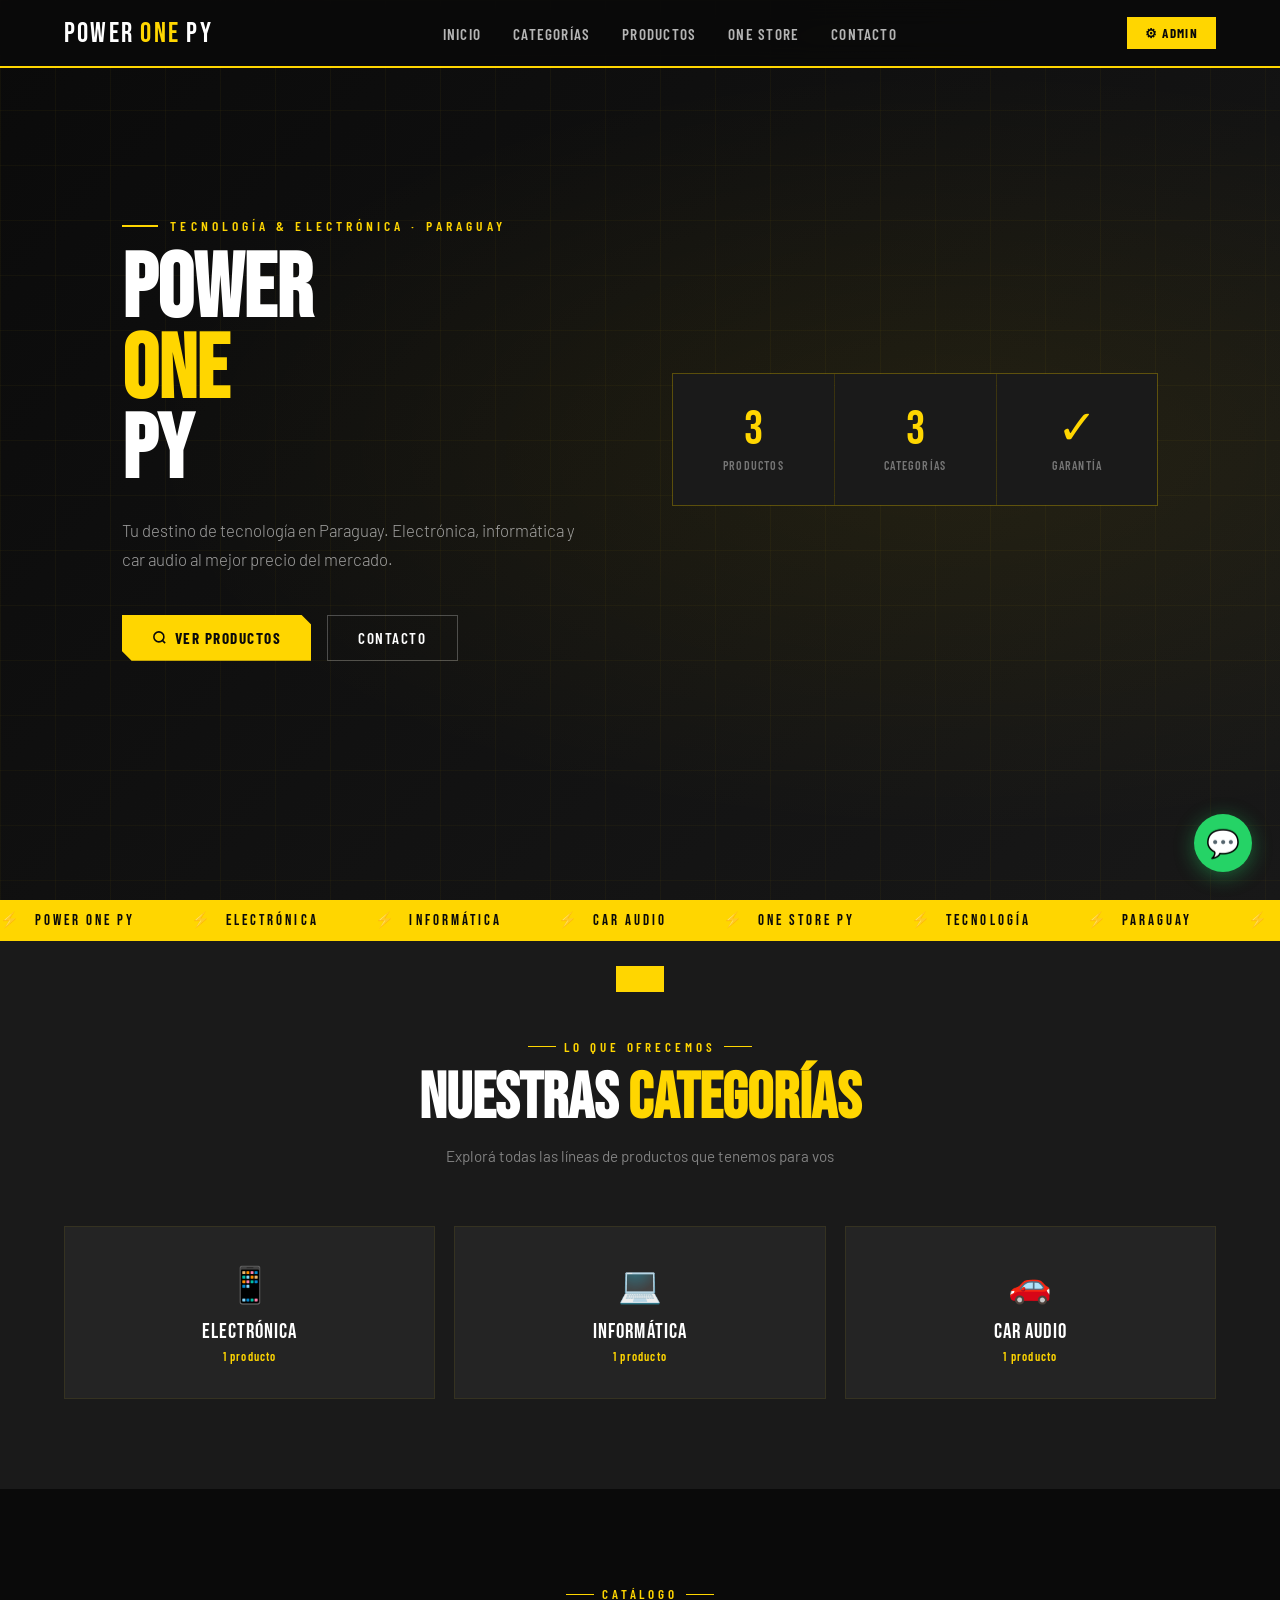
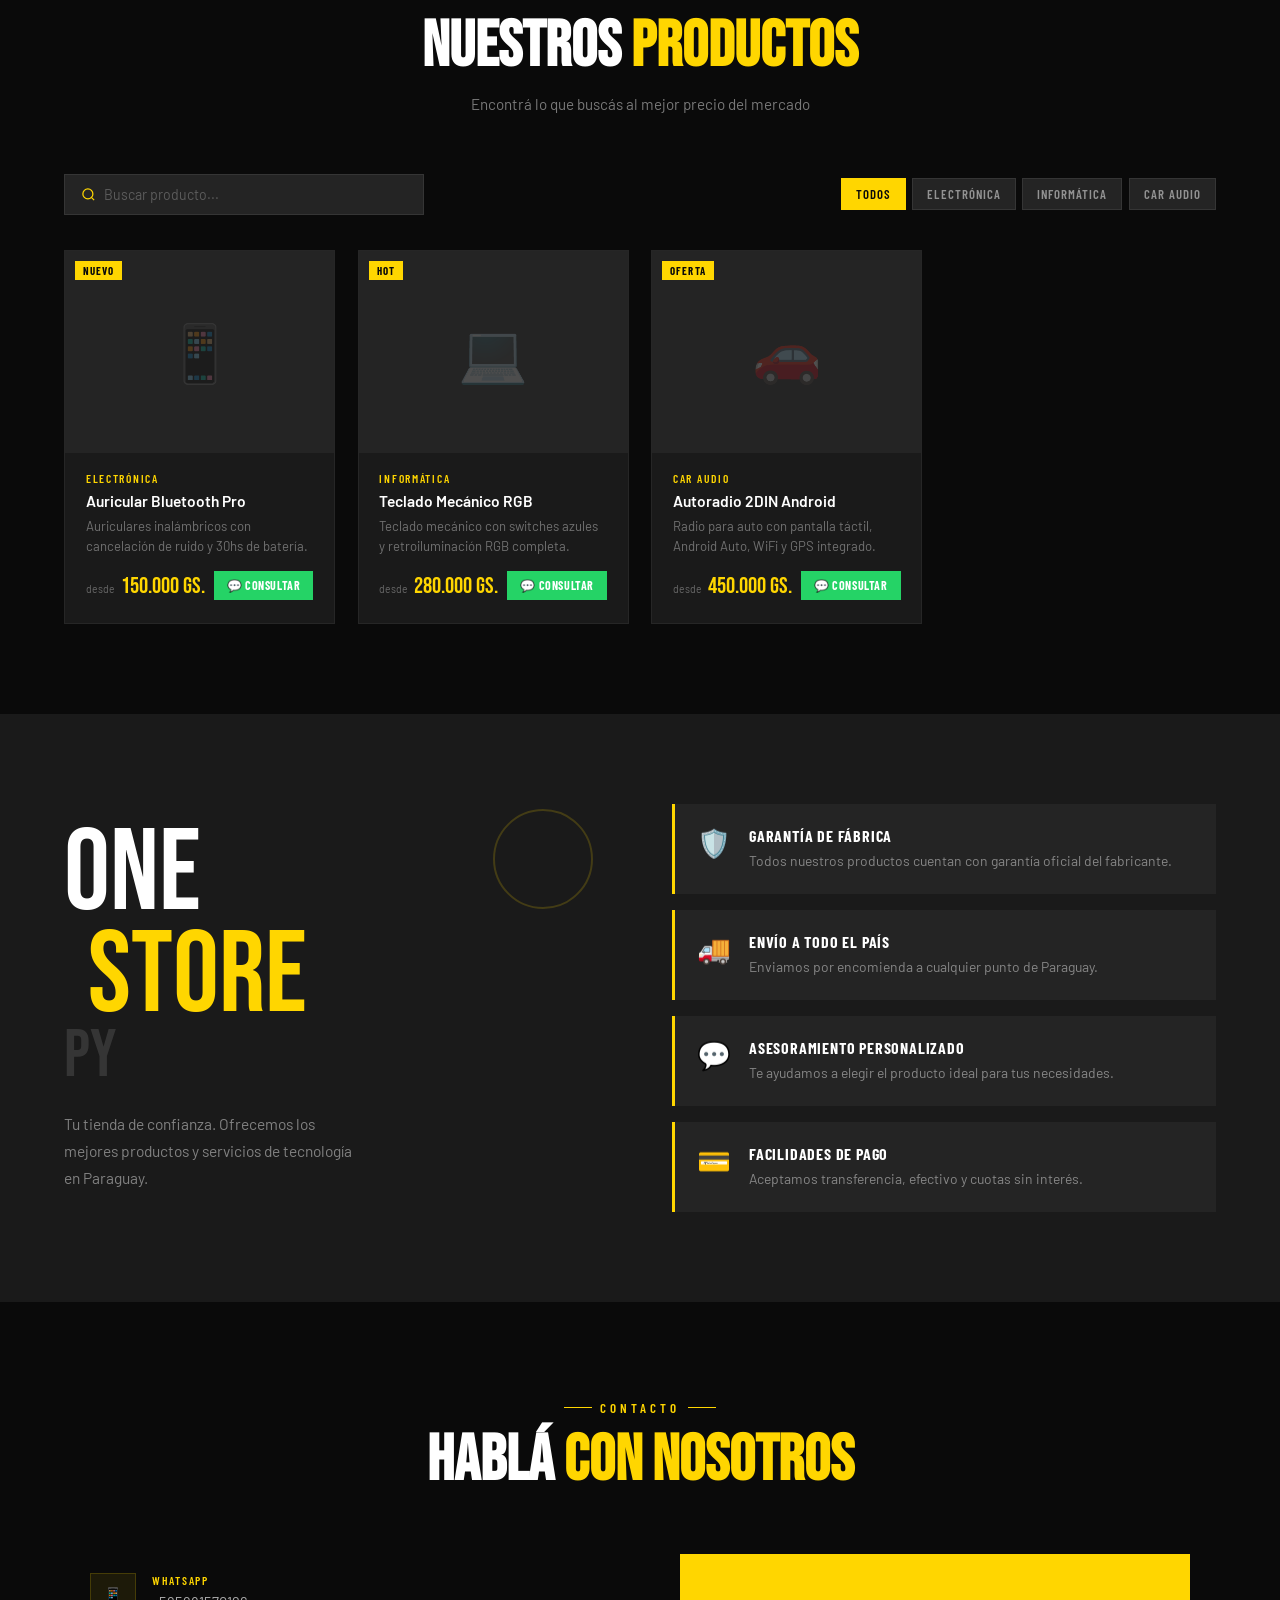
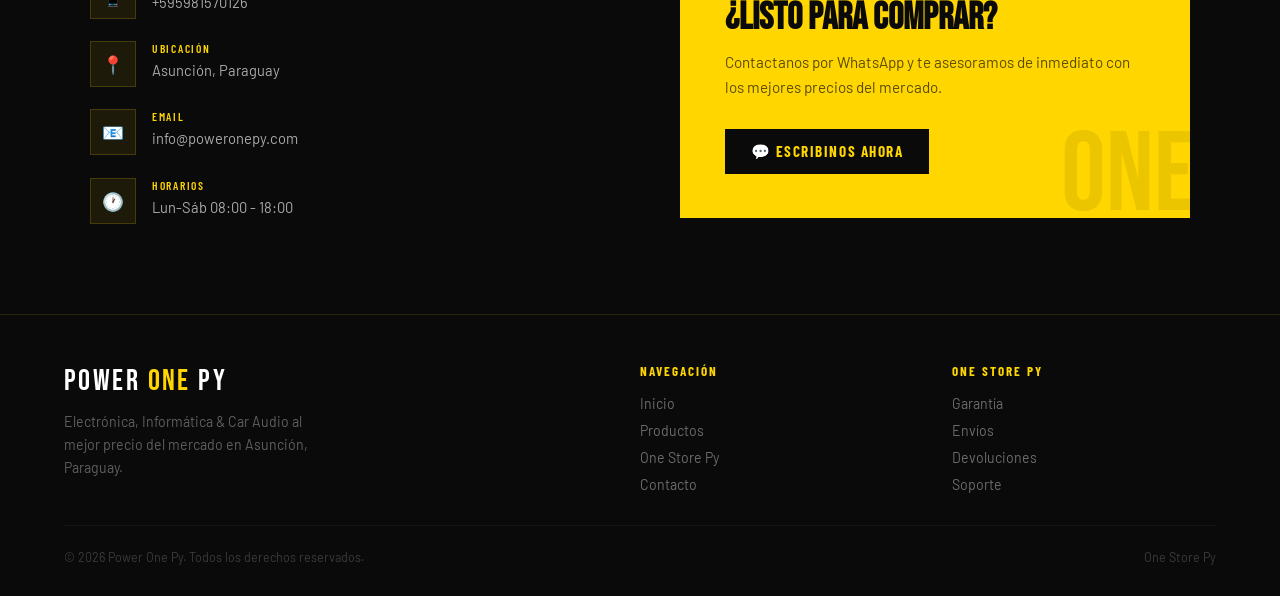
==== index.html @ c1240a86 "Add files via upload" ====
<!DOCTYPE html>
<html lang="es">
<head>
<meta charset="UTF-8">
<meta name="viewport" content="width=device-width, initial-scale=1.0">
<title>Power One Py — Electrónica & Car Audio</title>
<link href="https://fonts.googleapis.com/css2?family=Bebas+Neue&family=Barlow:wght@300;400;500;600;700&family=Barlow+Condensed:wght@400;600;700&display=swap" rel="stylesheet">
<style>
:root {
  --yellow: #FFD600;
  --yellow-dark: #F0C200;
  --black: #0A0A0A;
  --black-mid: #1A1A1A;
  --black-soft: #242424;
  --white: #FFFFFF;
}
* { margin:0; padding:0; box-sizing:border-box; }
html { scroll-behavior:smooth; }
body { font-family:'Barlow',sans-serif; background:var(--black); color:var(--white); overflow-x:hidden; }
::-webkit-scrollbar { width:5px; }
::-webkit-scrollbar-track { background:var(--black); }
::-webkit-scrollbar-thumb { background:var(--yellow); }

/* LOADER */
#loader { position:fixed; inset:0; background:var(--black); display:flex; align-items:center; justify-content:center; z-index:9999; transition:opacity .6s, visibility .6s; }
#loader.hide { opacity:0; visibility:hidden; }
.loader-inner { text-align:center; }
.loader-bar { width:200px; height:3px; background:rgba(255,214,0,0.15); margin:1rem auto 0; overflow:hidden; }
.loader-fill { height:100%; background:var(--yellow); animation:loadfill 1s ease forwards; }
@keyframes loadfill { from{width:0} to{width:100%} }
.loader-logo { font-family:'Bebas Neue',sans-serif; font-size:clamp(2rem,8vw,4.5rem); color:var(--yellow); letter-spacing:.15em; }

/* NAV */
nav { position:fixed; top:0; left:0; right:0; z-index:1000; background:rgba(10,10,10,.94); backdrop-filter:blur(14px); border-bottom:2px solid var(--yellow); display:flex; align-items:center; justify-content:space-between; padding:0 5%; height:68px; }
.nav-logo { font-family:'Bebas Neue',sans-serif; font-size:1.75rem; color:var(--white); letter-spacing:.08em; cursor:pointer; text-decoration:none; }
.nav-logo span { color:var(--yellow); }
.nav-links { display:flex; gap:2rem; list-style:none; }
.nav-links a { text-decoration:none; color:rgba(255,255,255,.7); font-family:'Barlow Condensed',sans-serif; font-weight:600; font-size:.95rem; letter-spacing:.08em; text-transform:uppercase; transition:color .2s; position:relative; }
.nav-links a::after { content:''; position:absolute; bottom:-4px; left:0; right:0; height:2px; background:var(--yellow); transform:scaleX(0); transition:transform .2s; }
.nav-links a:hover { color:var(--yellow); }
.nav-links a:hover::after { transform:scaleX(1); }
.nav-right { display:flex; gap:.8rem; align-items:center; }
.btn-nav { background:var(--yellow); color:var(--black); border:none; cursor:pointer; font-family:'Barlow Condensed',sans-serif; font-weight:700; font-size:.82rem; letter-spacing:.1em; text-transform:uppercase; padding:8px 18px; transition:all .2s; text-decoration:none; }
.btn-nav:hover { background:var(--white); }
.hamburger { display:none; flex-direction:column; gap:5px; cursor:pointer; background:none; border:none; padding:4px; }
.hamburger span { display:block; width:24px; height:2px; background:var(--yellow); transition:all .3s; }

/* HERO */
#home { min-height:100vh; display:flex; align-items:center; position:relative; overflow:hidden; padding-top:68px; }
.hero-bg { position:absolute; inset:0; background:radial-gradient(ellipse at 75% 50%, rgba(255,214,0,.07) 0%, transparent 60%), linear-gradient(135deg,#0A0A0A 0%,#181818 100%); }
.hero-grid { position:absolute; inset:0; background-image:linear-gradient(rgba(255,214,0,.035) 1px,transparent 1px),linear-gradient(90deg,rgba(255,214,0,.035) 1px,transparent 1px); background-size:55px 55px; }
.hero-content { position:relative; z-index:2; padding:0 5%; max-width:1400px; margin:0 auto; width:100%; display:grid; grid-template-columns:1fr 1fr; gap:4rem; align-items:center; }
.hero-tag { font-family:'Barlow Condensed',sans-serif; font-size:.85rem; font-weight:600; color:var(--yellow); letter-spacing:.3em; text-transform:uppercase; margin-bottom:1rem; display:flex; align-items:center; gap:.8rem; }
.hero-tag::before { content:''; display:block; width:36px; height:2px; background:var(--yellow); }
h1.hero-title { font-family:'Bebas Neue',sans-serif; font-size:clamp(3.5rem,7vw,7.5rem); line-height:.9; color:var(--white); margin-bottom:1.5rem; }
h1.hero-title .acc { color:var(--yellow); }
.hero-sub { font-size:1.05rem; font-weight:300; color:rgba(255,255,255,.6); line-height:1.75; max-width:460px; margin-bottom:2.5rem; }
.hero-btns { display:flex; gap:1rem; flex-wrap:wrap; }
.btn-primary { background:var(--yellow); color:var(--black); border:none; cursor:pointer; font-family:'Barlow Condensed',sans-serif; font-weight:700; font-size:.95rem; letter-spacing:.1em; text-transform:uppercase; padding:13px 30px; display:inline-flex; align-items:center; gap:8px; transition:all .25s; text-decoration:none; clip-path:polygon(0 0,calc(100% - 10px) 0,100% 10px,100% 100%,10px 100%,0 calc(100% - 10px)); }
.btn-primary:hover { background:var(--white); transform:translateY(-2px); box-shadow:0 8px 28px rgba(255,214,0,.25); }
.btn-outline { background:transparent; color:var(--white); border:1px solid rgba(255,255,255,.25); cursor:pointer; font-family:'Barlow Condensed',sans-serif; font-weight:600; font-size:.95rem; letter-spacing:.1em; text-transform:uppercase; padding:13px 30px; display:inline-flex; align-items:center; gap:8px; transition:all .25s; text-decoration:none; }
.btn-outline:hover { border-color:var(--yellow); color:var(--yellow); }
.hero-stats { display:grid; grid-template-columns:repeat(3,1fr); gap:1px; background:rgba(255,214,0,.12); border:1px solid rgba(255,214,0,.18); }
.stat-box { background:var(--black-mid); padding:2rem 1.2rem; text-align:center; transition:background .2s; }
.stat-box:hover { background:var(--black-soft); }
.stat-num { font-family:'Bebas Neue',sans-serif; font-size:3rem; color:var(--yellow); display:block; line-height:1; }
.stat-label { font-family:'Barlow Condensed',sans-serif; font-size:.75rem; font-weight:600; color:rgba(255,255,255,.4); text-transform:uppercase; letter-spacing:.1em; margin-top:.3rem; }

/* MARQUEE */
.marquee-wrap { background:var(--yellow); padding:11px 0; overflow:hidden; }
.marquee-track { display:flex; gap:3.5rem; animation:marquee 22s linear infinite; width:max-content; }
.marquee-track span { font-family:'Bebas Neue',sans-serif; font-size:.95rem; color:var(--black); letter-spacing:.2em; text-transform:uppercase; white-space:nowrap; display:flex; align-items:center; gap:.8rem; }
.marquee-track span::before { content:'⚡'; }
@keyframes marquee { from{transform:translateX(0)} to{transform:translateX(-50%)} }

/* SECTIONS */
section { padding:90px 5%; }
.section-header { text-align:center; margin-bottom:3.5rem; }
.section-tag { font-family:'Barlow Condensed',sans-serif; font-size:.82rem; font-weight:600; color:var(--yellow); letter-spacing:.3em; text-transform:uppercase; display:inline-flex; align-items:center; gap:.5rem; margin-bottom:.8rem; }
.section-tag::before,.section-tag::after { content:''; display:block; width:28px; height:1px; background:var(--yellow); }
.section-title { font-family:'Bebas Neue',sans-serif; font-size:clamp(2.5rem,5vw,4.5rem); color:var(--white); line-height:1; margin-bottom:.8rem; }
.section-title .acc { color:var(--yellow); }
.section-sub { font-size:.95rem; color:rgba(255,255,255,.45); max-width:480px; margin:0 auto; line-height:1.7; }

/* CATEGORIES */
#categorias { background:var(--black-mid); }
.cat-grid { display:grid; grid-template-columns:repeat(auto-fit,minmax(200px,1fr)); gap:1.2rem; max-width:1200px; margin:0 auto; }
.cat-card { background:var(--black-soft); border:1px solid rgba(255,214,0,.08); padding:2.2rem 1.5rem; text-align:center; cursor:pointer; transition:all .3s; position:relative; overflow:hidden; }
.cat-card::after { content:''; position:absolute; bottom:0; left:0; right:0; height:3px; background:var(--yellow); transform:scaleX(0); transition:transform .3s; }
.cat-card:hover { border-color:rgba(255,214,0,.35); transform:translateY(-4px); box-shadow:0 10px 35px rgba(255,214,0,.08); }
.cat-card:hover::after { transform:scaleX(1); }
.cat-icon { font-size:2.2rem; margin-bottom:.8rem; }
.cat-name { font-family:'Bebas Neue',sans-serif; font-size:1.3rem; color:var(--white); letter-spacing:.05em; margin-bottom:.3rem; }
.cat-count { font-size:.75rem; color:var(--yellow); font-family:'Barlow Condensed',sans-serif; font-weight:600; letter-spacing:.1em; }

/* PRODUCTS */
#productos { background:var(--black); }
.prod-controls { display:flex; align-items:center; justify-content:space-between; gap:1rem; flex-wrap:wrap; max-width:1300px; margin:0 auto 2.2rem; }
.search-wrap { display:flex; align-items:center; background:var(--black-soft); border:1px solid rgba(255,255,255,.08); padding:0 1rem; flex:1; min-width:200px; max-width:360px; }
.search-wrap svg { color:var(--yellow); flex-shrink:0; }
.search-wrap input { background:none; border:none; outline:none; color:var(--white); font-family:'Barlow',sans-serif; font-size:.88rem; padding:11px .5rem; width:100%; }
.search-wrap input::placeholder { color:rgba(255,255,255,.25); }
.filter-tabs { display:flex; gap:.4rem; flex-wrap:wrap; }
.ftab { background:var(--black-soft); border:1px solid rgba(255,255,255,.08); color:rgba(255,255,255,.5); font-family:'Barlow Condensed',sans-serif; font-weight:600; font-size:.8rem; letter-spacing:.08em; text-transform:uppercase; padding:7px 14px; cursor:pointer; transition:all .2s; }
.ftab:hover { border-color:var(--yellow); color:var(--yellow); }
.ftab.active { background:var(--yellow); border-color:var(--yellow); color:var(--black); }
.prod-grid { display:grid; grid-template-columns:repeat(auto-fill,minmax(255px,1fr)); gap:1.4rem; max-width:1300px; margin:0 auto; }
.prod-card { background:var(--black-mid); border:1px solid rgba(255,255,255,.05); overflow:hidden; transition:all .3s; cursor:default; animation:fadeUp .5s ease both; }
.prod-card:hover { border-color:rgba(255,214,0,.28); transform:translateY(-5px); box-shadow:0 14px 38px rgba(0,0,0,.45); }
.prod-img { width:100%; aspect-ratio:4/3; background:var(--black-soft); overflow:hidden; position:relative; display:flex; align-items:center; justify-content:center; }
.prod-img img { width:100%; height:100%; object-fit:cover; transition:transform .4s; }
.prod-card:hover .prod-img img { transform:scale(1.06); }
.prod-img .no-img { font-size:3.5rem; opacity:.2; }
.prod-badge { position:absolute; top:10px; left:10px; background:var(--yellow); color:var(--black); font-family:'Barlow Condensed',sans-serif; font-weight:700; font-size:.68rem; letter-spacing:.1em; text-transform:uppercase; padding:3px 8px; }
.prod-info { padding:1.1rem 1.3rem 1.4rem; }
.prod-cat { font-family:'Barlow Condensed',sans-serif; font-size:.72rem; font-weight:600; color:var(--yellow); letter-spacing:.15em; text-transform:uppercase; margin-bottom:.4rem; }
.prod-name { font-size:.97rem; font-weight:600; color:var(--white); margin-bottom:.4rem; line-height:1.3; }
.prod-desc { font-size:.82rem; color:rgba(255,255,255,.38); line-height:1.5; margin-bottom:.9rem; display:-webkit-box; -webkit-line-clamp:2; -webkit-box-orient:vertical; overflow:hidden; }
.prod-footer { display:flex; align-items:center; justify-content:space-between; }
.prod-price { font-family:'Bebas Neue',sans-serif; font-size:1.45rem; color:var(--yellow); }
.prod-price small { font-family:'Barlow',sans-serif; font-size:.65rem; color:rgba(255,255,255,.35); margin-right:2px; }
.btn-wa { background:#25D366; color:#fff; border:none; cursor:pointer; font-family:'Barlow Condensed',sans-serif; font-weight:700; font-size:.75rem; letter-spacing:.05em; text-transform:uppercase; padding:7px 13px; display:flex; align-items:center; gap:5px; transition:all .2s; text-decoration:none; }
.btn-wa:hover { background:#1ebe59; transform:scale(1.04); }
.prod-empty { grid-column:1/-1; text-align:center; padding:4rem 2rem; color:rgba(255,255,255,.25); font-family:'Barlow Condensed',sans-serif; font-size:1.1rem; letter-spacing:.1em; }
.prod-loading { grid-column:1/-1; text-align:center; padding:3rem; color:rgba(255,255,255,.3); }
.spinner { display:inline-block; width:32px; height:32px; border:3px solid rgba(255,214,0,.2); border-top-color:var(--yellow); border-radius:50%; animation:spin .7s linear infinite; margin-bottom:1rem; }
@keyframes spin { to{transform:rotate(360deg)} }

/* SERVICES */
#servicios { background:var(--black-mid); }
.services-wrap { display:grid; grid-template-columns:1fr 1fr; gap:4rem; align-items:center; max-width:1200px; margin:0 auto; }
.brand-display { position:relative; }
.brand-big { font-family:'Bebas Neue',sans-serif; font-size:clamp(4rem,9vw,8.5rem); line-height:.88; }
.brand-big .l1 { color:var(--white); }
.brand-big .l2 { color:var(--yellow); margin-left:1.5rem; }
.brand-big .l3 { color:rgba(255,255,255,.12); font-size:.58em; }
.brand-deco { position:absolute; top:-15px; right:15px; width:100px; height:100px; border:2px solid rgba(255,214,0,.18); border-radius:50%; }
.brand-sub { margin-top:1.5rem; font-size:.97rem; color:rgba(255,255,255,.45); line-height:1.75; max-width:300px; }
.svc-list { display:flex; flex-direction:column; gap:1rem; }
.svc-item { display:flex; gap:1.1rem; align-items:flex-start; padding:1.4rem; background:var(--black-soft); border-left:3px solid var(--yellow); transition:all .25s; }
.svc-item:hover { background:rgba(255,214,0,.04); transform:translateX(5px); }
.svc-icon { font-size:1.7rem; flex-shrink:0; }
.svc-name { font-family:'Barlow Condensed',sans-serif; font-size:1rem; font-weight:700; color:var(--white); text-transform:uppercase; letter-spacing:.05em; margin-bottom:.3rem; }
.svc-desc { font-size:.87rem; color:rgba(255,255,255,.45); line-height:1.55; }

/* CONTACT */
#contacto { background:var(--black); }
.contact-wrap { display:grid; grid-template-columns:1fr 1fr; gap:5rem; align-items:center; max-width:1100px; margin:0 auto; }
.contact-items { display:flex; flex-direction:column; gap:1.4rem; margin-top:1.5rem; }
.contact-item { display:flex; gap:1rem; align-items:flex-start; }
.ci-icon { width:46px; height:46px; background:rgba(255,214,0,.08); border:1px solid rgba(255,214,0,.18); display:flex; align-items:center; justify-content:center; font-size:1.1rem; flex-shrink:0; }
.ci-label { font-family:'Barlow Condensed',sans-serif; font-size:.72rem; font-weight:600; color:var(--yellow); text-transform:uppercase; letter-spacing:.15em; margin-bottom:.25rem; }
.ci-val { font-size:.92rem; color:rgba(255,255,255,.65); line-height:1.5; }
.contact-cta { background:var(--yellow); padding:2.8rem; position:relative; overflow:hidden; }
.contact-cta::after { content:'ONE'; position:absolute; bottom:-15px; right:-5px; font-family:'Bebas Neue',sans-serif; font-size:7rem; color:rgba(0,0,0,.08); line-height:1; pointer-events:none; }
.contact-cta h3 { font-family:'Bebas Neue',sans-serif; font-size:2.4rem; color:var(--black); line-height:1; margin-bottom:.8rem; }
.contact-cta p { font-size:.95rem; color:rgba(0,0,0,.65); margin-bottom:1.8rem; line-height:1.65; }
.btn-dark { background:var(--black); color:var(--yellow); border:none; cursor:pointer; font-family:'Barlow Condensed',sans-serif; font-weight:700; font-size:.95rem; letter-spacing:.1em; text-transform:uppercase; padding:13px 26px; display:inline-flex; align-items:center; gap:10px; text-decoration:none; transition:all .2s; }
.btn-dark:hover { background:var(--black-mid); transform:translateY(-2px); }

/* FOOTER */
footer { background:var(--black); border-top:1px solid rgba(255,214,0,.12); padding:3rem 5% 2rem; }
.foot-inner { display:grid; grid-template-columns:2fr 1fr 1fr; gap:3rem; max-width:1200px; margin:0 auto; padding-bottom:2rem; border-bottom:1px solid rgba(255,255,255,.05); }
.foot-logo { font-family:'Bebas Neue',sans-serif; font-size:1.9rem; color:var(--white); letter-spacing:.08em; margin-bottom:.7rem; }
.foot-logo span { color:var(--yellow); }
.foot-tagline { font-size:.88rem; color:rgba(255,255,255,.35); line-height:1.65; max-width:270px; }
.foot-col-title { font-family:'Barlow Condensed',sans-serif; font-weight:700; font-size:.82rem; text-transform:uppercase; letter-spacing:.15em; color:var(--yellow); margin-bottom:.9rem; }
.foot-links { list-style:none; display:flex; flex-direction:column; gap:.5rem; }
.foot-links a { text-decoration:none; color:rgba(255,255,255,.4); font-size:.88rem; transition:color .2s; cursor:pointer; }
.foot-links a:hover { color:var(--yellow); }
.foot-bottom { display:flex; align-items:center; justify-content:space-between; max-width:1200px; margin:1.5rem auto 0; font-size:.78rem; color:rgba(255,255,255,.2); }

/* WA FLOAT */
.wa-float { position:fixed; bottom:28px; right:28px; z-index:900; width:58px; height:58px; background:#25D366; border-radius:50%; display:flex; align-items:center; justify-content:center; font-size:1.7rem; cursor:pointer; text-decoration:none; box-shadow:0 4px 20px rgba(37,211,102,.4); animation:wabounce 2.5s ease-in-out infinite; }
.wa-float:hover { transform:scale(1.12); animation:none; }
@keyframes wabounce { 0%,100%{transform:translateY(0)} 50%{transform:translateY(-7px)} }

/* REVEAL */
.reveal { opacity:0; transform:translateY(22px); transition:opacity .7s,transform .7s; }
.reveal.visible { opacity:1; transform:translateY(0); }

/* TOAST */
.toast { position:fixed; bottom:28px; left:50%; transform:translateX(-50%) translateY(120px); background:var(--yellow); color:var(--black); font-family:'Barlow Condensed',sans-serif; font-weight:700; font-size:.88rem; letter-spacing:.1em; text-transform:uppercase; padding:13px 24px; z-index:9999; transition:transform .3s; pointer-events:none; white-space:nowrap; }
.toast.show { transform:translateX(-50%) translateY(0); }
.toast.err { background:#ff5252; color:#fff; }

@keyframes fadeUp { from{opacity:0;transform:translateY(22px)} to{opacity:1;transform:translateY(0)} }

/* RESPONSIVE */
@media(max-width:900px) {
  .hero-content,.services-wrap,.contact-wrap { grid-template-columns:1fr; gap:2.5rem; }
  .hero-stats { grid-template-columns:repeat(3,1fr); }
  .nav-links { display:none; }
  .nav-links.open { display:flex; flex-direction:column; position:absolute; top:68px; left:0; right:0; background:var(--black-mid); border-bottom:1px solid rgba(255,214,0,.18); padding:1.5rem 5%; gap:1rem; }
  .hamburger { display:flex; }
  .foot-inner { grid-template-columns:1fr 1fr; }
}
@media(max-width:600px) {
  section { padding:65px 5%; }
  .foot-inner { grid-template-columns:1fr; }
  .prod-controls { flex-direction:column; align-items:stretch; }
  .search-wrap { max-width:100%; }
  .stat-num { font-size:2.2rem; }
  .hero-btns { flex-direction:column; }
  .btn-primary,.btn-outline { justify-content:center; }
}
</style>
</head>
<body>

<div id="loader">
  <div class="loader-inner">
    <div class="loader-logo">POWER ONE PY</div>
    <div class="loader-bar"><div class="loader-fill"></div></div>
  </div>
</div>

<nav id="navbar">
  <a class="nav-logo" href="#home">POWER <span>ONE</span> PY</a>
  <ul class="nav-links" id="navLinks">
    <li><a href="#home" onclick="closeMenu()">Inicio</a></li>
    <li><a href="#categorias" onclick="closeMenu()">Categorías</a></li>
    <li><a href="#productos" onclick="closeMenu()">Productos</a></li>
    <li><a href="#servicios" onclick="closeMenu()">One Store</a></li>
    <li><a href="#contacto" onclick="closeMenu()">Contacto</a></li>
  </ul>
  <div class="nav-right">
    <a class="btn-nav" href="admin.html">⚙ Admin</a>
    <button class="hamburger" id="hamburger" onclick="toggleMenu()">
      <span></span><span></span><span></span>
    </button>
  </div>
</nav>

<!-- HERO -->
<section id="home">
  <div class="hero-bg"></div>
  <div class="hero-grid"></div>
  <div class="hero-content">
    <div class="reveal">
      <div class="hero-tag">Tecnología & Electrónica · Paraguay</div>
      <h1 class="hero-title">POWER<br><span class="acc">ONE</span><br>PY</h1>
      <p class="hero-sub" id="heroSub">Tu destino de tecnología en Paraguay. Electrónica, informática y car audio al mejor precio del mercado.</p>
      <div class="hero-btns">
        <a href="#productos" class="btn-primary">
          <svg width="15" height="15" fill="none" stroke="currentColor" stroke-width="2.5" viewBox="0 0 24 24"><circle cx="11" cy="11" r="8"/><path d="m21 21-4.35-4.35"/></svg>
          Ver Productos
        </a>
        <a href="#contacto" class="btn-outline">Contacto</a>
      </div>
    </div>
    <div class="reveal" style="animation-delay:.15s">
      <div class="hero-stats">
        <div class="stat-box"><span class="stat-num" id="statP">—</span><span class="stat-label">Productos</span></div>
        <div class="stat-box"><span class="stat-num" id="statC">—</span><span class="stat-label">Categorías</span></div>
        <div class="stat-box"><span class="stat-num">✓</span><span class="stat-label">Garantía</span></div>
      </div>
    </div>
  </div>
</section>

<div class="marquee-wrap">
  <div class="marquee-track">
    <span>Power One Py</span><span>Electrónica</span><span>Informática</span><span>Car Audio</span><span>One Store Py</span><span>Tecnología</span><span>Paraguay</span><span>Garantía</span>
    <span>Power One Py</span><span>Electrónica</span><span>Informática</span><span>Car Audio</span><span>One Store Py</span><span>Tecnología</span><span>Paraguay</span><span>Garantía</span>
  </div>
</div>

<!-- CATEGORIAS -->
<section id="categorias">
  <div class="section-header reveal">
    <div class="section-tag">Lo que ofrecemos</div>
    <h2 class="section-title">NUESTRAS <span class="acc">CATEGORÍAS</span></h2>
    <p class="section-sub">Explorá todas las líneas de productos que tenemos para vos</p>
  </div>
  <div class="cat-grid reveal" id="catGrid"></div>
</section>

<!-- PRODUCTOS -->
<section id="productos">
  <div class="section-header reveal">
    <div class="section-tag">Catálogo</div>
    <h2 class="section-title">NUESTROS <span class="acc">PRODUCTOS</span></h2>
    <p class="section-sub">Encontrá lo que buscás al mejor precio del mercado</p>
  </div>
  <div class="prod-controls reveal">
    <div class="search-wrap">
      <svg width="15" height="15" fill="none" stroke="currentColor" stroke-width="2" viewBox="0 0 24 24"><circle cx="11" cy="11" r="8"/><path d="m21 21-4.35-4.35"/></svg>
      <input type="text" id="searchInput" placeholder="Buscar producto..." oninput="filterProducts()">
    </div>
    <div class="filter-tabs" id="filterTabs"></div>
  </div>
  <div class="prod-grid" id="prodGrid">
    <div class="prod-loading"><div class="spinner"></div><br>Cargando productos...</div>
  </div>
</section>

<!-- SERVICIOS -->
<section id="servicios">
  <div class="services-wrap">
    <div class="brand-display reveal">
      <div class="brand-big">
        <div class="l1">ONE</div>
        <div class="l2">STORE</div>
        <div class="l3">PY</div>
      </div>
      <div class="brand-deco"></div>
      <p class="brand-sub" id="brandSub">Tu tienda de confianza. Ofrecemos los mejores productos y servicios de tecnología en Paraguay.</p>
    </div>
    <div class="svc-list reveal" id="svcList"></div>
  </div>
</section>

<!-- CONTACTO -->
<section id="contacto">
  <div class="section-header reveal">
    <div class="section-tag">Contacto</div>
    <h2 class="section-title">HABLÁ <span class="acc">CON NOSOTROS</span></h2>
  </div>
  <div class="contact-wrap">
    <div class="contact-items reveal" id="contactItems"></div>
    <div class="contact-cta reveal">
      <h3>¿LISTO PARA COMPRAR?</h3>
      <p>Contactanos por WhatsApp y te asesoramos de inmediato con los mejores precios del mercado.</p>
      <a href="#" class="btn-dark" id="ctaWa" target="_blank">💬 Escribinos ahora</a>
    </div>
  </div>
</section>

<footer>
  <div class="foot-inner">
    <div>
      <div class="foot-logo">POWER <span>ONE</span> PY</div>
      <p class="foot-tagline" id="footTagline">Electrónica, Informática & Car Audio al mejor precio del mercado en Paraguay.</p>
    </div>
    <div>
      <div class="foot-col-title">Navegación</div>
      <ul class="foot-links">
        <li><a href="#home">Inicio</a></li>
        <li><a href="#productos">Productos</a></li>
        <li><a href="#servicios">One Store Py</a></li>
        <li><a href="#contacto">Contacto</a></li>
      </ul>
    </div>
    <div>
      <div class="foot-col-title">One Store Py</div>
      <ul class="foot-links">
        <li><a href="#">Garantía</a></li>
        <li><a href="#">Envíos</a></li>
        <li><a href="#">Devoluciones</a></li>
        <li><a href="#">Soporte</a></li>
      </ul>
    </div>
  </div>
  <div class="foot-bottom">
    <span id="footYear"></span>
    <span>One Store Py</span>
  </div>
</footer>

<a class="wa-float" id="waFloat" href="#" target="_blank">💬</a>
<div class="toast" id="toast"></div>

<script>
// ── CONFIG ──────────────────────────────────────
const DATA_URL = './productos.json'; // served by Netlify
let DB = null;
let activeFilter = 'Todos';

// ── INIT ─────────────────────────────────────────
window.addEventListener('load', async () => {
  setTimeout(() => document.getElementById('loader').classList.add('hide'), 1300);
  document.getElementById('footYear').textContent = `© ${new Date().getFullYear()} Power One Py. Todos los derechos reservados.`;
  await loadData();
  initReveal();
});

async function loadData() {
  try {
    const res = await fetch(DATA_URL + '?t=' + Date.now());
    DB = await res.json();
  } catch(e) {
    DB = getDefaultData();
  }
  renderAll();
}

function renderAll() {
  applyConfig();
  renderCategories();
  renderProducts();
  renderServices();
  renderContact();
  updateStats();
}

function applyConfig() {
  const c = DB.config || {};
  const wa = `https://wa.me/${c.wa || '595981570126'}`;
  document.getElementById('waFloat').href = wa;
  document.getElementById('ctaWa').href = wa;
  if (c.heroDesc) document.getElementById('heroSub').textContent = c.heroDesc;
  if (c.city) document.getElementById('footTagline').textContent = `Electrónica, Informática & Car Audio al mejor precio del mercado en ${c.city}.`;
}

// ── CATEGORIES ───────────────────────────────────
function renderCategories() {
  const counts = {};
  (DB.products||[]).forEach(p => { counts[p.cat] = (counts[p.cat]||0)+1; });
  document.getElementById('catGrid').innerHTML = (DB.categories||[]).map(c => `
    <div class="cat-card" onclick="filterByCat('${c.name}')">
      <div class="cat-icon">${c.icon}</div>
      <div class="cat-name">${c.name}</div>
      <div class="cat-count">${counts[c.name]||0} producto${(counts[c.name]||0)!==1?'s':''}</div>
    </div>`).join('');
}

function filterByCat(cat) {
  activeFilter = cat;
  document.getElementById('productos').scrollIntoView({behavior:'smooth'});
  setTimeout(() => { renderFilterTabs(); renderProducts(); }, 300);
}

// ── PRODUCTS ─────────────────────────────────────
function renderFilterTabs() {
  const cats = ['Todos', ...(DB.categories||[]).map(c=>c.name)];
  document.getElementById('filterTabs').innerHTML = cats.map(c =>
    `<button class="ftab ${activeFilter===c?'active':''}" onclick="setFilter('${c}')">${c}</button>`
  ).join('');
}

function setFilter(cat) { activeFilter = cat; renderFilterTabs(); renderProducts(); }

function renderProducts() {
  renderFilterTabs();
  const search = document.getElementById('searchInput').value.toLowerCase();
  const wa = (DB.config||{}).wa || '595981570126';
  let list = DB.products || [];
  if (activeFilter !== 'Todos') list = list.filter(p => p.cat === activeFilter);
  if (search) list = list.filter(p => (p.name+p.desc).toLowerCase().includes(search));

  if (!list.length) {
    document.getElementById('prodGrid').innerHTML = `<div class="prod-empty">😕 No se encontraron productos</div>`;
    return;
  }
  document.getElementById('prodGrid').innerHTML = list.map((p,i) => {
    const catIcon = (DB.categories||[]).find(c=>c.name===p.cat)?.icon || '📦';
    return `
    <div class="prod-card" style="animation-delay:${i*.06}s">
      <div class="prod-img">
        ${p.img
          ? `<img src="${p.img}" alt="${p.name}" loading="lazy" onerror="this.style.display='none';this.nextSibling.style.display='flex'">`
          : ''}
        <div class="no-img" style="${p.img?'display:none':'display:flex'}">${catIcon}</div>
        ${p.badge ? `<div class="prod-badge">${p.badge}</div>` : ''}
      </div>
      <div class="prod-info">
        <div class="prod-cat">${p.cat}</div>
        <div class="prod-name">${p.name}</div>
        <div class="prod-desc">${p.desc||'Consultá disponibilidad'}</div>
        <div class="prod-footer">
          <div class="prod-price"><small>desde</small> ${p.price||'Consultar'}</div>
          <a class="btn-wa" href="https://wa.me/${wa}?text=${encodeURIComponent('Hola! Me interesa: '+p.name+' ('+p.price+')')}" target="_blank">💬 Consultar</a>
        </div>
      </div>
    </div>`;
  }).join('');
}

function filterProducts() { renderProducts(); }

// ── SERVICES ─────────────────────────────────────
function renderServices() {
  document.getElementById('svcList').innerHTML = (DB.services||[]).map(s => `
    <div class="svc-item">
      <div class="svc-icon">${s.icon}</div>
      <div><div class="svc-name">${s.name}</div><div class="svc-desc">${s.desc}</div></div>
    </div>`).join('');
}

// ── CONTACT ──────────────────────────────────────
function renderContact() {
  const c = DB.config || {};
  const items = [
    { icon:'📱', label:'WhatsApp', val: c.wa ? `+${c.wa}` : null },
    { icon:'📍', label:'Ubicación', val: c.address || c.city },
    { icon:'📧', label:'Email', val: c.email },
    { icon:'🕐', label:'Horarios', val: c.hours },
  ].filter(i=>i.val);
  document.getElementById('contactItems').innerHTML = items.map(i => `
    <div class="contact-item">
      <div class="ci-icon">${i.icon}</div>
      <div><div class="ci-label">${i.label}</div><div class="ci-val">${i.val}</div></div>
    </div>`).join('');
}

// ── STATS ────────────────────────────────────────
function updateStats() {
  animNum('statP', (DB.products||[]).length);
  animNum('statC', (DB.categories||[]).length);
}
function animNum(id, target) {
  let cur=0; const el=document.getElementById(id);
  const t=setInterval(()=>{ cur=Math.min(cur+Math.ceil(target/25),target); el.textContent=cur; if(cur>=target)clearInterval(t); },40);
}

// ── NAV ──────────────────────────────────────────
function toggleMenu() { document.getElementById('navLinks').classList.toggle('open'); }
function closeMenu() { document.getElementById('navLinks').classList.remove('open'); }

// ── SCROLL REVEAL ────────────────────────────────
function initReveal() {
  const obs = new IntersectionObserver(entries => {
    entries.forEach(e => { if(e.isIntersecting){ e.target.classList.add('visible'); obs.unobserve(e.target); } });
  },{threshold:.1});
  document.querySelectorAll('.reveal').forEach(el=>obs.observe(el));
}

// ── TOAST ────────────────────────────────────────
function showToast(msg, err=false) {
  const t=document.getElementById('toast');
  t.textContent=msg; t.className='toast'+(err?' err':'')+' show';
  setTimeout(()=>t.className='toast',3000);
}

// ── FALLBACK DATA ─────────────────────────────────
function getDefaultData() {
  return {
    products:[
      {id:1,name:'Auricular Bluetooth Pro',cat:'Electrónica',desc:'Inalámbrico con cancelación de ruido y 30hs de batería.',price:'150.000 Gs.',badge:'Nuevo',img:''},
      {id:2,name:'Teclado Mecánico RGB',cat:'Informática',desc:'Switches azules y retroiluminación RGB completa.',price:'280.000 Gs.',badge:'Hot',img:''},
      {id:3,name:'Autoradio 2DIN Android',cat:'Car Audio',desc:'Pantalla táctil, Android Auto, WiFi y GPS.',price:'450.000 Gs.',badge:'Oferta',img:''},
    ],
    categories:[{id:1,name:'Electrónica',icon:'📱'},{id:2,name:'Informática',icon:'💻'},{id:3,name:'Car Audio',icon:'🚗'}],
    services:[
      {id:1,icon:'🛡️',name:'Garantía de fábrica',desc:'Todos nuestros productos cuentan con garantía oficial.'},
      {id:2,icon:'🚚',name:'Envío a todo el país',desc:'Enviamos por encomienda a cualquier punto de Paraguay.'},
      {id:3,icon:'💬',name:'Asesoramiento personalizado',desc:'Te ayudamos a elegir el producto ideal.'},
      {id:4,icon:'💳',name:'Facilidades de pago',desc:'Transferencia, efectivo y cuotas sin interés.'},
    ],
    config:{wa:'595981570126',city:'Asunción, Paraguay',email:'info@poweronepy.com',address:'Asunción, Paraguay',hours:'Lun-Sáb 08:00 - 18:00',heroDesc:'Tu destino de tecnología en Paraguay.'}
  };
}
</script>
</body>
</html>
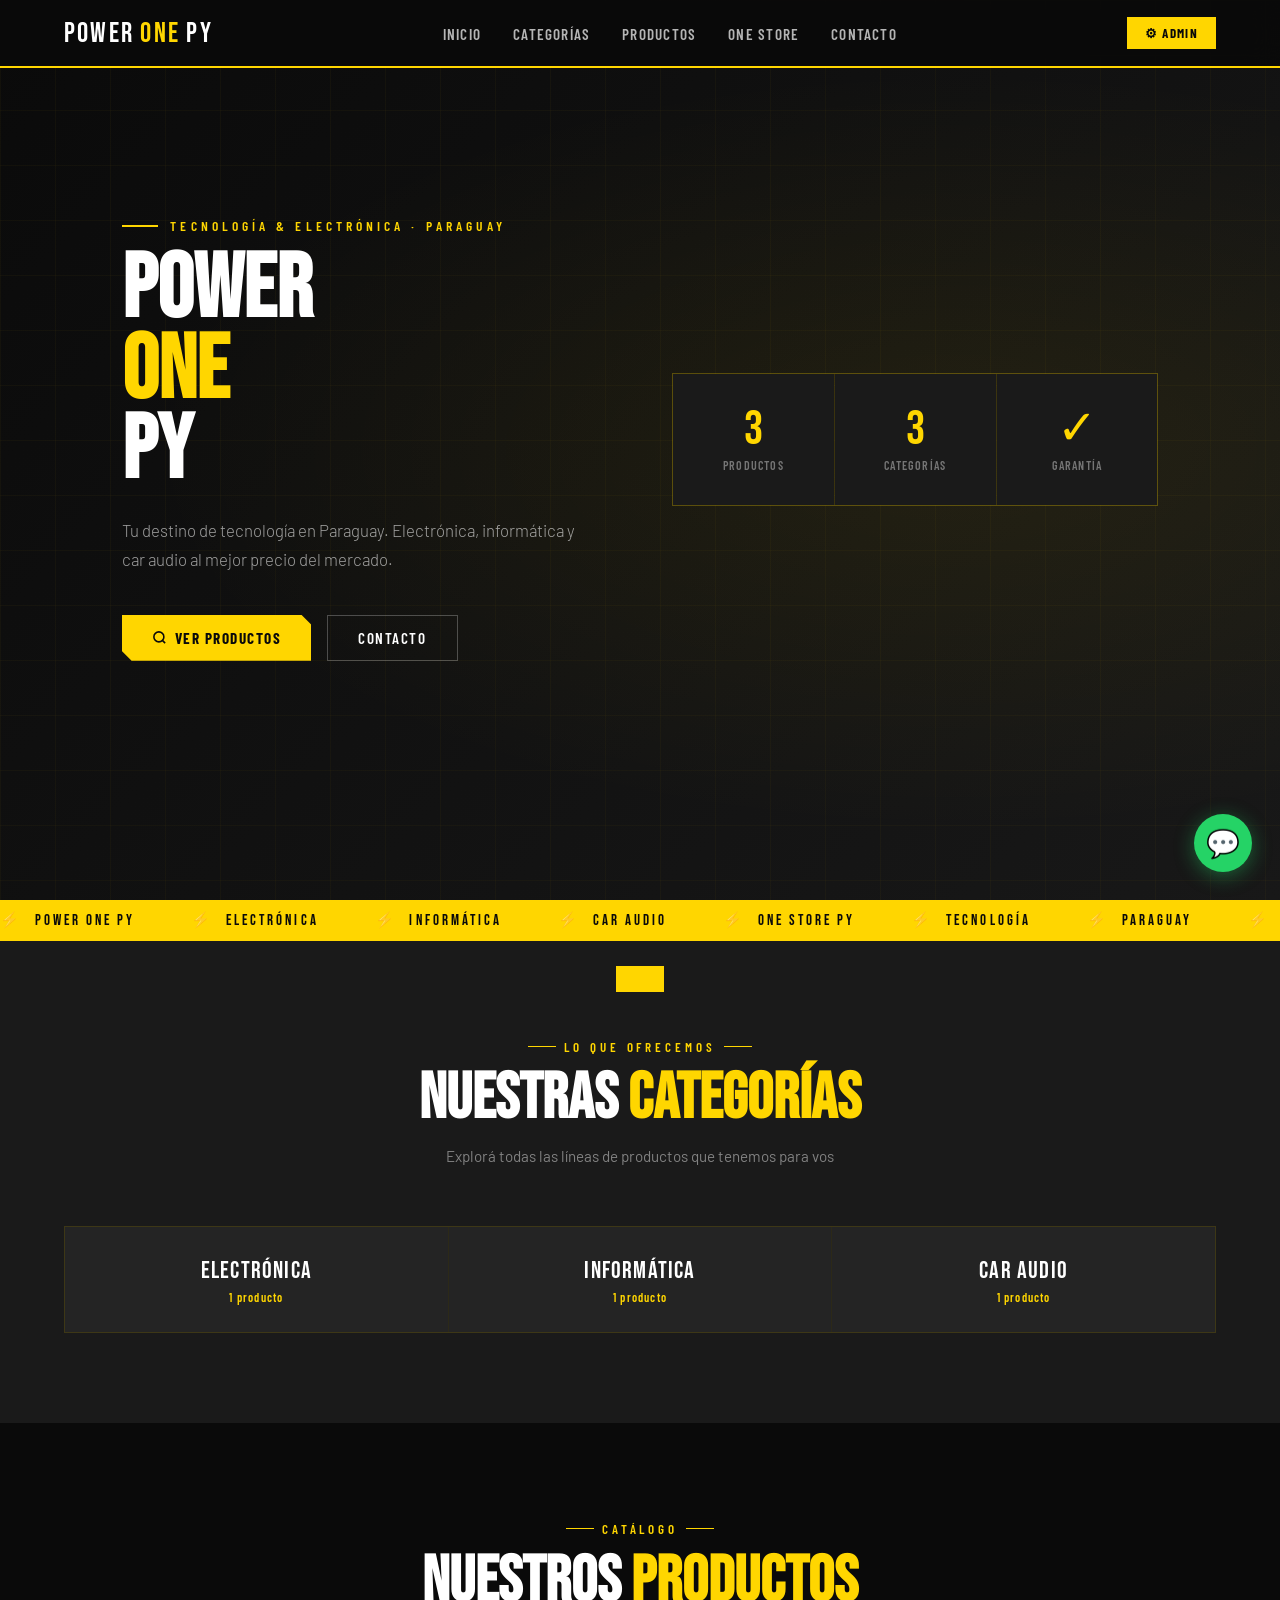
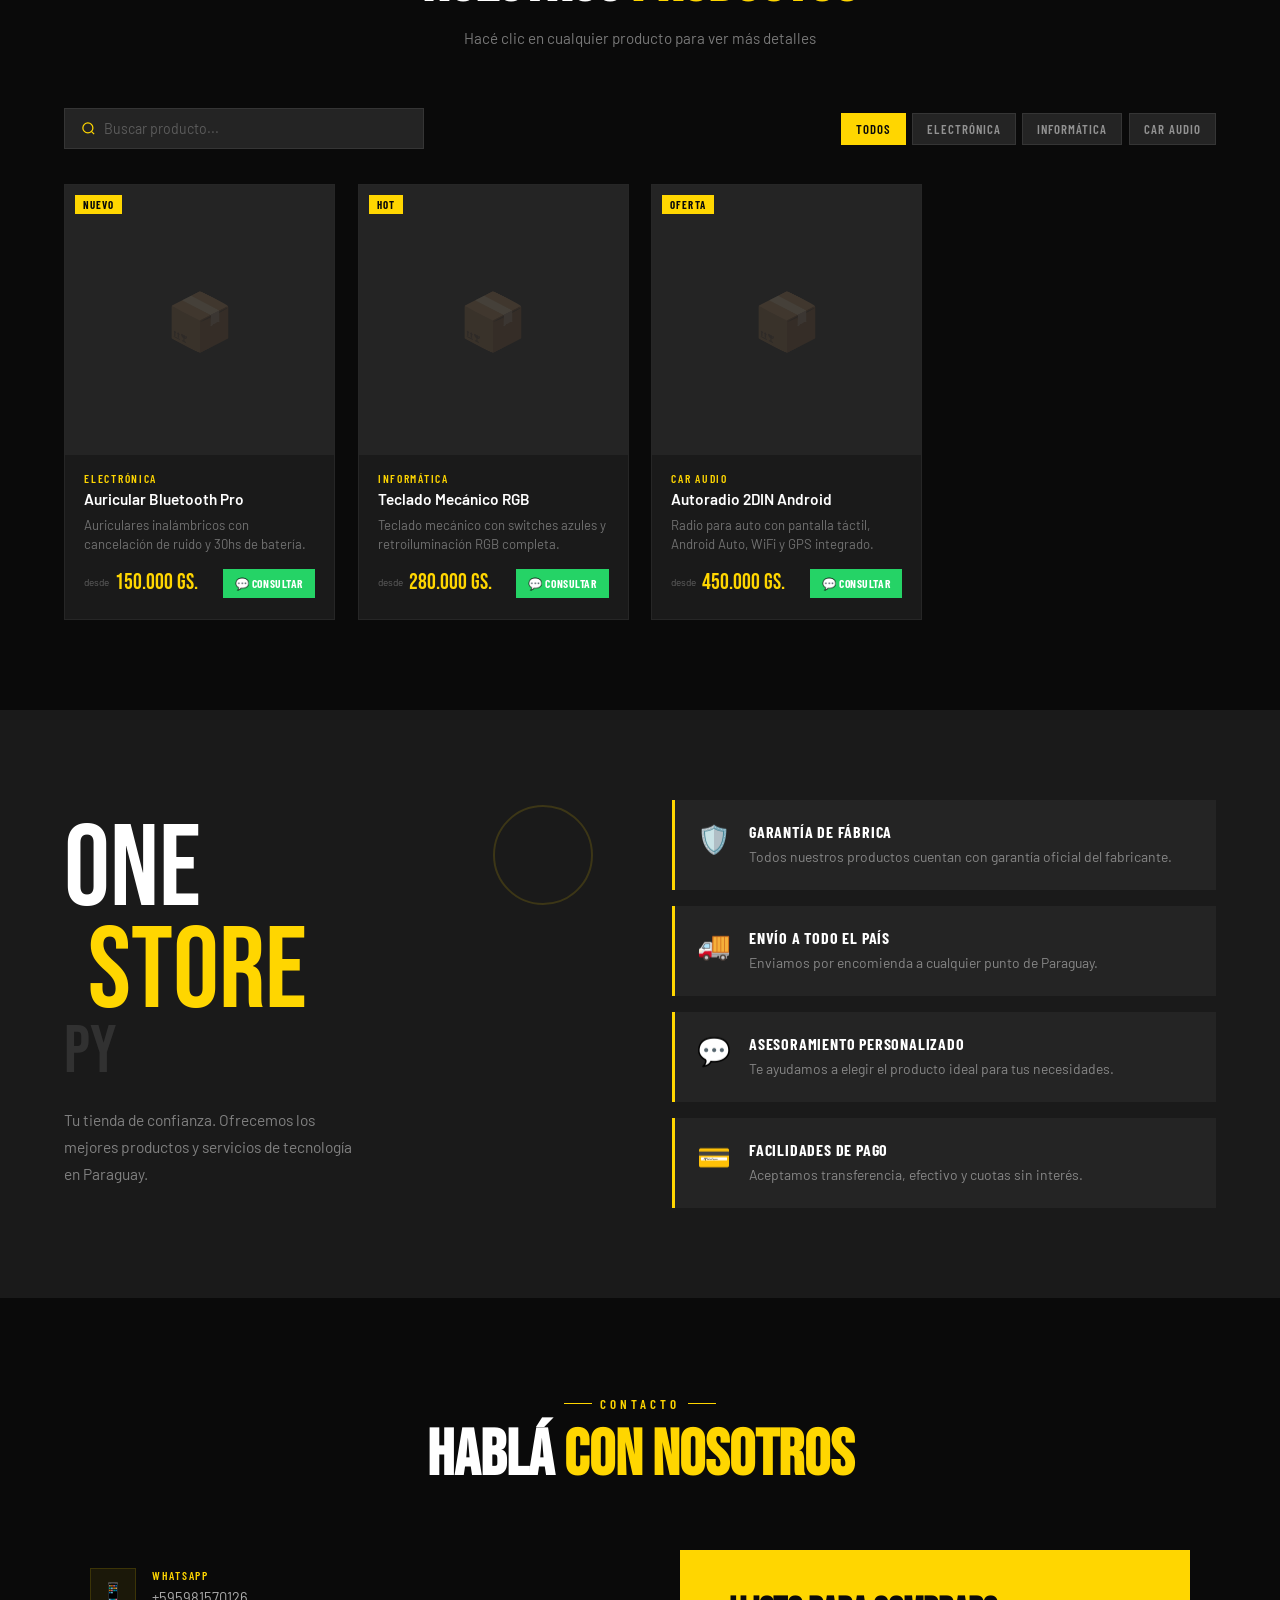
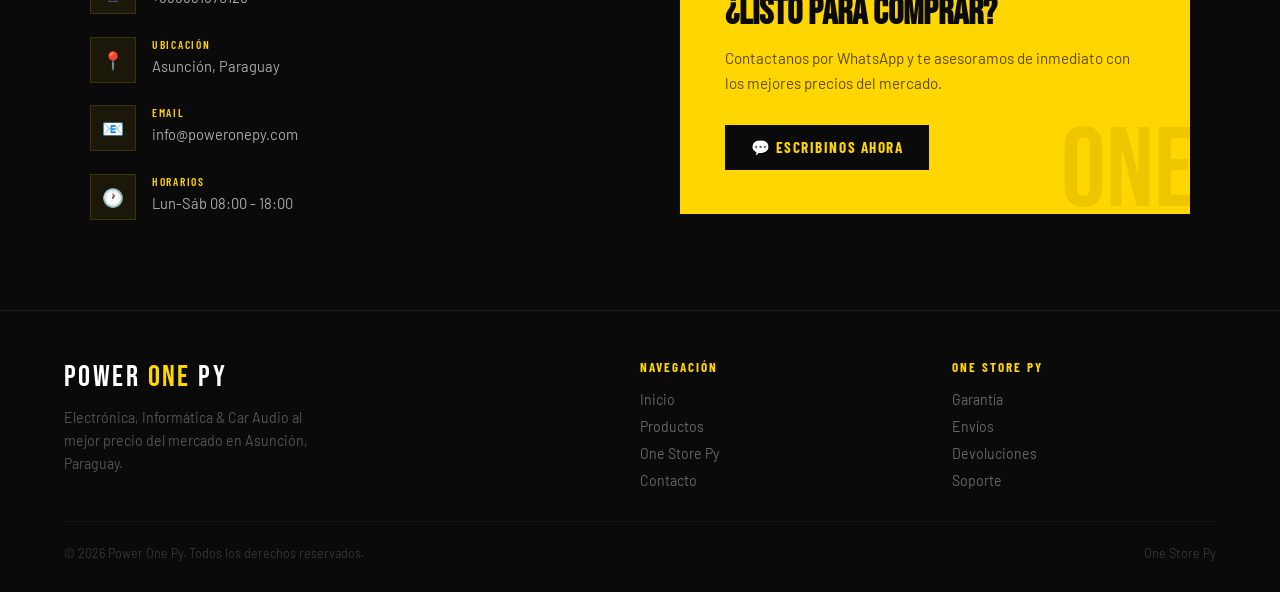
==== commit dfebc489: "Add files via upload" ====
--- a/index.html
+++ b/index.html
@@ -6,216 +6,265 @@
 <title>Power One Py — Electrónica & Car Audio</title>
 <link href="https://fonts.googleapis.com/css2?family=Bebas+Neue&family=Barlow:wght@300;400;500;600;700&family=Barlow+Condensed:wght@400;600;700&display=swap" rel="stylesheet">
 <style>
-:root {
-  --yellow: #FFD600;
-  --yellow-dark: #F0C200;
-  --black: #0A0A0A;
-  --black-mid: #1A1A1A;
-  --black-soft: #242424;
-  --white: #FFFFFF;
-}
-* { margin:0; padding:0; box-sizing:border-box; }
-html { scroll-behavior:smooth; }
-body { font-family:'Barlow',sans-serif; background:var(--black); color:var(--white); overflow-x:hidden; }
-::-webkit-scrollbar { width:5px; }
-::-webkit-scrollbar-track { background:var(--black); }
-::-webkit-scrollbar-thumb { background:var(--yellow); }
+:root{--yellow:#FFD600;--yd:#F0C200;--black:#0A0A0A;--bm:#1A1A1A;--bs:#242424;--white:#FFFFFF}
+*{margin:0;padding:0;box-sizing:border-box}
+html{scroll-behavior:smooth}
+body{font-family:'Barlow',sans-serif;background:var(--black);color:var(--white);overflow-x:hidden}
+::-webkit-scrollbar{width:5px}::-webkit-scrollbar-track{background:var(--black)}::-webkit-scrollbar-thumb{background:var(--yellow)}
 
 /* LOADER */
-#loader { position:fixed; inset:0; background:var(--black); display:flex; align-items:center; justify-content:center; z-index:9999; transition:opacity .6s, visibility .6s; }
-#loader.hide { opacity:0; visibility:hidden; }
-.loader-inner { text-align:center; }
-.loader-bar { width:200px; height:3px; background:rgba(255,214,0,0.15); margin:1rem auto 0; overflow:hidden; }
-.loader-fill { height:100%; background:var(--yellow); animation:loadfill 1s ease forwards; }
-@keyframes loadfill { from{width:0} to{width:100%} }
-.loader-logo { font-family:'Bebas Neue',sans-serif; font-size:clamp(2rem,8vw,4.5rem); color:var(--yellow); letter-spacing:.15em; }
+#loader{position:fixed;inset:0;background:var(--black);display:flex;align-items:center;justify-content:center;z-index:9999;transition:opacity .6s,visibility .6s}
+#loader.hide{opacity:0;visibility:hidden}
+.loader-bar{width:200px;height:3px;background:rgba(255,214,0,.12);margin:1rem auto 0;overflow:hidden}
+.loader-fill{height:100%;background:var(--yellow);animation:loadfill 1s ease forwards}
+@keyframes loadfill{from{width:0}to{width:100%}}
+.loader-logo{font-family:'Bebas Neue',sans-serif;font-size:clamp(2rem,8vw,4.5rem);color:var(--yellow);letter-spacing:.15em;text-align:center}
 
 /* NAV */
-nav { position:fixed; top:0; left:0; right:0; z-index:1000; background:rgba(10,10,10,.94); backdrop-filter:blur(14px); border-bottom:2px solid var(--yellow); display:flex; align-items:center; justify-content:space-between; padding:0 5%; height:68px; }
-.nav-logo { font-family:'Bebas Neue',sans-serif; font-size:1.75rem; color:var(--white); letter-spacing:.08em; cursor:pointer; text-decoration:none; }
-.nav-logo span { color:var(--yellow); }
-.nav-links { display:flex; gap:2rem; list-style:none; }
-.nav-links a { text-decoration:none; color:rgba(255,255,255,.7); font-family:'Barlow Condensed',sans-serif; font-weight:600; font-size:.95rem; letter-spacing:.08em; text-transform:uppercase; transition:color .2s; position:relative; }
-.nav-links a::after { content:''; position:absolute; bottom:-4px; left:0; right:0; height:2px; background:var(--yellow); transform:scaleX(0); transition:transform .2s; }
-.nav-links a:hover { color:var(--yellow); }
-.nav-links a:hover::after { transform:scaleX(1); }
-.nav-right { display:flex; gap:.8rem; align-items:center; }
-.btn-nav { background:var(--yellow); color:var(--black); border:none; cursor:pointer; font-family:'Barlow Condensed',sans-serif; font-weight:700; font-size:.82rem; letter-spacing:.1em; text-transform:uppercase; padding:8px 18px; transition:all .2s; text-decoration:none; }
-.btn-nav:hover { background:var(--white); }
-.hamburger { display:none; flex-direction:column; gap:5px; cursor:pointer; background:none; border:none; padding:4px; }
-.hamburger span { display:block; width:24px; height:2px; background:var(--yellow); transition:all .3s; }
+nav{position:fixed;top:0;left:0;right:0;z-index:1000;background:rgba(10,10,10,.95);backdrop-filter:blur(14px);border-bottom:2px solid var(--yellow);display:flex;align-items:center;justify-content:space-between;padding:0 5%;height:68px}
+.nav-logo{font-family:'Bebas Neue',sans-serif;font-size:1.75rem;color:var(--white);letter-spacing:.08em;text-decoration:none}
+.nav-logo span{color:var(--yellow)}
+.nav-links{display:flex;gap:2rem;list-style:none}
+.nav-links a{text-decoration:none;color:rgba(255,255,255,.7);font-family:'Barlow Condensed',sans-serif;font-weight:600;font-size:.95rem;letter-spacing:.08em;text-transform:uppercase;transition:color .2s;position:relative}
+.nav-links a::after{content:'';position:absolute;bottom:-4px;left:0;right:0;height:2px;background:var(--yellow);transform:scaleX(0);transition:transform .2s}
+.nav-links a:hover{color:var(--yellow)}.nav-links a:hover::after{transform:scaleX(1)}
+.nav-right{display:flex;gap:.8rem;align-items:center}
+.btn-nav{background:var(--yellow);color:var(--black);border:none;cursor:pointer;font-family:'Barlow Condensed',sans-serif;font-weight:700;font-size:.82rem;letter-spacing:.1em;text-transform:uppercase;padding:8px 18px;transition:all .2s;text-decoration:none}
+.btn-nav:hover{background:var(--white)}
+.hamburger{display:none;flex-direction:column;gap:5px;cursor:pointer;background:none;border:none;padding:4px}
+.hamburger span{display:block;width:24px;height:2px;background:var(--yellow);transition:all .3s}
 
 /* HERO */
-#home { min-height:100vh; display:flex; align-items:center; position:relative; overflow:hidden; padding-top:68px; }
-.hero-bg { position:absolute; inset:0; background:radial-gradient(ellipse at 75% 50%, rgba(255,214,0,.07) 0%, transparent 60%), linear-gradient(135deg,#0A0A0A 0%,#181818 100%); }
-.hero-grid { position:absolute; inset:0; background-image:linear-gradient(rgba(255,214,0,.035) 1px,transparent 1px),linear-gradient(90deg,rgba(255,214,0,.035) 1px,transparent 1px); background-size:55px 55px; }
-.hero-content { position:relative; z-index:2; padding:0 5%; max-width:1400px; margin:0 auto; width:100%; display:grid; grid-template-columns:1fr 1fr; gap:4rem; align-items:center; }
-.hero-tag { font-family:'Barlow Condensed',sans-serif; font-size:.85rem; font-weight:600; color:var(--yellow); letter-spacing:.3em; text-transform:uppercase; margin-bottom:1rem; display:flex; align-items:center; gap:.8rem; }
-.hero-tag::before { content:''; display:block; width:36px; height:2px; background:var(--yellow); }
-h1.hero-title { font-family:'Bebas Neue',sans-serif; font-size:clamp(3.5rem,7vw,7.5rem); line-height:.9; color:var(--white); margin-bottom:1.5rem; }
-h1.hero-title .acc { color:var(--yellow); }
-.hero-sub { font-size:1.05rem; font-weight:300; color:rgba(255,255,255,.6); line-height:1.75; max-width:460px; margin-bottom:2.5rem; }
-.hero-btns { display:flex; gap:1rem; flex-wrap:wrap; }
-.btn-primary { background:var(--yellow); color:var(--black); border:none; cursor:pointer; font-family:'Barlow Condensed',sans-serif; font-weight:700; font-size:.95rem; letter-spacing:.1em; text-transform:uppercase; padding:13px 30px; display:inline-flex; align-items:center; gap:8px; transition:all .25s; text-decoration:none; clip-path:polygon(0 0,calc(100% - 10px) 0,100% 10px,100% 100%,10px 100%,0 calc(100% - 10px)); }
-.btn-primary:hover { background:var(--white); transform:translateY(-2px); box-shadow:0 8px 28px rgba(255,214,0,.25); }
-.btn-outline { background:transparent; color:var(--white); border:1px solid rgba(255,255,255,.25); cursor:pointer; font-family:'Barlow Condensed',sans-serif; font-weight:600; font-size:.95rem; letter-spacing:.1em; text-transform:uppercase; padding:13px 30px; display:inline-flex; align-items:center; gap:8px; transition:all .25s; text-decoration:none; }
-.btn-outline:hover { border-color:var(--yellow); color:var(--yellow); }
-.hero-stats { display:grid; grid-template-columns:repeat(3,1fr); gap:1px; background:rgba(255,214,0,.12); border:1px solid rgba(255,214,0,.18); }
-.stat-box { background:var(--black-mid); padding:2rem 1.2rem; text-align:center; transition:background .2s; }
-.stat-box:hover { background:var(--black-soft); }
-.stat-num { font-family:'Bebas Neue',sans-serif; font-size:3rem; color:var(--yellow); display:block; line-height:1; }
-.stat-label { font-family:'Barlow Condensed',sans-serif; font-size:.75rem; font-weight:600; color:rgba(255,255,255,.4); text-transform:uppercase; letter-spacing:.1em; margin-top:.3rem; }
+#home{min-height:100vh;display:flex;align-items:center;position:relative;overflow:hidden;padding-top:68px}
+.hero-bg{position:absolute;inset:0;background:radial-gradient(ellipse at 75% 50%,rgba(255,214,0,.07) 0%,transparent 60%),linear-gradient(135deg,#0A0A0A 0%,#181818 100%)}
+.hero-grid{position:absolute;inset:0;background-image:linear-gradient(rgba(255,214,0,.03) 1px,transparent 1px),linear-gradient(90deg,rgba(255,214,0,.03) 1px,transparent 1px);background-size:55px 55px}
+.hero-content{position:relative;z-index:2;padding:0 5%;max-width:1400px;margin:0 auto;width:100%;display:grid;grid-template-columns:1fr 1fr;gap:4rem;align-items:center}
+.hero-tag{font-family:'Barlow Condensed',sans-serif;font-size:.85rem;font-weight:600;color:var(--yellow);letter-spacing:.3em;text-transform:uppercase;margin-bottom:1rem;display:flex;align-items:center;gap:.8rem}
+.hero-tag::before{content:'';display:block;width:36px;height:2px;background:var(--yellow)}
+h1.hero-title{font-family:'Bebas Neue',sans-serif;font-size:clamp(3.5rem,7vw,7.5rem);line-height:.9;color:var(--white);margin-bottom:1.5rem}
+h1.hero-title .acc{color:var(--yellow)}
+.hero-sub{font-size:1.05rem;font-weight:300;color:rgba(255,255,255,.6);line-height:1.75;max-width:460px;margin-bottom:2.5rem}
+.hero-btns{display:flex;gap:1rem;flex-wrap:wrap}
+.btn-primary{background:var(--yellow);color:var(--black);border:none;cursor:pointer;font-family:'Barlow Condensed',sans-serif;font-weight:700;font-size:.95rem;letter-spacing:.1em;text-transform:uppercase;padding:13px 30px;display:inline-flex;align-items:center;gap:8px;transition:all .25s;text-decoration:none;clip-path:polygon(0 0,calc(100% - 10px) 0,100% 10px,100% 100%,10px 100%,0 calc(100% - 10px))}
+.btn-primary:hover{background:var(--white);transform:translateY(-2px);box-shadow:0 8px 28px rgba(255,214,0,.25)}
+.btn-outline{background:transparent;color:var(--white);border:1px solid rgba(255,255,255,.25);cursor:pointer;font-family:'Barlow Condensed',sans-serif;font-weight:600;font-size:.95rem;letter-spacing:.1em;text-transform:uppercase;padding:13px 30px;display:inline-flex;align-items:center;gap:8px;transition:all .25s;text-decoration:none}
+.btn-outline:hover{border-color:var(--yellow);color:var(--yellow)}
+.hero-stats{display:grid;grid-template-columns:repeat(3,1fr);gap:1px;background:rgba(255,214,0,.12);border:1px solid rgba(255,214,0,.18)}
+.stat-box{background:var(--bm);padding:2rem 1.2rem;text-align:center;transition:background .2s}
+.stat-box:hover{background:var(--bs)}
+.stat-num{font-family:'Bebas Neue',sans-serif;font-size:3rem;color:var(--yellow);display:block;line-height:1}
+.stat-label{font-family:'Barlow Condensed',sans-serif;font-size:.75rem;font-weight:600;color:rgba(255,255,255,.4);text-transform:uppercase;letter-spacing:.1em;margin-top:.3rem}
 
 /* MARQUEE */
-.marquee-wrap { background:var(--yellow); padding:11px 0; overflow:hidden; }
-.marquee-track { display:flex; gap:3.5rem; animation:marquee 22s linear infinite; width:max-content; }
-.marquee-track span { font-family:'Bebas Neue',sans-serif; font-size:.95rem; color:var(--black); letter-spacing:.2em; text-transform:uppercase; white-space:nowrap; display:flex; align-items:center; gap:.8rem; }
-.marquee-track span::before { content:'⚡'; }
-@keyframes marquee { from{transform:translateX(0)} to{transform:translateX(-50%)} }
+.marquee-wrap{background:var(--yellow);padding:11px 0;overflow:hidden}
+.marquee-track{display:flex;gap:3.5rem;animation:marquee 22s linear infinite;width:max-content}
+.marquee-track span{font-family:'Bebas Neue',sans-serif;font-size:.95rem;color:var(--black);letter-spacing:.2em;text-transform:uppercase;white-space:nowrap;display:flex;align-items:center;gap:.8rem}
+.marquee-track span::before{content:'⚡'}
+@keyframes marquee{from{transform:translateX(0)}to{transform:translateX(-50%)}}
 
 /* SECTIONS */
-section { padding:90px 5%; }
-.section-header { text-align:center; margin-bottom:3.5rem; }
-.section-tag { font-family:'Barlow Condensed',sans-serif; font-size:.82rem; font-weight:600; color:var(--yellow); letter-spacing:.3em; text-transform:uppercase; display:inline-flex; align-items:center; gap:.5rem; margin-bottom:.8rem; }
-.section-tag::before,.section-tag::after { content:''; display:block; width:28px; height:1px; background:var(--yellow); }
-.section-title { font-family:'Bebas Neue',sans-serif; font-size:clamp(2.5rem,5vw,4.5rem); color:var(--white); line-height:1; margin-bottom:.8rem; }
-.section-title .acc { color:var(--yellow); }
-.section-sub { font-size:.95rem; color:rgba(255,255,255,.45); max-width:480px; margin:0 auto; line-height:1.7; }
-
-/* CATEGORIES */
-#categorias { background:var(--black-mid); }
-.cat-grid { display:grid; grid-template-columns:repeat(auto-fit,minmax(200px,1fr)); gap:1.2rem; max-width:1200px; margin:0 auto; }
-.cat-card { background:var(--black-soft); border:1px solid rgba(255,214,0,.08); padding:2.2rem 1.5rem; text-align:center; cursor:pointer; transition:all .3s; position:relative; overflow:hidden; }
-.cat-card::after { content:''; position:absolute; bottom:0; left:0; right:0; height:3px; background:var(--yellow); transform:scaleX(0); transition:transform .3s; }
-.cat-card:hover { border-color:rgba(255,214,0,.35); transform:translateY(-4px); box-shadow:0 10px 35px rgba(255,214,0,.08); }
-.cat-card:hover::after { transform:scaleX(1); }
-.cat-icon { font-size:2.2rem; margin-bottom:.8rem; }
-.cat-name { font-family:'Bebas Neue',sans-serif; font-size:1.3rem; color:var(--white); letter-spacing:.05em; margin-bottom:.3rem; }
-.cat-count { font-size:.75rem; color:var(--yellow); font-family:'Barlow Condensed',sans-serif; font-weight:600; letter-spacing:.1em; }
+section{padding:90px 5%}
+.section-header{text-align:center;margin-bottom:3.5rem}
+.section-tag{font-family:'Barlow Condensed',sans-serif;font-size:.82rem;font-weight:600;color:var(--yellow);letter-spacing:.3em;text-transform:uppercase;display:inline-flex;align-items:center;gap:.5rem;margin-bottom:.8rem}
+.section-tag::before,.section-tag::after{content:'';display:block;width:28px;height:1px;background:var(--yellow)}
+.section-title{font-family:'Bebas Neue',sans-serif;font-size:clamp(2.5rem,5vw,4.5rem);color:var(--white);line-height:1;margin-bottom:.8rem}
+.section-title .acc{color:var(--yellow)}
+.section-sub{font-size:.95rem;color:rgba(255,255,255,.45);max-width:480px;margin:0 auto;line-height:1.7}
+
+/* CATEGORIES — sin íconos */
+#categorias{background:var(--bm)}
+.cat-grid{display:grid;grid-template-columns:repeat(auto-fit,minmax(160px,1fr));gap:1px;max-width:1200px;margin:0 auto;background:rgba(255,214,0,.08);border:1px solid rgba(255,214,0,.08)}
+.cat-card{background:var(--bs);padding:1.8rem 1.5rem;text-align:center;cursor:pointer;transition:all .25s;position:relative;overflow:hidden}
+.cat-card::after{content:'';position:absolute;bottom:0;left:0;right:0;height:3px;background:var(--yellow);transform:scaleX(0);transition:transform .28s}
+.cat-card:hover{background:rgba(255,214,0,.05)}.cat-card:hover::after,.cat-card.active-cat::after{transform:scaleX(1)}
+.cat-card.active-cat{background:rgba(255,214,0,.07)}
+.cat-name{font-family:'Bebas Neue',sans-serif;font-size:1.5rem;color:var(--white);letter-spacing:.05em;margin-bottom:.3rem}
+.cat-count{font-size:.75rem;color:var(--yellow);font-family:'Barlow Condensed',sans-serif;font-weight:600;letter-spacing:.1em}
 
 /* PRODUCTS */
-#productos { background:var(--black); }
-.prod-controls { display:flex; align-items:center; justify-content:space-between; gap:1rem; flex-wrap:wrap; max-width:1300px; margin:0 auto 2.2rem; }
-.search-wrap { display:flex; align-items:center; background:var(--black-soft); border:1px solid rgba(255,255,255,.08); padding:0 1rem; flex:1; min-width:200px; max-width:360px; }
-.search-wrap svg { color:var(--yellow); flex-shrink:0; }
-.search-wrap input { background:none; border:none; outline:none; color:var(--white); font-family:'Barlow',sans-serif; font-size:.88rem; padding:11px .5rem; width:100%; }
-.search-wrap input::placeholder { color:rgba(255,255,255,.25); }
-.filter-tabs { display:flex; gap:.4rem; flex-wrap:wrap; }
-.ftab { background:var(--black-soft); border:1px solid rgba(255,255,255,.08); color:rgba(255,255,255,.5); font-family:'Barlow Condensed',sans-serif; font-weight:600; font-size:.8rem; letter-spacing:.08em; text-transform:uppercase; padding:7px 14px; cursor:pointer; transition:all .2s; }
-.ftab:hover { border-color:var(--yellow); color:var(--yellow); }
-.ftab.active { background:var(--yellow); border-color:var(--yellow); color:var(--black); }
-.prod-grid { display:grid; grid-template-columns:repeat(auto-fill,minmax(255px,1fr)); gap:1.4rem; max-width:1300px; margin:0 auto; }
-.prod-card { background:var(--black-mid); border:1px solid rgba(255,255,255,.05); overflow:hidden; transition:all .3s; cursor:default; animation:fadeUp .5s ease both; }
-.prod-card:hover { border-color:rgba(255,214,0,.28); transform:translateY(-5px); box-shadow:0 14px 38px rgba(0,0,0,.45); }
-.prod-img { width:100%; aspect-ratio:4/3; background:var(--black-soft); overflow:hidden; position:relative; display:flex; align-items:center; justify-content:center; }
-.prod-img img { width:100%; height:100%; object-fit:cover; transition:transform .4s; }
-.prod-card:hover .prod-img img { transform:scale(1.06); }
-.prod-img .no-img { font-size:3.5rem; opacity:.2; }
-.prod-badge { position:absolute; top:10px; left:10px; background:var(--yellow); color:var(--black); font-family:'Barlow Condensed',sans-serif; font-weight:700; font-size:.68rem; letter-spacing:.1em; text-transform:uppercase; padding:3px 8px; }
-.prod-info { padding:1.1rem 1.3rem 1.4rem; }
-.prod-cat { font-family:'Barlow Condensed',sans-serif; font-size:.72rem; font-weight:600; color:var(--yellow); letter-spacing:.15em; text-transform:uppercase; margin-bottom:.4rem; }
-.prod-name { font-size:.97rem; font-weight:600; color:var(--white); margin-bottom:.4rem; line-height:1.3; }
-.prod-desc { font-size:.82rem; color:rgba(255,255,255,.38); line-height:1.5; margin-bottom:.9rem; display:-webkit-box; -webkit-line-clamp:2; -webkit-box-orient:vertical; overflow:hidden; }
-.prod-footer { display:flex; align-items:center; justify-content:space-between; }
-.prod-price { font-family:'Bebas Neue',sans-serif; font-size:1.45rem; color:var(--yellow); }
-.prod-price small { font-family:'Barlow',sans-serif; font-size:.65rem; color:rgba(255,255,255,.35); margin-right:2px; }
-.btn-wa { background:#25D366; color:#fff; border:none; cursor:pointer; font-family:'Barlow Condensed',sans-serif; font-weight:700; font-size:.75rem; letter-spacing:.05em; text-transform:uppercase; padding:7px 13px; display:flex; align-items:center; gap:5px; transition:all .2s; text-decoration:none; }
-.btn-wa:hover { background:#1ebe59; transform:scale(1.04); }
-.prod-empty { grid-column:1/-1; text-align:center; padding:4rem 2rem; color:rgba(255,255,255,.25); font-family:'Barlow Condensed',sans-serif; font-size:1.1rem; letter-spacing:.1em; }
-.prod-loading { grid-column:1/-1; text-align:center; padding:3rem; color:rgba(255,255,255,.3); }
-.spinner { display:inline-block; width:32px; height:32px; border:3px solid rgba(255,214,0,.2); border-top-color:var(--yellow); border-radius:50%; animation:spin .7s linear infinite; margin-bottom:1rem; }
-@keyframes spin { to{transform:rotate(360deg)} }
+#productos{background:var(--black)}
+.prod-controls{display:flex;align-items:center;justify-content:space-between;gap:1rem;flex-wrap:wrap;max-width:1300px;margin:0 auto 2.2rem}
+.search-wrap{display:flex;align-items:center;background:var(--bs);border:1px solid rgba(255,255,255,.08);padding:0 1rem;flex:1;min-width:200px;max-width:360px}
+.search-wrap svg{color:var(--yellow);flex-shrink:0}
+.search-wrap input{background:none;border:none;outline:none;color:var(--white);font-family:'Barlow',sans-serif;font-size:.88rem;padding:11px .5rem;width:100%}
+.search-wrap input::placeholder{color:rgba(255,255,255,.25)}
+.filter-tabs{display:flex;gap:.4rem;flex-wrap:wrap}
+.ftab{background:var(--bs);border:1px solid rgba(255,255,255,.08);color:rgba(255,255,255,.5);font-family:'Barlow Condensed',sans-serif;font-weight:600;font-size:.8rem;letter-spacing:.08em;text-transform:uppercase;padding:7px 14px;cursor:pointer;transition:all .2s}
+.ftab:hover{border-color:var(--yellow);color:var(--yellow)}.ftab.active{background:var(--yellow);border-color:var(--yellow);color:var(--black)}
+.prod-grid{display:grid;grid-template-columns:repeat(auto-fill,minmax(255px,1fr));gap:1.4rem;max-width:1300px;margin:0 auto}
+
+/* PRODUCT CARD */
+.prod-card{background:var(--bm);border:1px solid rgba(255,255,255,.05);overflow:hidden;transition:all .3s;cursor:pointer;animation:fadeUp .5s ease both}
+.prod-card:hover{border-color:rgba(255,214,0,.3);transform:translateY(-5px);box-shadow:0 14px 38px rgba(0,0,0,.45)}
+.prod-img-wrap{width:100%;aspect-ratio:1/1;background:var(--bs);overflow:hidden;position:relative;display:flex;align-items:center;justify-content:center}
+.prod-img-wrap img{width:100%;height:100%;object-fit:contain;padding:8px;transition:transform .4s}
+.prod-card:hover .prod-img-wrap img{transform:scale(1.06)}
+.prod-img-wrap .no-img{font-size:3.5rem;opacity:.15}
+.prod-badge{position:absolute;top:10px;left:10px;font-family:'Barlow Condensed',sans-serif;font-weight:700;font-size:.68rem;letter-spacing:.1em;text-transform:uppercase;padding:3px 8px;z-index:2}
+.prod-badge.yellow{background:var(--yellow);color:var(--black)}.prod-badge.red{background:#ff4d4d;color:#fff}
+.prod-info{padding:1rem 1.2rem 1.3rem}
+.prod-cat{font-family:'Barlow Condensed',sans-serif;font-size:.72rem;font-weight:600;color:var(--yellow);letter-spacing:.15em;text-transform:uppercase;margin-bottom:.35rem}
+.prod-name{font-size:.96rem;font-weight:600;color:var(--white);margin-bottom:.35rem;line-height:1.3}
+.prod-desc-text{font-size:.82rem;color:rgba(255,255,255,.38);line-height:1.5;margin-bottom:.85rem;display:-webkit-box;-webkit-line-clamp:2;-webkit-box-orient:vertical;overflow:hidden}
+.prod-footer{display:flex;align-items:center;justify-content:space-between;gap:.5rem}
+.price-block{display:flex;flex-direction:column;gap:2px;min-width:0}
+.price-original-text{font-size:.75rem;color:rgba(255,255,255,.28);text-decoration:line-through;font-family:'Barlow Condensed',sans-serif;line-height:1}
+.price-final{font-family:'Bebas Neue',sans-serif;font-size:1.35rem;color:var(--yellow);line-height:1;display:flex;align-items:center;gap:5px;flex-wrap:wrap}
+.price-final.red{color:#ff4d4d}
+.price-from-sm{font-family:'Barlow',sans-serif;font-size:.62rem;color:rgba(255,255,255,.3);margin-right:1px}
+.disc-tag{background:#ff4d4d;color:#fff;font-family:'Barlow Condensed',sans-serif;font-weight:700;font-size:.66rem;letter-spacing:.06em;padding:2px 5px}
+.btn-wa{background:#25D366;color:#fff;border:none;cursor:pointer;font-family:'Barlow Condensed',sans-serif;font-weight:700;font-size:.72rem;letter-spacing:.05em;text-transform:uppercase;padding:7px 12px;display:flex;align-items:center;gap:5px;transition:all .2s;text-decoration:none;flex-shrink:0;white-space:nowrap}
+.btn-wa:hover{background:#1ebe59;transform:scale(1.04)}
+.prod-empty{grid-column:1/-1;text-align:center;padding:4rem 2rem;color:rgba(255,255,255,.25);font-family:'Barlow Condensed',sans-serif;font-size:1.1rem;letter-spacing:.1em}
+.prod-loading{grid-column:1/-1;text-align:center;padding:3rem;color:rgba(255,255,255,.3)}
+.spinner{display:inline-block;width:30px;height:30px;border:3px solid rgba(255,214,0,.15);border-top-color:var(--yellow);border-radius:50%;animation:spin .7s linear infinite;margin-bottom:1rem}
+@keyframes spin{to{transform:rotate(360deg)}}
+
+/* ═══════ PRODUCT MODAL ═══════ */
+.modal-overlay{position:fixed;inset:0;z-index:2000;background:rgba(0,0,0,.9);backdrop-filter:blur(10px);display:flex;align-items:center;justify-content:center;padding:16px;opacity:0;visibility:hidden;transition:opacity .3s,visibility .3s}
+.modal-overlay.open{opacity:1;visibility:visible}
+.modal-box{background:var(--bm);border:1px solid rgba(255,214,0,.15);width:100%;max-width:980px;max-height:92vh;overflow-y:auto;position:relative;transform:translateY(20px);transition:transform .35s}
+.modal-overlay.open .modal-box{transform:translateY(0)}
+.modal-close-bar{display:flex;justify-content:flex-end;padding:.7rem .9rem;background:var(--bs);border-bottom:1px solid rgba(255,255,255,.04);position:sticky;top:0;z-index:5}
+.modal-close-bar button{background:none;border:1px solid rgba(255,255,255,.1);color:rgba(255,255,255,.45);cursor:pointer;width:34px;height:34px;font-size:1rem;transition:all .2s;display:flex;align-items:center;justify-content:center}
+.modal-close-bar button:hover{border-color:var(--yellow);color:var(--yellow)}
+/* Main content grid */
+.modal-main{display:grid;grid-template-columns:1fr 1fr}
+/* Gallery */
+.modal-gallery{background:var(--bs);position:relative;aspect-ratio:1/1;overflow:hidden;display:flex;align-items:center;justify-content:center}
+.modal-gallery img{width:100%;height:100%;object-fit:contain;padding:20px}
+.modal-gallery .no-img-lg{font-size:7rem;opacity:.1}
+.modal-gallery-badge{position:absolute;top:14px;left:14px;font-family:'Barlow Condensed',sans-serif;font-weight:700;font-size:.82rem;letter-spacing:.1em;text-transform:uppercase;padding:5px 12px}
+.modal-gallery-badge.yellow{background:var(--yellow);color:var(--black)}.modal-gallery-badge.red{background:#ff4d4d;color:#fff}
+/* Info panel */
+.modal-info{padding:2rem;display:flex;flex-direction:column;gap:.9rem;overflow-y:auto}
+.modal-cat{font-family:'Barlow Condensed',sans-serif;font-size:.78rem;font-weight:600;color:var(--yellow);letter-spacing:.2em;text-transform:uppercase}
+.modal-name{font-family:'Bebas Neue',sans-serif;font-size:clamp(1.8rem,3vw,2.6rem);color:var(--white);line-height:1;letter-spacing:.02em}
+.modal-desc{font-size:.93rem;color:rgba(255,255,255,.5);line-height:1.75}
+.modal-hr{border:none;border-top:1px solid rgba(255,255,255,.06)}
+/* Price */
+.modal-price-wrap{display:flex;align-items:flex-end;gap:.8rem;flex-wrap:wrap}
+.modal-price-old{font-family:'Barlow Condensed',sans-serif;font-size:1.1rem;color:rgba(255,255,255,.28);text-decoration:line-through;line-height:1;align-self:flex-end;margin-bottom:4px}
+.modal-price-new{font-family:'Bebas Neue',sans-serif;font-size:3rem;color:var(--yellow);line-height:1}
+.modal-price-new.red{color:#ff4d4d}
+.modal-disc-chip{background:#ff4d4d;color:#fff;font-family:'Bebas Neue',sans-serif;font-size:1.3rem;padding:5px 10px;letter-spacing:.05em;align-self:flex-end;margin-bottom:4px}
+/* CTAs */
+.modal-ctas{display:flex;gap:.7rem;flex-wrap:wrap}
+.btn-modal-wa{background:#25D366;color:#fff;border:none;cursor:pointer;font-family:'Barlow Condensed',sans-serif;font-weight:700;font-size:.92rem;letter-spacing:.08em;text-transform:uppercase;padding:13px 22px;display:inline-flex;align-items:center;gap:8px;transition:all .2s;text-decoration:none}
+.btn-modal-wa:hover{background:#1ebe59;transform:translateY(-2px)}
+.btn-modal-back{background:none;border:1px solid rgba(255,255,255,.15);color:rgba(255,255,255,.55);cursor:pointer;font-family:'Barlow Condensed',sans-serif;font-weight:600;font-size:.88rem;letter-spacing:.08em;text-transform:uppercase;padding:13px 18px;display:inline-flex;align-items:center;gap:6px;transition:all .2s}
+.btn-modal-back:hover{border-color:var(--yellow);color:var(--yellow)}
+
+/* SIMILAR SLIDER */
+.modal-similar{padding:1.5rem 2rem 2rem;border-top:1px solid rgba(255,255,255,.05)}
+.similar-label{font-family:'Barlow Condensed',sans-serif;font-weight:700;font-size:.8rem;color:rgba(255,255,255,.35);text-transform:uppercase;letter-spacing:.2em;margin-bottom:1.1rem}
+.slider-outer{position:relative;padding:0 26px}
+.slider-overflow{overflow:hidden}
+.slider-track{display:flex;gap:12px;transition:transform .4s cubic-bezier(.25,.46,.45,.94);will-change:transform}
+.slide-card{flex:0 0 calc(25% - 9px);background:var(--bs);border:1px solid rgba(255,255,255,.05);cursor:pointer;transition:all .25s}
+.slide-card:hover{border-color:rgba(255,214,0,.25);transform:translateY(-3px)}
+.slide-img{aspect-ratio:1/1;background:var(--black);display:flex;align-items:center;justify-content:center;overflow:hidden}
+.slide-img img{width:100%;height:100%;object-fit:contain;padding:6px}
+.slide-empty{font-size:2rem;opacity:.15}
+.slide-info{padding:.65rem .75rem .8rem}
+.slide-name{font-size:.8rem;font-weight:600;color:var(--white);margin-bottom:.25rem;line-height:1.3;display:-webkit-box;-webkit-line-clamp:2;-webkit-box-orient:vertical;overflow:hidden}
+.slide-price{font-family:'Bebas Neue',sans-serif;font-size:1.05rem;color:var(--yellow)}
+.slide-price.red{color:#ff4d4d}
+.sldr-btn{position:absolute;top:50%;transform:translateY(-50%);background:var(--bm);border:1px solid rgba(255,214,0,.2);color:var(--yellow);cursor:pointer;width:28px;height:28px;display:flex;align-items:center;justify-content:center;font-size:1rem;transition:all .2s;z-index:2;padding:0}
+.sldr-btn:hover{background:var(--yellow);color:var(--black)}.sldr-btn:disabled{opacity:.2;cursor:default}
+.sldr-btn.prev{left:0}.sldr-btn.next{right:0}
 
 /* SERVICES */
-#servicios { background:var(--black-mid); }
-.services-wrap { display:grid; grid-template-columns:1fr 1fr; gap:4rem; align-items:center; max-width:1200px; margin:0 auto; }
-.brand-display { position:relative; }
-.brand-big { font-family:'Bebas Neue',sans-serif; font-size:clamp(4rem,9vw,8.5rem); line-height:.88; }
-.brand-big .l1 { color:var(--white); }
-.brand-big .l2 { color:var(--yellow); margin-left:1.5rem; }
-.brand-big .l3 { color:rgba(255,255,255,.12); font-size:.58em; }
-.brand-deco { position:absolute; top:-15px; right:15px; width:100px; height:100px; border:2px solid rgba(255,214,0,.18); border-radius:50%; }
-.brand-sub { margin-top:1.5rem; font-size:.97rem; color:rgba(255,255,255,.45); line-height:1.75; max-width:300px; }
-.svc-list { display:flex; flex-direction:column; gap:1rem; }
-.svc-item { display:flex; gap:1.1rem; align-items:flex-start; padding:1.4rem; background:var(--black-soft); border-left:3px solid var(--yellow); transition:all .25s; }
-.svc-item:hover { background:rgba(255,214,0,.04); transform:translateX(5px); }
-.svc-icon { font-size:1.7rem; flex-shrink:0; }
-.svc-name { font-family:'Barlow Condensed',sans-serif; font-size:1rem; font-weight:700; color:var(--white); text-transform:uppercase; letter-spacing:.05em; margin-bottom:.3rem; }
-.svc-desc { font-size:.87rem; color:rgba(255,255,255,.45); line-height:1.55; }
+#servicios{background:var(--bm)}
+.services-wrap{display:grid;grid-template-columns:1fr 1fr;gap:4rem;align-items:center;max-width:1200px;margin:0 auto}
+.brand-display{position:relative}
+.brand-big{font-family:'Bebas Neue',sans-serif;font-size:clamp(4rem,9vw,8.5rem);line-height:.88}
+.brand-big .l1{color:var(--white)}.brand-big .l2{color:var(--yellow);margin-left:1.5rem}.brand-big .l3{color:rgba(255,255,255,.1);font-size:.58em}
+.brand-deco{position:absolute;top:-15px;right:15px;width:100px;height:100px;border:2px solid rgba(255,214,0,.15);border-radius:50%}
+.brand-sub{margin-top:1.5rem;font-size:.97rem;color:rgba(255,255,255,.45);line-height:1.75;max-width:300px}
+.svc-list{display:flex;flex-direction:column;gap:1rem}
+.svc-item{display:flex;gap:1.1rem;align-items:flex-start;padding:1.4rem;background:var(--bs);border-left:3px solid var(--yellow);transition:all .25s}
+.svc-item:hover{background:rgba(255,214,0,.04);transform:translateX(5px)}
+.svc-icon{font-size:1.7rem;flex-shrink:0}
+.svc-name{font-family:'Barlow Condensed',sans-serif;font-size:1rem;font-weight:700;color:var(--white);text-transform:uppercase;letter-spacing:.05em;margin-bottom:.3rem}
+.svc-desc{font-size:.87rem;color:rgba(255,255,255,.45);line-height:1.55}
 
 /* CONTACT */
-#contacto { background:var(--black); }
-.contact-wrap { display:grid; grid-template-columns:1fr 1fr; gap:5rem; align-items:center; max-width:1100px; margin:0 auto; }
-.contact-items { display:flex; flex-direction:column; gap:1.4rem; margin-top:1.5rem; }
-.contact-item { display:flex; gap:1rem; align-items:flex-start; }
-.ci-icon { width:46px; height:46px; background:rgba(255,214,0,.08); border:1px solid rgba(255,214,0,.18); display:flex; align-items:center; justify-content:center; font-size:1.1rem; flex-shrink:0; }
-.ci-label { font-family:'Barlow Condensed',sans-serif; font-size:.72rem; font-weight:600; color:var(--yellow); text-transform:uppercase; letter-spacing:.15em; margin-bottom:.25rem; }
-.ci-val { font-size:.92rem; color:rgba(255,255,255,.65); line-height:1.5; }
-.contact-cta { background:var(--yellow); padding:2.8rem; position:relative; overflow:hidden; }
-.contact-cta::after { content:'ONE'; position:absolute; bottom:-15px; right:-5px; font-family:'Bebas Neue',sans-serif; font-size:7rem; color:rgba(0,0,0,.08); line-height:1; pointer-events:none; }
-.contact-cta h3 { font-family:'Bebas Neue',sans-serif; font-size:2.4rem; color:var(--black); line-height:1; margin-bottom:.8rem; }
-.contact-cta p { font-size:.95rem; color:rgba(0,0,0,.65); margin-bottom:1.8rem; line-height:1.65; }
-.btn-dark { background:var(--black); color:var(--yellow); border:none; cursor:pointer; font-family:'Barlow Condensed',sans-serif; font-weight:700; font-size:.95rem; letter-spacing:.1em; text-transform:uppercase; padding:13px 26px; display:inline-flex; align-items:center; gap:10px; text-decoration:none; transition:all .2s; }
-.btn-dark:hover { background:var(--black-mid); transform:translateY(-2px); }
+#contacto{background:var(--black)}
+.contact-wrap{display:grid;grid-template-columns:1fr 1fr;gap:5rem;align-items:center;max-width:1100px;margin:0 auto}
+.contact-items{display:flex;flex-direction:column;gap:1.4rem;margin-top:1.5rem}
+.contact-item{display:flex;gap:1rem;align-items:flex-start}
+.ci-icon{width:46px;height:46px;background:rgba(255,214,0,.07);border:1px solid rgba(255,214,0,.15);display:flex;align-items:center;justify-content:center;font-size:1.1rem;flex-shrink:0}
+.ci-label{font-family:'Barlow Condensed',sans-serif;font-size:.72rem;font-weight:600;color:var(--yellow);text-transform:uppercase;letter-spacing:.15em;margin-bottom:.25rem}
+.ci-val{font-size:.92rem;color:rgba(255,255,255,.65);line-height:1.5}
+.contact-cta{background:var(--yellow);padding:2.8rem;position:relative;overflow:hidden}
+.contact-cta::after{content:'ONE';position:absolute;bottom:-15px;right:-5px;font-family:'Bebas Neue',sans-serif;font-size:7rem;color:rgba(0,0,0,.07);line-height:1;pointer-events:none}
+.contact-cta h3{font-family:'Bebas Neue',sans-serif;font-size:2.4rem;color:var(--black);line-height:1;margin-bottom:.8rem}
+.contact-cta p{font-size:.95rem;color:rgba(0,0,0,.65);margin-bottom:1.8rem;line-height:1.65}
+.btn-dark{background:var(--black);color:var(--yellow);border:none;cursor:pointer;font-family:'Barlow Condensed',sans-serif;font-weight:700;font-size:.95rem;letter-spacing:.1em;text-transform:uppercase;padding:13px 26px;display:inline-flex;align-items:center;gap:10px;text-decoration:none;transition:all .2s}
+.btn-dark:hover{background:var(--bm);transform:translateY(-2px)}
 
 /* FOOTER */
-footer { background:var(--black); border-top:1px solid rgba(255,214,0,.12); padding:3rem 5% 2rem; }
-.foot-inner { display:grid; grid-template-columns:2fr 1fr 1fr; gap:3rem; max-width:1200px; margin:0 auto; padding-bottom:2rem; border-bottom:1px solid rgba(255,255,255,.05); }
-.foot-logo { font-family:'Bebas Neue',sans-serif; font-size:1.9rem; color:var(--white); letter-spacing:.08em; margin-bottom:.7rem; }
-.foot-logo span { color:var(--yellow); }
-.foot-tagline { font-size:.88rem; color:rgba(255,255,255,.35); line-height:1.65; max-width:270px; }
-.foot-col-title { font-family:'Barlow Condensed',sans-serif; font-weight:700; font-size:.82rem; text-transform:uppercase; letter-spacing:.15em; color:var(--yellow); margin-bottom:.9rem; }
-.foot-links { list-style:none; display:flex; flex-direction:column; gap:.5rem; }
-.foot-links a { text-decoration:none; color:rgba(255,255,255,.4); font-size:.88rem; transition:color .2s; cursor:pointer; }
-.foot-links a:hover { color:var(--yellow); }
-.foot-bottom { display:flex; align-items:center; justify-content:space-between; max-width:1200px; margin:1.5rem auto 0; font-size:.78rem; color:rgba(255,255,255,.2); }
+footer{background:var(--black);border-top:1px solid rgba(255,214,0,.1);padding:3rem 5% 2rem}
+.foot-inner{display:grid;grid-template-columns:2fr 1fr 1fr;gap:3rem;max-width:1200px;margin:0 auto;padding-bottom:2rem;border-bottom:1px solid rgba(255,255,255,.04)}
+.foot-logo{font-family:'Bebas Neue',sans-serif;font-size:1.9rem;color:var(--white);letter-spacing:.08em;margin-bottom:.7rem}
+.foot-logo span{color:var(--yellow)}
+.foot-tagline{font-size:.88rem;color:rgba(255,255,255,.3);line-height:1.65;max-width:270px}
+.foot-col-title{font-family:'Barlow Condensed',sans-serif;font-weight:700;font-size:.82rem;text-transform:uppercase;letter-spacing:.15em;color:var(--yellow);margin-bottom:.9rem}
+.foot-links{list-style:none;display:flex;flex-direction:column;gap:.5rem}
+.foot-links a{text-decoration:none;color:rgba(255,255,255,.38);font-size:.88rem;transition:color .2s;cursor:pointer}
+.foot-links a:hover{color:var(--yellow)}
+.foot-bottom{display:flex;align-items:center;justify-content:space-between;max-width:1200px;margin:1.5rem auto 0;font-size:.78rem;color:rgba(255,255,255,.18)}
 
 /* WA FLOAT */
-.wa-float { position:fixed; bottom:28px; right:28px; z-index:900; width:58px; height:58px; background:#25D366; border-radius:50%; display:flex; align-items:center; justify-content:center; font-size:1.7rem; cursor:pointer; text-decoration:none; box-shadow:0 4px 20px rgba(37,211,102,.4); animation:wabounce 2.5s ease-in-out infinite; }
-.wa-float:hover { transform:scale(1.12); animation:none; }
-@keyframes wabounce { 0%,100%{transform:translateY(0)} 50%{transform:translateY(-7px)} }
+.wa-float{position:fixed;bottom:28px;right:28px;z-index:900;width:58px;height:58px;background:#25D366;border-radius:50%;display:flex;align-items:center;justify-content:center;font-size:1.7rem;cursor:pointer;text-decoration:none;box-shadow:0 4px 20px rgba(37,211,102,.4);animation:wabounce 2.5s ease-in-out infinite}
+.wa-float:hover{transform:scale(1.12);animation:none}
+@keyframes wabounce{0%,100%{transform:translateY(0)}50%{transform:translateY(-7px)}}
 
 /* REVEAL */
-.reveal { opacity:0; transform:translateY(22px); transition:opacity .7s,transform .7s; }
-.reveal.visible { opacity:1; transform:translateY(0); }
+.reveal{opacity:0;transform:translateY(22px);transition:opacity .7s,transform .7s}
+.reveal.visible{opacity:1;transform:translateY(0)}
 
 /* TOAST */
-.toast { position:fixed; bottom:28px; left:50%; transform:translateX(-50%) translateY(120px); background:var(--yellow); color:var(--black); font-family:'Barlow Condensed',sans-serif; font-weight:700; font-size:.88rem; letter-spacing:.1em; text-transform:uppercase; padding:13px 24px; z-index:9999; transition:transform .3s; pointer-events:none; white-space:nowrap; }
-.toast.show { transform:translateX(-50%) translateY(0); }
-.toast.err { background:#ff5252; color:#fff; }
-
-@keyframes fadeUp { from{opacity:0;transform:translateY(22px)} to{opacity:1;transform:translateY(0)} }
+.toast{position:fixed;bottom:28px;left:50%;transform:translateX(-50%) translateY(120px);background:var(--yellow);color:var(--black);font-family:'Barlow Condensed',sans-serif;font-weight:700;font-size:.88rem;letter-spacing:.1em;text-transform:uppercase;padding:13px 24px;z-index:9999;transition:transform .3s;pointer-events:none;white-space:nowrap}
+.toast.show{transform:translateX(-50%) translateY(0)}.toast.err{background:#ff5252;color:#fff}
+
+@keyframes fadeUp{from{opacity:0;transform:translateY(22px)}to{opacity:1;transform:translateY(0)}}
 
 /* RESPONSIVE */
-@media(max-width:900px) {
-  .hero-content,.services-wrap,.contact-wrap { grid-template-columns:1fr; gap:2.5rem; }
-  .hero-stats { grid-template-columns:repeat(3,1fr); }
-  .nav-links { display:none; }
-  .nav-links.open { display:flex; flex-direction:column; position:absolute; top:68px; left:0; right:0; background:var(--black-mid); border-bottom:1px solid rgba(255,214,0,.18); padding:1.5rem 5%; gap:1rem; }
-  .hamburger { display:flex; }
-  .foot-inner { grid-template-columns:1fr 1fr; }
-}
-@media(max-width:600px) {
-  section { padding:65px 5%; }
-  .foot-inner { grid-template-columns:1fr; }
-  .prod-controls { flex-direction:column; align-items:stretch; }
-  .search-wrap { max-width:100%; }
-  .stat-num { font-size:2.2rem; }
-  .hero-btns { flex-direction:column; }
-  .btn-primary,.btn-outline { justify-content:center; }
+@media(max-width:900px){
+  .hero-content,.services-wrap,.contact-wrap{grid-template-columns:1fr;gap:2.5rem}
+  .nav-links{display:none}
+  .nav-links.open{display:flex;flex-direction:column;position:absolute;top:68px;left:0;right:0;background:var(--bm);border-bottom:1px solid rgba(255,214,0,.18);padding:1.5rem 5%;gap:1rem}
+  .hamburger{display:flex}
+  .foot-inner{grid-template-columns:1fr 1fr}
+  .modal-main{grid-template-columns:1fr}
+  .modal-gallery{aspect-ratio:4/3;max-height:280px}
+  .slide-card{flex:0 0 calc(50% - 6px)}
+}
+@media(max-width:600px){
+  section{padding:65px 5%}
+  .foot-inner{grid-template-columns:1fr}
+  .prod-controls{flex-direction:column;align-items:stretch}
+  .search-wrap{max-width:100%}
+  .hero-btns{flex-direction:column}
+  .btn-primary,.btn-outline{justify-content:center}
+  .modal-info{padding:1.3rem}
+  .modal-similar{padding:1.2rem 1.3rem 1.5rem}
+  .slide-card{flex:0 0 calc(50% - 6px)}
 }
 </style>
 </head>
 <body>
 
 <div id="loader">
-  <div class="loader-inner">
+  <div>
     <div class="loader-logo">POWER ONE PY</div>
     <div class="loader-bar"><div class="loader-fill"></div></div>
   </div>
 </div>
 
-<nav id="navbar">
+<nav>
   <a class="nav-logo" href="#home">POWER <span>ONE</span> PY</a>
   <ul class="nav-links" id="navLinks">
     <li><a href="#home" onclick="closeMenu()">Inicio</a></li>
@@ -226,26 +275,19 @@
   </ul>
   <div class="nav-right">
     <a class="btn-nav" href="admin.html">⚙ Admin</a>
-    <button class="hamburger" id="hamburger" onclick="toggleMenu()">
-      <span></span><span></span><span></span>
-    </button>
+    <button class="hamburger" onclick="toggleMenu()"><span></span><span></span><span></span></button>
   </div>
 </nav>
 
-<!-- HERO -->
 <section id="home">
-  <div class="hero-bg"></div>
-  <div class="hero-grid"></div>
+  <div class="hero-bg"></div><div class="hero-grid"></div>
   <div class="hero-content">
     <div class="reveal">
       <div class="hero-tag">Tecnología & Electrónica · Paraguay</div>
       <h1 class="hero-title">POWER<br><span class="acc">ONE</span><br>PY</h1>
       <p class="hero-sub" id="heroSub">Tu destino de tecnología en Paraguay. Electrónica, informática y car audio al mejor precio del mercado.</p>
       <div class="hero-btns">
-        <a href="#productos" class="btn-primary">
-          <svg width="15" height="15" fill="none" stroke="currentColor" stroke-width="2.5" viewBox="0 0 24 24"><circle cx="11" cy="11" r="8"/><path d="m21 21-4.35-4.35"/></svg>
-          Ver Productos
-        </a>
+        <a href="#productos" class="btn-primary"><svg width="15" height="15" fill="none" stroke="currentColor" stroke-width="2.5" viewBox="0 0 24 24"><circle cx="11" cy="11" r="8"/><path d="m21 21-4.35-4.35"/></svg>Ver Productos</a>
         <a href="#contacto" class="btn-outline">Contacto</a>
       </div>
     </div>
@@ -266,7 +308,6 @@
   </div>
 </div>
 
-<!-- CATEGORIAS -->
 <section id="categorias">
   <div class="section-header reveal">
     <div class="section-tag">Lo que ofrecemos</div>
@@ -276,12 +317,11 @@
   <div class="cat-grid reveal" id="catGrid"></div>
 </section>
 
-<!-- PRODUCTOS -->
 <section id="productos">
   <div class="section-header reveal">
     <div class="section-tag">Catálogo</div>
     <h2 class="section-title">NUESTROS <span class="acc">PRODUCTOS</span></h2>
-    <p class="section-sub">Encontrá lo que buscás al mejor precio del mercado</p>
+    <p class="section-sub">Hacé clic en cualquier producto para ver más detalles</p>
   </div>
   <div class="prod-controls reveal">
     <div class="search-wrap">
@@ -295,23 +335,17 @@
   </div>
 </section>
 
-<!-- SERVICIOS -->
 <section id="servicios">
   <div class="services-wrap">
     <div class="brand-display reveal">
-      <div class="brand-big">
-        <div class="l1">ONE</div>
-        <div class="l2">STORE</div>
-        <div class="l3">PY</div>
-      </div>
+      <div class="brand-big"><div class="l1">ONE</div><div class="l2">STORE</div><div class="l3">PY</div></div>
       <div class="brand-deco"></div>
-      <p class="brand-sub" id="brandSub">Tu tienda de confianza. Ofrecemos los mejores productos y servicios de tecnología en Paraguay.</p>
+      <p class="brand-sub">Tu tienda de confianza. Ofrecemos los mejores productos y servicios de tecnología en Paraguay.</p>
     </div>
     <div class="svc-list reveal" id="svcList"></div>
   </div>
 </section>
 
-<!-- CONTACTO -->
 <section id="contacto">
   <div class="section-header reveal">
     <div class="section-tag">Contacto</div>
@@ -336,200 +370,312 @@
     <div>
       <div class="foot-col-title">Navegación</div>
       <ul class="foot-links">
-        <li><a href="#home">Inicio</a></li>
-        <li><a href="#productos">Productos</a></li>
-        <li><a href="#servicios">One Store Py</a></li>
-        <li><a href="#contacto">Contacto</a></li>
+        <li><a href="#home">Inicio</a></li><li><a href="#productos">Productos</a></li>
+        <li><a href="#servicios">One Store Py</a></li><li><a href="#contacto">Contacto</a></li>
       </ul>
     </div>
     <div>
       <div class="foot-col-title">One Store Py</div>
       <ul class="foot-links">
-        <li><a href="#">Garantía</a></li>
-        <li><a href="#">Envíos</a></li>
-        <li><a href="#">Devoluciones</a></li>
-        <li><a href="#">Soporte</a></li>
+        <li><a href="#">Garantía</a></li><li><a href="#">Envíos</a></li>
+        <li><a href="#">Devoluciones</a></li><li><a href="#">Soporte</a></li>
       </ul>
     </div>
   </div>
-  <div class="foot-bottom">
-    <span id="footYear"></span>
-    <span>One Store Py</span>
-  </div>
+  <div class="foot-bottom"><span id="footYear"></span><span>One Store Py</span></div>
 </footer>
 
 <a class="wa-float" id="waFloat" href="#" target="_blank">💬</a>
 <div class="toast" id="toast"></div>
 
+<!-- ═══════════════ MODAL ═══════════════ -->
+<div class="modal-overlay" id="modalOverlay" onclick="if(event.target===this)closeModal()">
+  <div class="modal-box">
+    <div class="modal-close-bar"><button onclick="closeModal()">✕</button></div>
+    <div class="modal-main">
+      <div class="modal-gallery" id="mGallery"></div>
+      <div class="modal-info">
+        <div class="modal-cat" id="mCat"></div>
+        <div class="modal-name" id="mName"></div>
+        <div class="modal-desc" id="mDesc"></div>
+        <hr class="modal-hr">
+        <div id="mPrice"></div>
+        <hr class="modal-hr">
+        <div class="modal-ctas" id="mCtas"></div>
+      </div>
+    </div>
+    <div class="modal-similar" id="mSimilar">
+      <div class="similar-label">Productos similares</div>
+      <div class="slider-outer">
+        <button class="sldr-btn prev" id="sPrev" onclick="sliderMove(-1)">‹</button>
+        <div class="slider-overflow"><div class="slider-track" id="sTrack"></div></div>
+        <button class="sldr-btn next" id="sNext" onclick="sliderMove(1)">›</button>
+      </div>
+    </div>
+  </div>
+</div>
+
 <script>
-// ── CONFIG ──────────────────────────────────────
-const DATA_URL = './productos.json'; // served by Netlify
-let DB = null;
-let activeFilter = 'Todos';
-
-// ── INIT ─────────────────────────────────────────
-window.addEventListener('load', async () => {
-  setTimeout(() => document.getElementById('loader').classList.add('hide'), 1300);
-  document.getElementById('footYear').textContent = `© ${new Date().getFullYear()} Power One Py. Todos los derechos reservados.`;
+const DATA_URL='./productos.json';
+let DB=null, activeFilter='Todos', sliderPos=0;
+
+window.addEventListener('load',async()=>{
+  setTimeout(()=>document.getElementById('loader').classList.add('hide'),1300);
+  document.getElementById('footYear').textContent=`© ${new Date().getFullYear()} Power One Py. Todos los derechos reservados.`;
   await loadData();
   initReveal();
+  document.addEventListener('keydown',e=>{if(e.key==='Escape')closeModal();});
 });
 
-async function loadData() {
-  try {
-    const res = await fetch(DATA_URL + '?t=' + Date.now());
-    DB = await res.json();
-  } catch(e) {
-    DB = getDefaultData();
-  }
+async function loadData(){
+  try{ const r=await fetch(DATA_URL+'?t='+Date.now()); DB=await r.json(); }
+  catch(e){ DB=defaultData(); }
   renderAll();
 }
 
-function renderAll() {
-  applyConfig();
-  renderCategories();
-  renderProducts();
-  renderServices();
-  renderContact();
-  updateStats();
-}
-
-function applyConfig() {
-  const c = DB.config || {};
-  const wa = `https://wa.me/${c.wa || '595981570126'}`;
-  document.getElementById('waFloat').href = wa;
-  document.getElementById('ctaWa').href = wa;
-  if (c.heroDesc) document.getElementById('heroSub').textContent = c.heroDesc;
-  if (c.city) document.getElementById('footTagline').textContent = `Electrónica, Informática & Car Audio al mejor precio del mercado en ${c.city}.`;
-}
-
-// ── CATEGORIES ───────────────────────────────────
-function renderCategories() {
-  const counts = {};
-  (DB.products||[]).forEach(p => { counts[p.cat] = (counts[p.cat]||0)+1; });
-  document.getElementById('catGrid').innerHTML = (DB.categories||[]).map(c => `
-    <div class="cat-card" onclick="filterByCat('${c.name}')">
-      <div class="cat-icon">${c.icon}</div>
+function renderAll(){ applyConfig(); renderCats(); renderProducts(); renderServices(); renderContact(); updateStats(); }
+
+function applyConfig(){
+  const c=DB.config||{};
+  const wa=`https://wa.me/${c.wa||'595981570126'}`;
+  document.getElementById('waFloat').href=wa;
+  document.getElementById('ctaWa').href=wa;
+  if(c.heroDesc)document.getElementById('heroSub').textContent=c.heroDesc;
+  if(c.city)document.getElementById('footTagline').textContent=`Electrónica, Informática & Car Audio al mejor precio del mercado en ${c.city}.`;
+}
+
+// ─── CATEGORIES ───
+function renderCats(){
+  const counts={};
+  (DB.products||[]).forEach(p=>{counts[p.cat]=(counts[p.cat]||0)+1;});
+  document.getElementById('catGrid').innerHTML=(DB.categories||[]).map(c=>`
+    <div class="cat-card" data-cat="${c.name}" onclick="filterByCat('${c.name}')">
       <div class="cat-name">${c.name}</div>
       <div class="cat-count">${counts[c.name]||0} producto${(counts[c.name]||0)!==1?'s':''}</div>
     </div>`).join('');
 }
 
-function filterByCat(cat) {
-  activeFilter = cat;
+function filterByCat(cat){
+  activeFilter=cat;
+  document.querySelectorAll('.cat-card').forEach(el=>el.classList.toggle('active-cat',el.dataset.cat===cat));
   document.getElementById('productos').scrollIntoView({behavior:'smooth'});
-  setTimeout(() => { renderFilterTabs(); renderProducts(); }, 300);
-}
-
-// ── PRODUCTS ─────────────────────────────────────
-function renderFilterTabs() {
-  const cats = ['Todos', ...(DB.categories||[]).map(c=>c.name)];
-  document.getElementById('filterTabs').innerHTML = cats.map(c =>
-    `<button class="ftab ${activeFilter===c?'active':''}" onclick="setFilter('${c}')">${c}</button>`
-  ).join('');
-}
-
-function setFilter(cat) { activeFilter = cat; renderFilterTabs(); renderProducts(); }
-
-function renderProducts() {
+  setTimeout(()=>{renderFilterTabs();renderProducts();},300);
+}
+
+// ─── PRODUCTS ───
+function renderFilterTabs(){
+  const cats=['Todos',...(DB.categories||[]).map(c=>c.name)];
+  document.getElementById('filterTabs').innerHTML=cats.map(c=>
+    `<button class="ftab ${activeFilter===c?'active':''}" onclick="setFilter('${c}')">${c}</button>`).join('');
+}
+function setFilter(cat){activeFilter=cat;renderFilterTabs();renderProducts();}
+function filterProducts(){renderProducts();}
+
+function renderProducts(){
   renderFilterTabs();
-  const search = document.getElementById('searchInput').value.toLowerCase();
-  const wa = (DB.config||{}).wa || '595981570126';
-  let list = DB.products || [];
-  if (activeFilter !== 'Todos') list = list.filter(p => p.cat === activeFilter);
-  if (search) list = list.filter(p => (p.name+p.desc).toLowerCase().includes(search));
-
-  if (!list.length) {
-    document.getElementById('prodGrid').innerHTML = `<div class="prod-empty">😕 No se encontraron productos</div>`;
-    return;
-  }
-  document.getElementById('prodGrid').innerHTML = list.map((p,i) => {
-    const catIcon = (DB.categories||[]).find(c=>c.name===p.cat)?.icon || '📦';
-    return `
-    <div class="prod-card" style="animation-delay:${i*.06}s">
-      <div class="prod-img">
-        ${p.img
-          ? `<img src="${p.img}" alt="${p.name}" loading="lazy" onerror="this.style.display='none';this.nextSibling.style.display='flex'">`
-          : ''}
-        <div class="no-img" style="${p.img?'display:none':'display:flex'}">${catIcon}</div>
-        ${p.badge ? `<div class="prod-badge">${p.badge}</div>` : ''}
+  const q=document.getElementById('searchInput').value.toLowerCase();
+  let list=DB.products||[];
+  if(activeFilter!=='Todos')list=list.filter(p=>p.cat===activeFilter);
+  if(q)list=list.filter(p=>(p.name+' '+(p.desc||'')).toLowerCase().includes(q));
+  if(!list.length){document.getElementById('prodGrid').innerHTML=`<div class="prod-empty">😕 No se encontraron productos</div>`;return;}
+  const wa=(DB.config||{}).wa||'595981570126';
+  document.getElementById('prodGrid').innerHTML=list.map((p,i)=>{
+    const pc=calcPrice(p);
+    return `<div class="prod-card" style="animation-delay:${i*.055}s" onclick="openModal(${p.id})">
+      <div class="prod-img-wrap">
+        ${p.img?`<img src="${p.img}" alt="${p.name}" loading="lazy" onerror="this.style.display='none';this.nextSibling.style.display='flex'">`:``}
+        <div class="no-img" style="${p.img?'display:none':'display:flex'}">📦</div>
+        ${pc.hasDisc?`<div class="prod-badge red">-${p.discount}%</div>`:p.badge?`<div class="prod-badge yellow">${p.badge}</div>`:''}
       </div>
       <div class="prod-info">
         <div class="prod-cat">${p.cat}</div>
         <div class="prod-name">${p.name}</div>
-        <div class="prod-desc">${p.desc||'Consultá disponibilidad'}</div>
+        <div class="prod-desc-text">${p.desc||'Consultá disponibilidad'}</div>
         <div class="prod-footer">
-          <div class="prod-price"><small>desde</small> ${p.price||'Consultar'}</div>
-          <a class="btn-wa" href="https://wa.me/${wa}?text=${encodeURIComponent('Hola! Me interesa: '+p.name+' ('+p.price+')')}" target="_blank">💬 Consultar</a>
+          <div class="price-block">
+            ${pc.hasDisc?`<div class="price-original-text">${p.price}</div>`:''}
+            <div class="price-final${pc.hasDisc?' red':''}">
+              <span class="price-from-sm">desde</span>${pc.display}
+              ${pc.hasDisc?`<span class="disc-tag">-${p.discount}%</span>`:''}
+            </div>
+          </div>
+          <a class="btn-wa" href="${waLink(p)}" target="_blank" onclick="event.stopPropagation()">💬 Consultar</a>
         </div>
       </div>
     </div>`;
   }).join('');
 }
 
-function filterProducts() { renderProducts(); }
-
-// ── SERVICES ─────────────────────────────────────
-function renderServices() {
-  document.getElementById('svcList').innerHTML = (DB.services||[]).map(s => `
-    <div class="svc-item">
-      <div class="svc-icon">${s.icon}</div>
-      <div><div class="svc-name">${s.name}</div><div class="svc-desc">${s.desc}</div></div>
-    </div>`).join('');
-}
-
-// ── CONTACT ──────────────────────────────────────
-function renderContact() {
-  const c = DB.config || {};
-  const items = [
-    { icon:'📱', label:'WhatsApp', val: c.wa ? `+${c.wa}` : null },
-    { icon:'📍', label:'Ubicación', val: c.address || c.city },
-    { icon:'📧', label:'Email', val: c.email },
-    { icon:'🕐', label:'Horarios', val: c.hours },
+// ─── PRICE CALC ───
+function calcPrice(p){
+  const raw=p.price||'';
+  const disc=parseFloat(p.discount)||0;
+  if(!disc||disc<=0||disc>99)return{display:raw||'Consultar',hasDisc:false};
+  // Extract number
+  const clean=raw.replace(/\./g,'').replace(/,/g,'.');
+  const m=clean.match(/\d+(\.\d+)?/);
+  if(!m)return{display:raw,hasDisc:false};
+  const num=parseFloat(m[0]);
+  const result=Math.round(num*(1-disc/100));
+  // Format based on original style
+  let formatted;
+  if(raw.match(/\d{1,3}\.\d{3}/)){
+    // Guaraní: 150.000 Gs.
+    const suffix=raw.replace(/[\d.,\s]/g,'').trim();
+    formatted=result.toLocaleString('de-DE')+(suffix?' '+suffix:'');
+  } else if(raw.includes('$')){
+    formatted='$ '+result.toLocaleString('en-US',{minimumFractionDigits:2,maximumFractionDigits:2});
+  } else {
+    const suffix=raw.replace(/[\d.,\s]/g,'').trim();
+    formatted=result+(suffix?' '+suffix:'');
+  }
+  return{display:formatted,hasDisc:true};
+}
+
+function waLink(p){
+  const wa=(DB.config||{}).wa||'595981570126';
+  const pc=calcPrice(p);
+  const pt=pc.hasDisc?`${pc.display} (antes ${p.price})`:p.price;
+  return`https://wa.me/${wa}?text=${encodeURIComponent('Hola! Me interesa: '+p.name+(pt?' — '+pt:''))}`;
+}
+
+// ─── MODAL ───
+function openModal(id){
+  const p=DB.products.find(x=>x.id==id);
+  if(!p)return;
+  const pc=calcPrice(p);
+  // Gallery
+  document.getElementById('mGallery').innerHTML=
+    (p.img?`<img src="${p.img}" alt="${p.name}">`:`<div class="no-img-lg">📦</div>`)+
+    (pc.hasDisc?`<div class="modal-gallery-badge red">-${p.discount}% OFF</div>`:p.badge?`<div class="modal-gallery-badge yellow">${p.badge}</div>`:'');
+  // Info
+  document.getElementById('mCat').textContent=p.cat;
+  document.getElementById('mName').textContent=p.name;
+  document.getElementById('mDesc').textContent=p.desc||'Sin descripción disponible.';
+  // Price
+  let priceHtml='';
+  if(pc.hasDisc){
+    priceHtml=`<div class="modal-price-wrap">
+      <div class="modal-price-old">${p.price}</div>
+      <div class="modal-price-new red">${pc.display}</div>
+      <div class="modal-disc-chip">-${p.discount}% OFF</div>
+    </div>`;
+  } else {
+    priceHtml=`<div class="modal-price-wrap"><div class="modal-price-new">${p.price||'Consultar precio'}</div></div>`;
+  }
+  document.getElementById('mPrice').innerHTML=priceHtml;
+  // CTAs
+  document.getElementById('mCtas').innerHTML=`
+    <a class="btn-modal-wa" href="${waLink(p)}" target="_blank">💬 Consultar por WhatsApp</a>
+    <button class="btn-modal-back" onclick="closeModal()">← Seguir viendo</button>`;
+  // Similar
+  renderSimilar(p);
+  // Open
+  document.getElementById('modalOverlay').classList.add('open');
+  document.body.style.overflow='hidden';
+  document.querySelector('.modal-box').scrollTop=0;
+}
+
+function closeModal(){
+  document.getElementById('modalOverlay').classList.remove('open');
+  document.body.style.overflow='';
+}
+
+// ─── SIMILAR SLIDER ───
+function renderSimilar(current){
+  const similar=(DB.products||[]).filter(p=>p.id!==current.id&&p.cat===current.cat);
+  const others=(DB.products||[]).filter(p=>p.id!==current.id&&p.cat!==current.cat);
+  // Fill up to 8: same cat first, then others
+  const list=[...similar,...others].slice(0,8);
+  const sec=document.getElementById('mSimilar');
+  if(!list.length){sec.style.display='none';return;}
+  sec.style.display='block';
+  document.getElementById('sTrack').innerHTML=list.map(p=>{
+    const pc=calcPrice(p);
+    return`<div class="slide-card" onclick="switchModal(${p.id})">
+      <div class="slide-img">${p.img?`<img src="${p.img}" alt="${p.name}" loading="lazy">`:`<div class="slide-empty">📦</div>`}</div>
+      <div class="slide-info">
+        <div class="slide-name">${p.name}</div>
+        <div class="slide-price${pc.hasDisc?' red':''}">${pc.display||p.price||'Consultar'}</div>
+      </div>
+    </div>`;
+  }).join('');
+  sliderPos=0;
+  document.getElementById('sTrack').style.transform='translateX(0)';
+  document.getElementById('sPrev').disabled=true;
+  document.getElementById('sNext').disabled=list.length<=4;
+}
+
+function switchModal(id){
+  document.querySelector('.modal-box').scrollTop=0;
+  openModal(id);
+}
+
+function sliderMove(dir){
+  const track=document.getElementById('sTrack');
+  const cards=track.querySelectorAll('.slide-card');
+  if(!cards.length)return;
+  const outer=track.parentElement;
+  const gap=12;
+  const cardW=cards[0].offsetWidth+gap;
+  const visible=Math.max(1,Math.floor(outer.offsetWidth/cardW));
+  const maxPos=Math.max(0,cards.length-visible);
+  sliderPos=Math.max(0,Math.min(maxPos,sliderPos+dir));
+  track.style.transform=`translateX(-${sliderPos*cardW}px)`;
+  document.getElementById('sPrev').disabled=sliderPos===0;
+  document.getElementById('sNext').disabled=sliderPos>=maxPos;
+}
+
+// ─── SERVICES ───
+function renderServices(){
+  document.getElementById('svcList').innerHTML=(DB.services||[]).map(s=>`
+    <div class="svc-item"><div class="svc-icon">${s.icon}</div>
+    <div><div class="svc-name">${s.name}</div><div class="svc-desc">${s.desc}</div></div></div>`).join('');
+}
+
+// ─── CONTACT ───
+function renderContact(){
+  const c=DB.config||{};
+  const items=[
+    {icon:'📱',label:'WhatsApp',val:c.wa?`+${c.wa}`:null},
+    {icon:'📍',label:'Ubicación',val:c.address||c.city},
+    {icon:'📧',label:'Email',val:c.email},
+    {icon:'🕐',label:'Horarios',val:c.hours},
   ].filter(i=>i.val);
-  document.getElementById('contactItems').innerHTML = items.map(i => `
-    <div class="contact-item">
-      <div class="ci-icon">${i.icon}</div>
-      <div><div class="ci-label">${i.label}</div><div class="ci-val">${i.val}</div></div>
-    </div>`).join('');
-}
-
-// ── STATS ────────────────────────────────────────
-function updateStats() {
-  animNum('statP', (DB.products||[]).length);
-  animNum('statC', (DB.categories||[]).length);
-}
-function animNum(id, target) {
-  let cur=0; const el=document.getElementById(id);
-  const t=setInterval(()=>{ cur=Math.min(cur+Math.ceil(target/25),target); el.textContent=cur; if(cur>=target)clearInterval(t); },40);
-}
-
-// ── NAV ──────────────────────────────────────────
-function toggleMenu() { document.getElementById('navLinks').classList.toggle('open'); }
-function closeMenu() { document.getElementById('navLinks').classList.remove('open'); }
-
-// ── SCROLL REVEAL ────────────────────────────────
-function initReveal() {
-  const obs = new IntersectionObserver(entries => {
-    entries.forEach(e => { if(e.isIntersecting){ e.target.classList.add('visible'); obs.unobserve(e.target); } });
+  document.getElementById('contactItems').innerHTML=items.map(i=>`
+    <div class="contact-item"><div class="ci-icon">${i.icon}</div>
+    <div><div class="ci-label">${i.label}</div><div class="ci-val">${i.val}</div></div></div>`).join('');
+}
+
+// ─── STATS ───
+function updateStats(){
+  animNum('statP',(DB.products||[]).length);
+  animNum('statC',(DB.categories||[]).length);
+}
+function animNum(id,target){
+  let cur=0;const el=document.getElementById(id);
+  const t=setInterval(()=>{cur=Math.min(cur+Math.ceil(target/25),target);el.textContent=cur;if(cur>=target)clearInterval(t);},40);
+}
+
+// ─── NAV ───
+function toggleMenu(){document.getElementById('navLinks').classList.toggle('open');}
+function closeMenu(){document.getElementById('navLinks').classList.remove('open');}
+
+// ─── REVEAL ───
+function initReveal(){
+  const obs=new IntersectionObserver(entries=>{
+    entries.forEach(e=>{if(e.isIntersecting){e.target.classList.add('visible');obs.unobserve(e.target);}});
   },{threshold:.1});
   document.querySelectorAll('.reveal').forEach(el=>obs.observe(el));
 }
 
-// ── TOAST ────────────────────────────────────────
-function showToast(msg, err=false) {
-  const t=document.getElementById('toast');
-  t.textContent=msg; t.className='toast'+(err?' err':'')+' show';
-  setTimeout(()=>t.className='toast',3000);
-}
-
-// ── FALLBACK DATA ─────────────────────────────────
-function getDefaultData() {
-  return {
+// ─── DEFAULT DATA ───
+function defaultData(){
+  return{
     products:[
-      {id:1,name:'Auricular Bluetooth Pro',cat:'Electrónica',desc:'Inalámbrico con cancelación de ruido y 30hs de batería.',price:'150.000 Gs.',badge:'Nuevo',img:''},
-      {id:2,name:'Teclado Mecánico RGB',cat:'Informática',desc:'Switches azules y retroiluminación RGB completa.',price:'280.000 Gs.',badge:'Hot',img:''},
-      {id:3,name:'Autoradio 2DIN Android',cat:'Car Audio',desc:'Pantalla táctil, Android Auto, WiFi y GPS.',price:'450.000 Gs.',badge:'Oferta',img:''},
+      {id:1,name:'Auricular Bluetooth Pro',cat:'Electrónica',desc:'Auriculares inalámbricos con cancelación de ruido y 30hs de batería.',price:'150.000 Gs.',badge:'Nuevo',img:'',discount:''},
+      {id:2,name:'Teclado Mecánico RGB',cat:'Informática',desc:'Switches azules y retroiluminación RGB completa.',price:'280.000 Gs.',badge:'',img:'',discount:'15'},
+      {id:3,name:'Autoradio 2DIN Android',cat:'Car Audio',desc:'Pantalla táctil, Android Auto, WiFi y GPS.',price:'450.000 Gs.',badge:'Hot',img:'',discount:''},
     ],
     categories:[{id:1,name:'Electrónica',icon:'📱'},{id:2,name:'Informática',icon:'💻'},{id:3,name:'Car Audio',icon:'🚗'}],
     services:[
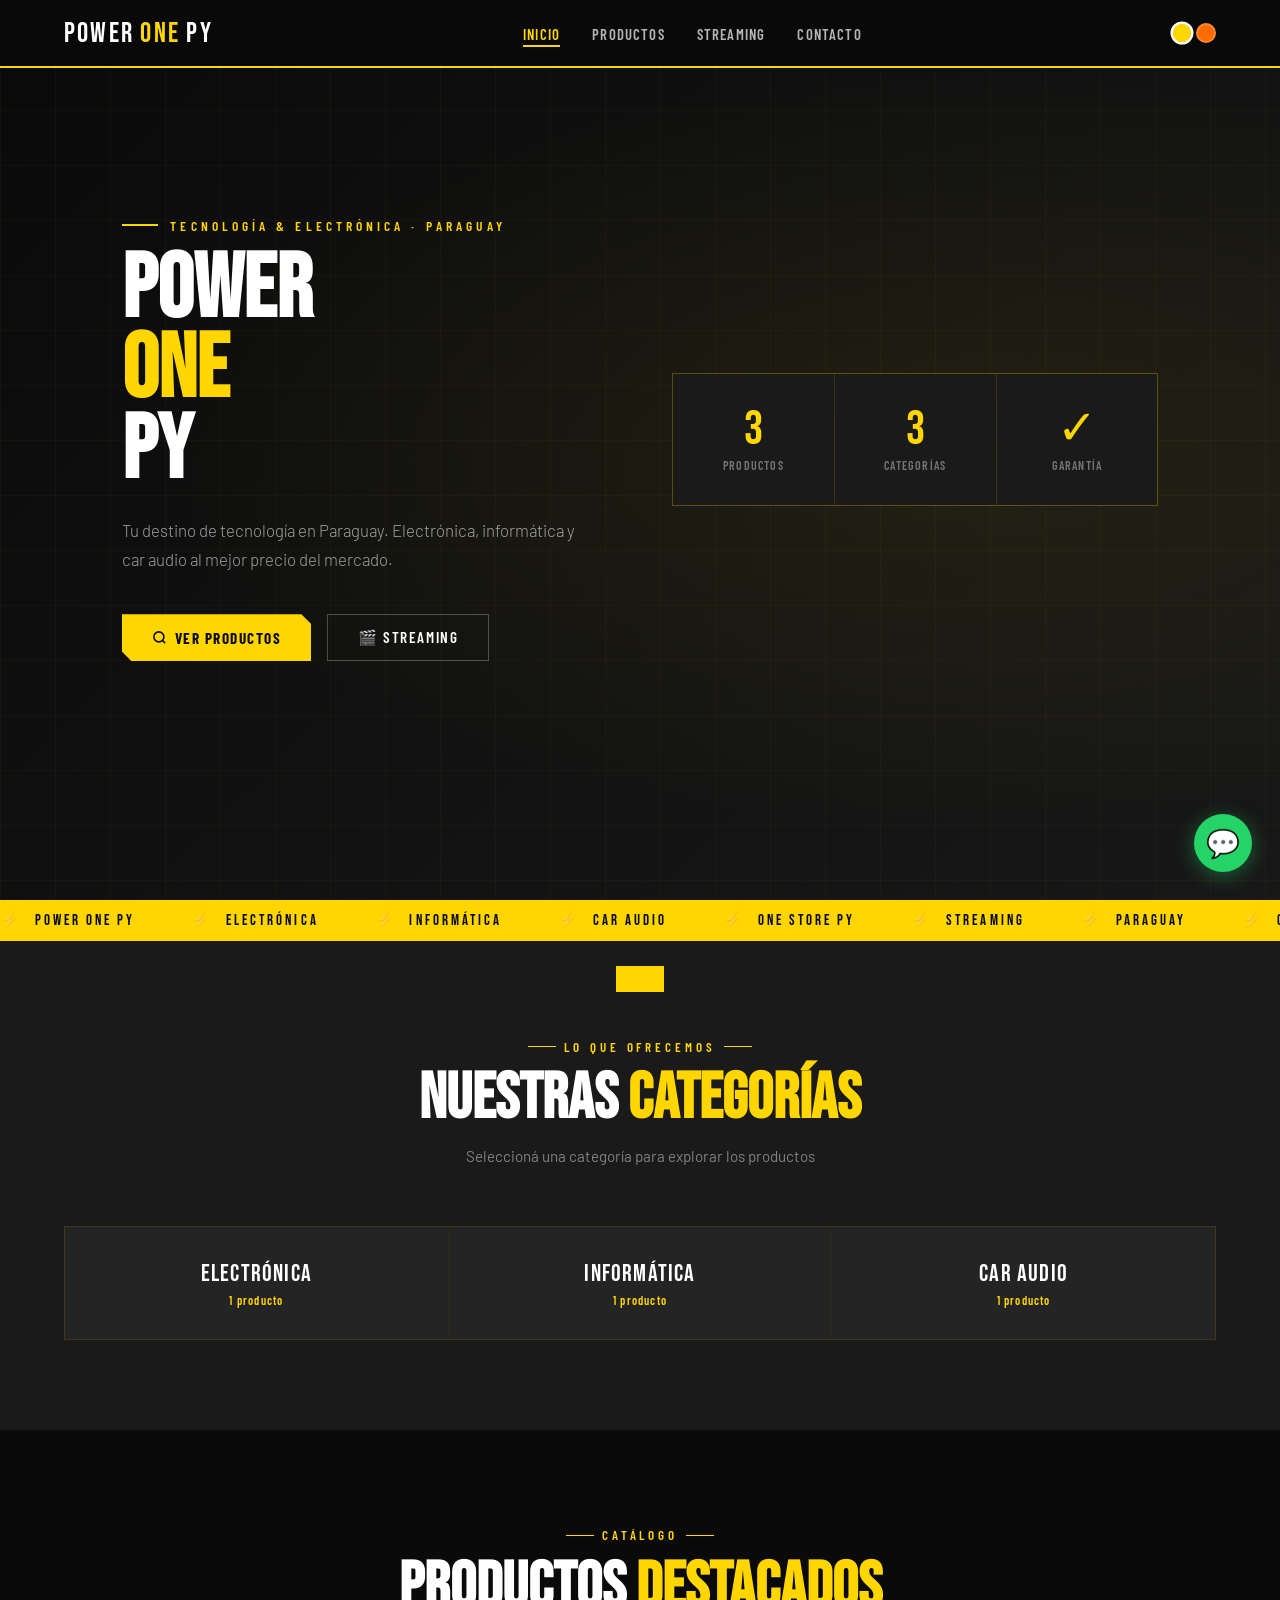
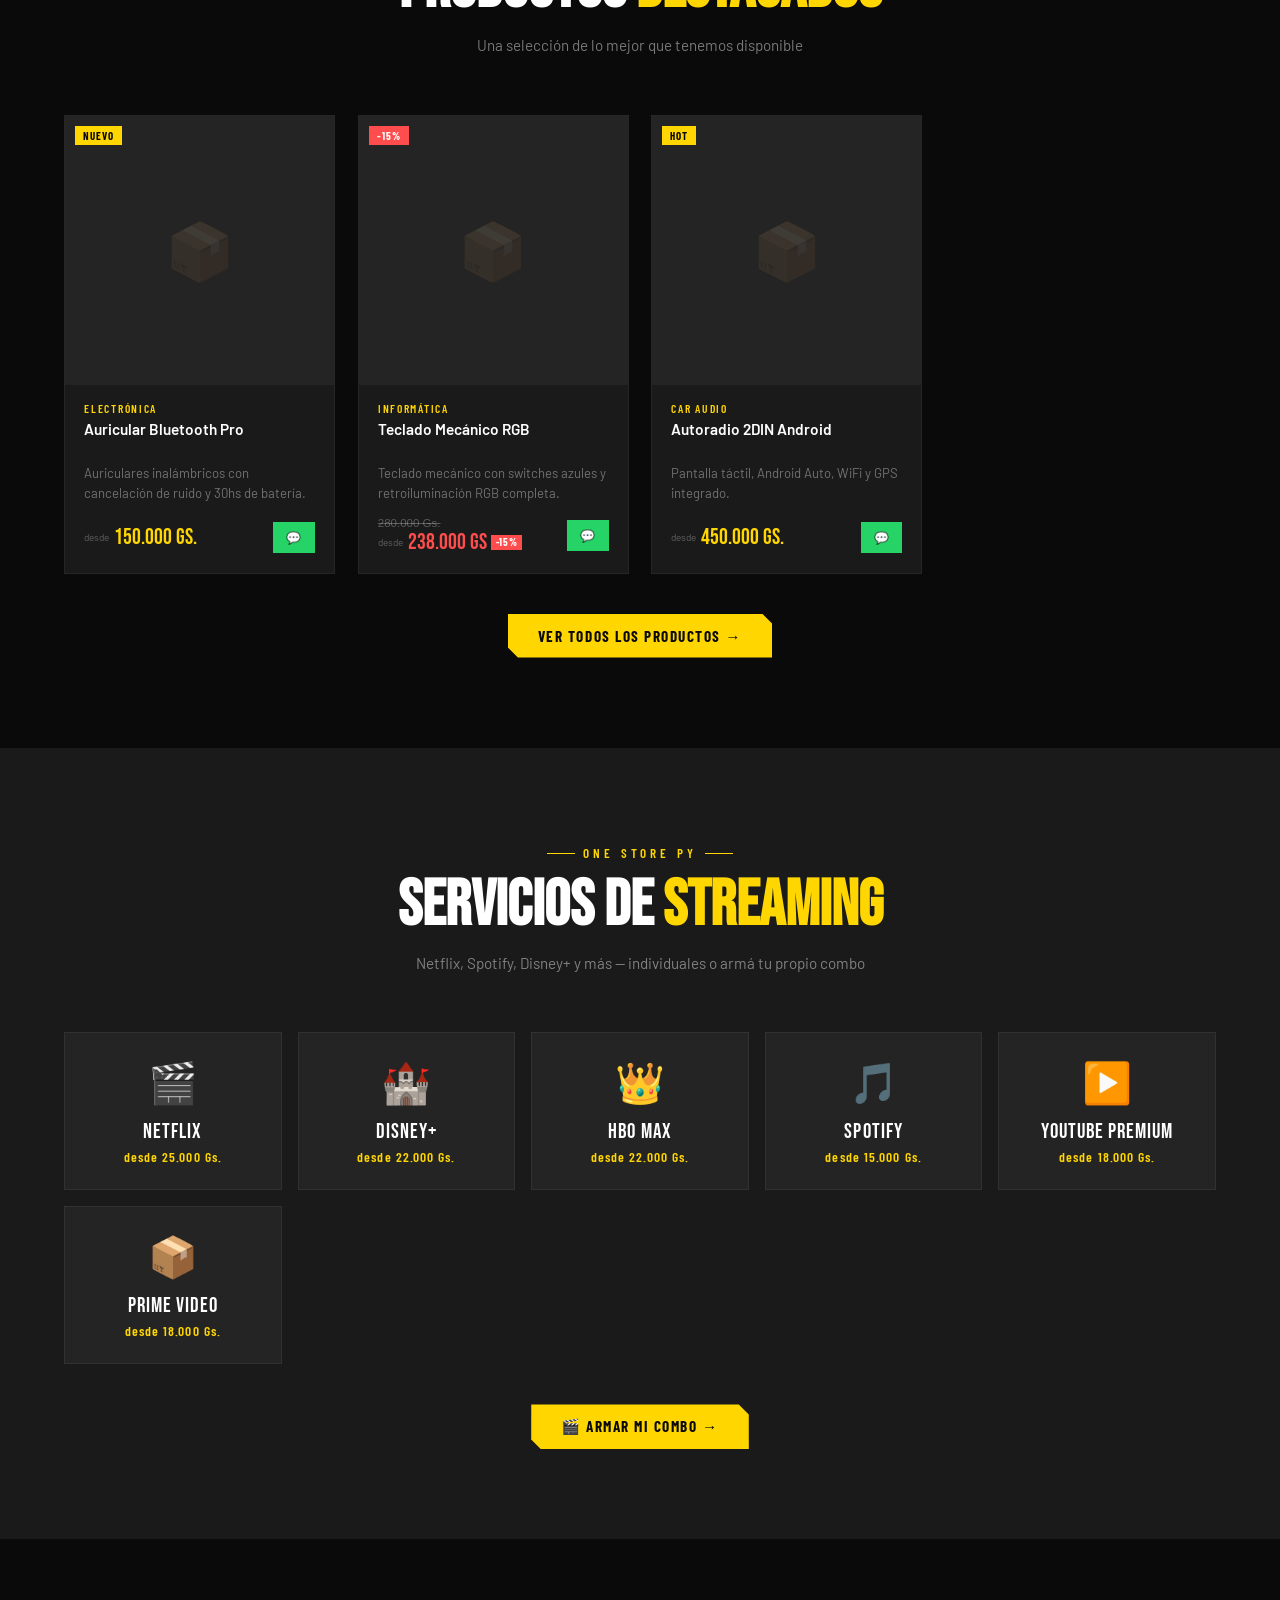
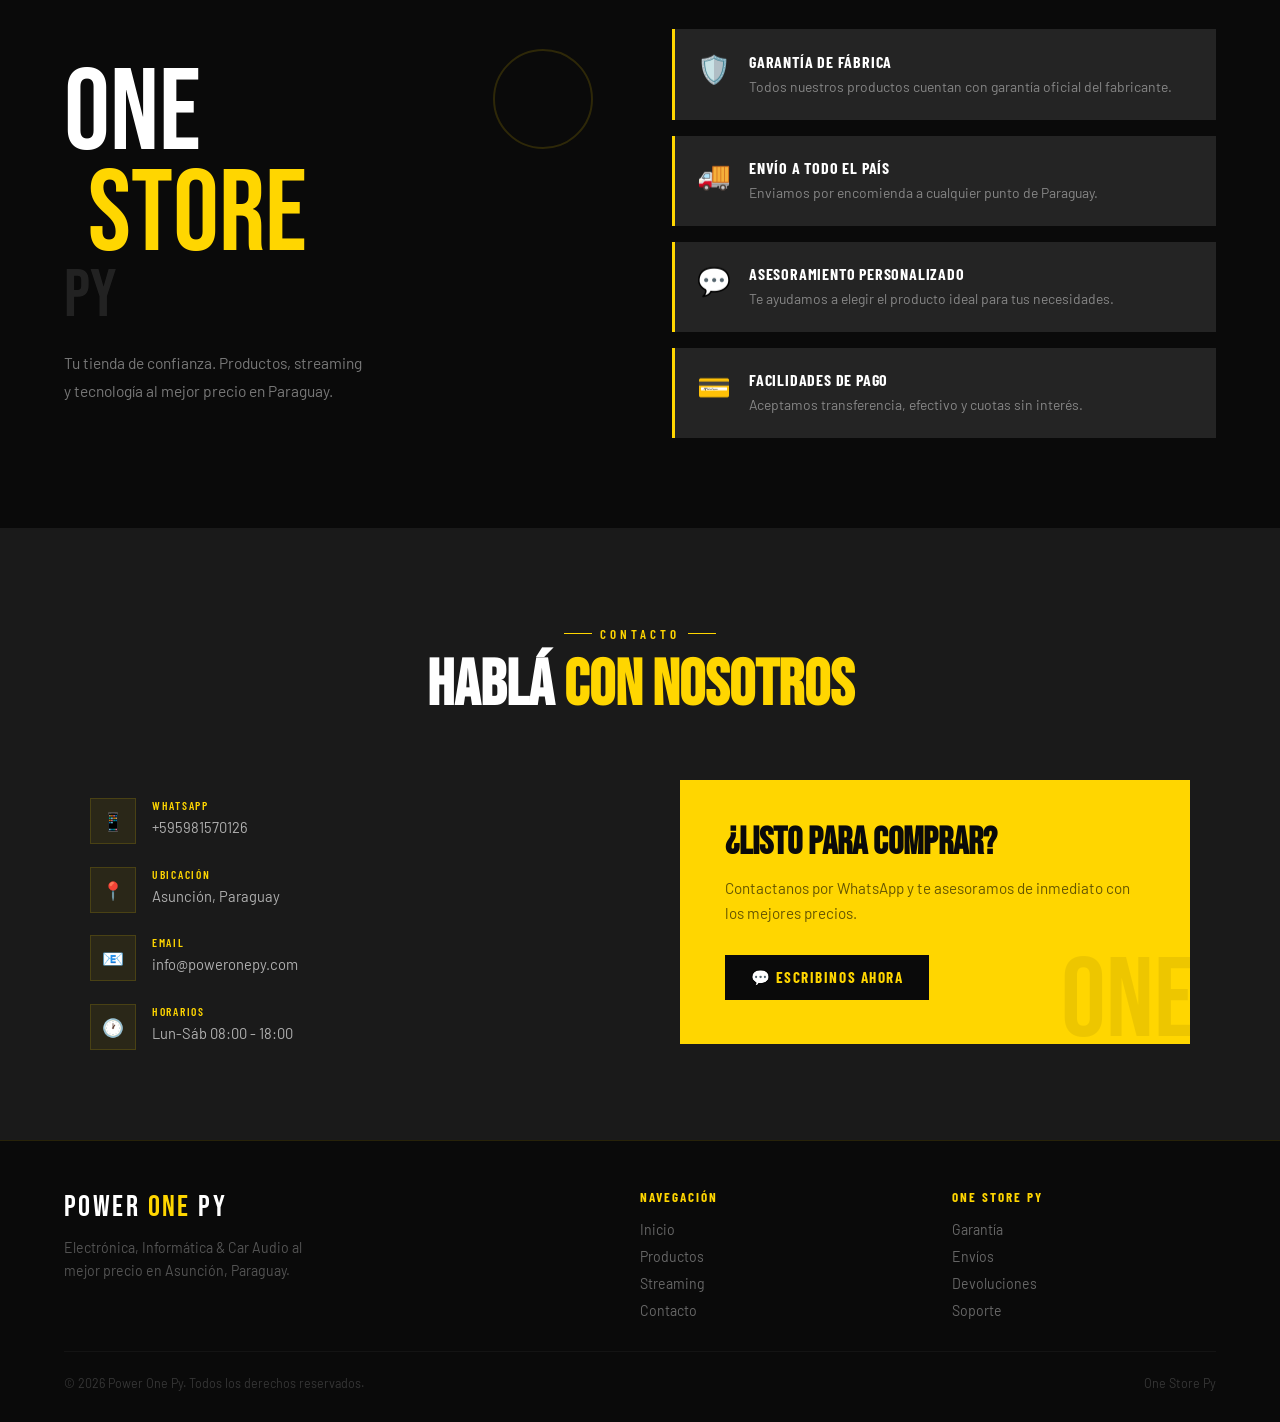
==== commit f6eb3bcc: "Add files via upload" ====
--- a/index.html
+++ b/index.html
@@ -5,290 +5,92 @@
 <meta name="viewport" content="width=device-width, initial-scale=1.0">
 <title>Power One Py — Electrónica & Car Audio</title>
 <link href="https://fonts.googleapis.com/css2?family=Bebas+Neue&family=Barlow:wght@300;400;500;600;700&family=Barlow+Condensed:wght@400;600;700&display=swap" rel="stylesheet">
+<link rel="stylesheet" href="shared.css">
 <style>
-:root{--yellow:#FFD600;--yd:#F0C200;--black:#0A0A0A;--bm:#1A1A1A;--bs:#242424;--white:#FFFFFF}
-*{margin:0;padding:0;box-sizing:border-box}
-html{scroll-behavior:smooth}
-body{font-family:'Barlow',sans-serif;background:var(--black);color:var(--white);overflow-x:hidden}
-::-webkit-scrollbar{width:5px}::-webkit-scrollbar-track{background:var(--black)}::-webkit-scrollbar-thumb{background:var(--yellow)}
-
-/* LOADER */
-#loader{position:fixed;inset:0;background:var(--black);display:flex;align-items:center;justify-content:center;z-index:9999;transition:opacity .6s,visibility .6s}
-#loader.hide{opacity:0;visibility:hidden}
-.loader-bar{width:200px;height:3px;background:rgba(255,214,0,.12);margin:1rem auto 0;overflow:hidden}
-.loader-fill{height:100%;background:var(--yellow);animation:loadfill 1s ease forwards}
-@keyframes loadfill{from{width:0}to{width:100%}}
-.loader-logo{font-family:'Bebas Neue',sans-serif;font-size:clamp(2rem,8vw,4.5rem);color:var(--yellow);letter-spacing:.15em;text-align:center}
-
-/* NAV */
-nav{position:fixed;top:0;left:0;right:0;z-index:1000;background:rgba(10,10,10,.95);backdrop-filter:blur(14px);border-bottom:2px solid var(--yellow);display:flex;align-items:center;justify-content:space-between;padding:0 5%;height:68px}
-.nav-logo{font-family:'Bebas Neue',sans-serif;font-size:1.75rem;color:var(--white);letter-spacing:.08em;text-decoration:none}
-.nav-logo span{color:var(--yellow)}
-.nav-links{display:flex;gap:2rem;list-style:none}
-.nav-links a{text-decoration:none;color:rgba(255,255,255,.7);font-family:'Barlow Condensed',sans-serif;font-weight:600;font-size:.95rem;letter-spacing:.08em;text-transform:uppercase;transition:color .2s;position:relative}
-.nav-links a::after{content:'';position:absolute;bottom:-4px;left:0;right:0;height:2px;background:var(--yellow);transform:scaleX(0);transition:transform .2s}
-.nav-links a:hover{color:var(--yellow)}.nav-links a:hover::after{transform:scaleX(1)}
-.nav-right{display:flex;gap:.8rem;align-items:center}
-.btn-nav{background:var(--yellow);color:var(--black);border:none;cursor:pointer;font-family:'Barlow Condensed',sans-serif;font-weight:700;font-size:.82rem;letter-spacing:.1em;text-transform:uppercase;padding:8px 18px;transition:all .2s;text-decoration:none}
-.btn-nav:hover{background:var(--white)}
-.hamburger{display:none;flex-direction:column;gap:5px;cursor:pointer;background:none;border:none;padding:4px}
-.hamburger span{display:block;width:24px;height:2px;background:var(--yellow);transition:all .3s}
-
-/* HERO */
 #home{min-height:100vh;display:flex;align-items:center;position:relative;overflow:hidden;padding-top:68px}
-.hero-bg{position:absolute;inset:0;background:radial-gradient(ellipse at 75% 50%,rgba(255,214,0,.07) 0%,transparent 60%),linear-gradient(135deg,#0A0A0A 0%,#181818 100%)}
-.hero-grid{position:absolute;inset:0;background-image:linear-gradient(rgba(255,214,0,.03) 1px,transparent 1px),linear-gradient(90deg,rgba(255,214,0,.03) 1px,transparent 1px);background-size:55px 55px}
+.hero-bg{position:absolute;inset:0;background:radial-gradient(ellipse at 75% 50%,rgba(var(--accent-rgb),.07) 0%,transparent 60%),linear-gradient(135deg,#0A0A0A 0%,#181818 100%)}
+.hero-grid{position:absolute;inset:0;background-image:linear-gradient(rgba(var(--accent-rgb),.03) 1px,transparent 1px),linear-gradient(90deg,rgba(var(--accent-rgb),.03) 1px,transparent 1px);background-size:55px 55px}
 .hero-content{position:relative;z-index:2;padding:0 5%;max-width:1400px;margin:0 auto;width:100%;display:grid;grid-template-columns:1fr 1fr;gap:4rem;align-items:center}
-.hero-tag{font-family:'Barlow Condensed',sans-serif;font-size:.85rem;font-weight:600;color:var(--yellow);letter-spacing:.3em;text-transform:uppercase;margin-bottom:1rem;display:flex;align-items:center;gap:.8rem}
-.hero-tag::before{content:'';display:block;width:36px;height:2px;background:var(--yellow)}
+.hero-tag{font-family:'Barlow Condensed',sans-serif;font-size:.85rem;font-weight:600;color:var(--accent);letter-spacing:.3em;text-transform:uppercase;margin-bottom:1rem;display:flex;align-items:center;gap:.8rem}
+.hero-tag::before{content:'';display:block;width:36px;height:2px;background:var(--accent)}
 h1.hero-title{font-family:'Bebas Neue',sans-serif;font-size:clamp(3.5rem,7vw,7.5rem);line-height:.9;color:var(--white);margin-bottom:1.5rem}
-h1.hero-title .acc{color:var(--yellow)}
+h1.hero-title .acc{color:var(--accent)}
 .hero-sub{font-size:1.05rem;font-weight:300;color:rgba(255,255,255,.6);line-height:1.75;max-width:460px;margin-bottom:2.5rem}
 .hero-btns{display:flex;gap:1rem;flex-wrap:wrap}
-.btn-primary{background:var(--yellow);color:var(--black);border:none;cursor:pointer;font-family:'Barlow Condensed',sans-serif;font-weight:700;font-size:.95rem;letter-spacing:.1em;text-transform:uppercase;padding:13px 30px;display:inline-flex;align-items:center;gap:8px;transition:all .25s;text-decoration:none;clip-path:polygon(0 0,calc(100% - 10px) 0,100% 10px,100% 100%,10px 100%,0 calc(100% - 10px))}
-.btn-primary:hover{background:var(--white);transform:translateY(-2px);box-shadow:0 8px 28px rgba(255,214,0,.25)}
-.btn-outline{background:transparent;color:var(--white);border:1px solid rgba(255,255,255,.25);cursor:pointer;font-family:'Barlow Condensed',sans-serif;font-weight:600;font-size:.95rem;letter-spacing:.1em;text-transform:uppercase;padding:13px 30px;display:inline-flex;align-items:center;gap:8px;transition:all .25s;text-decoration:none}
-.btn-outline:hover{border-color:var(--yellow);color:var(--yellow)}
-.hero-stats{display:grid;grid-template-columns:repeat(3,1fr);gap:1px;background:rgba(255,214,0,.12);border:1px solid rgba(255,214,0,.18)}
-.stat-box{background:var(--bm);padding:2rem 1.2rem;text-align:center;transition:background .2s}
-.stat-box:hover{background:var(--bs)}
-.stat-num{font-family:'Bebas Neue',sans-serif;font-size:3rem;color:var(--yellow);display:block;line-height:1}
-.stat-label{font-family:'Barlow Condensed',sans-serif;font-size:.75rem;font-weight:600;color:rgba(255,255,255,.4);text-transform:uppercase;letter-spacing:.1em;margin-top:.3rem}
-
-/* MARQUEE */
-.marquee-wrap{background:var(--yellow);padding:11px 0;overflow:hidden}
-.marquee-track{display:flex;gap:3.5rem;animation:marquee 22s linear infinite;width:max-content}
-.marquee-track span{font-family:'Bebas Neue',sans-serif;font-size:.95rem;color:var(--black);letter-spacing:.2em;text-transform:uppercase;white-space:nowrap;display:flex;align-items:center;gap:.8rem}
-.marquee-track span::before{content:'⚡'}
-@keyframes marquee{from{transform:translateX(0)}to{transform:translateX(-50%)}}
-
-/* SECTIONS */
-section{padding:90px 5%}
-.section-header{text-align:center;margin-bottom:3.5rem}
-.section-tag{font-family:'Barlow Condensed',sans-serif;font-size:.82rem;font-weight:600;color:var(--yellow);letter-spacing:.3em;text-transform:uppercase;display:inline-flex;align-items:center;gap:.5rem;margin-bottom:.8rem}
-.section-tag::before,.section-tag::after{content:'';display:block;width:28px;height:1px;background:var(--yellow)}
-.section-title{font-family:'Bebas Neue',sans-serif;font-size:clamp(2.5rem,5vw,4.5rem);color:var(--white);line-height:1;margin-bottom:.8rem}
-.section-title .acc{color:var(--yellow)}
-.section-sub{font-size:.95rem;color:rgba(255,255,255,.45);max-width:480px;margin:0 auto;line-height:1.7}
-
-/* CATEGORIES — sin íconos */
 #categorias{background:var(--bm)}
-.cat-grid{display:grid;grid-template-columns:repeat(auto-fit,minmax(160px,1fr));gap:1px;max-width:1200px;margin:0 auto;background:rgba(255,214,0,.08);border:1px solid rgba(255,214,0,.08)}
-.cat-card{background:var(--bs);padding:1.8rem 1.5rem;text-align:center;cursor:pointer;transition:all .25s;position:relative;overflow:hidden}
-.cat-card::after{content:'';position:absolute;bottom:0;left:0;right:0;height:3px;background:var(--yellow);transform:scaleX(0);transition:transform .28s}
-.cat-card:hover{background:rgba(255,214,0,.05)}.cat-card:hover::after,.cat-card.active-cat::after{transform:scaleX(1)}
-.cat-card.active-cat{background:rgba(255,214,0,.07)}
+.cat-grid{display:grid;grid-template-columns:repeat(auto-fit,minmax(160px,1fr));gap:1px;max-width:1200px;margin:0 auto;background:rgba(var(--accent-rgb),.08);border:1px solid rgba(var(--accent-rgb),.08)}
+.cat-card{background:var(--bs);padding:2rem 1.5rem;text-align:center;cursor:pointer;transition:all .25s;position:relative;overflow:hidden;text-decoration:none;display:block}
+.cat-card::after{content:'';position:absolute;bottom:0;left:0;right:0;height:3px;background:var(--accent);transform:scaleX(0);transition:transform .28s}
+.cat-card:hover{background:rgba(var(--accent-rgb),.05)}.cat-card:hover::after{transform:scaleX(1)}
 .cat-name{font-family:'Bebas Neue',sans-serif;font-size:1.5rem;color:var(--white);letter-spacing:.05em;margin-bottom:.3rem}
-.cat-count{font-size:.75rem;color:var(--yellow);font-family:'Barlow Condensed',sans-serif;font-weight:600;letter-spacing:.1em}
-
-/* PRODUCTS */
-#productos{background:var(--black)}
-.prod-controls{display:flex;align-items:center;justify-content:space-between;gap:1rem;flex-wrap:wrap;max-width:1300px;margin:0 auto 2.2rem}
-.search-wrap{display:flex;align-items:center;background:var(--bs);border:1px solid rgba(255,255,255,.08);padding:0 1rem;flex:1;min-width:200px;max-width:360px}
-.search-wrap svg{color:var(--yellow);flex-shrink:0}
-.search-wrap input{background:none;border:none;outline:none;color:var(--white);font-family:'Barlow',sans-serif;font-size:.88rem;padding:11px .5rem;width:100%}
-.search-wrap input::placeholder{color:rgba(255,255,255,.25)}
-.filter-tabs{display:flex;gap:.4rem;flex-wrap:wrap}
-.ftab{background:var(--bs);border:1px solid rgba(255,255,255,.08);color:rgba(255,255,255,.5);font-family:'Barlow Condensed',sans-serif;font-weight:600;font-size:.8rem;letter-spacing:.08em;text-transform:uppercase;padding:7px 14px;cursor:pointer;transition:all .2s}
-.ftab:hover{border-color:var(--yellow);color:var(--yellow)}.ftab.active{background:var(--yellow);border-color:var(--yellow);color:var(--black)}
-.prod-grid{display:grid;grid-template-columns:repeat(auto-fill,minmax(255px,1fr));gap:1.4rem;max-width:1300px;margin:0 auto}
-
-/* PRODUCT CARD */
-.prod-card{background:var(--bm);border:1px solid rgba(255,255,255,.05);overflow:hidden;transition:all .3s;cursor:pointer;animation:fadeUp .5s ease both}
-.prod-card:hover{border-color:rgba(255,214,0,.3);transform:translateY(-5px);box-shadow:0 14px 38px rgba(0,0,0,.45)}
-.prod-img-wrap{width:100%;aspect-ratio:1/1;background:var(--bs);overflow:hidden;position:relative;display:flex;align-items:center;justify-content:center}
-.prod-img-wrap img{width:100%;height:100%;object-fit:contain;padding:8px;transition:transform .4s}
-.prod-card:hover .prod-img-wrap img{transform:scale(1.06)}
-.prod-img-wrap .no-img{font-size:3.5rem;opacity:.15}
-.prod-badge{position:absolute;top:10px;left:10px;font-family:'Barlow Condensed',sans-serif;font-weight:700;font-size:.68rem;letter-spacing:.1em;text-transform:uppercase;padding:3px 8px;z-index:2}
-.prod-badge.yellow{background:var(--yellow);color:var(--black)}.prod-badge.red{background:#ff4d4d;color:#fff}
-.prod-info{padding:1rem 1.2rem 1.3rem}
-.prod-cat{font-family:'Barlow Condensed',sans-serif;font-size:.72rem;font-weight:600;color:var(--yellow);letter-spacing:.15em;text-transform:uppercase;margin-bottom:.35rem}
-.prod-name{font-size:.96rem;font-weight:600;color:var(--white);margin-bottom:.35rem;line-height:1.3}
-.prod-desc-text{font-size:.82rem;color:rgba(255,255,255,.38);line-height:1.5;margin-bottom:.85rem;display:-webkit-box;-webkit-line-clamp:2;-webkit-box-orient:vertical;overflow:hidden}
-.prod-footer{display:flex;align-items:center;justify-content:space-between;gap:.5rem}
-.price-block{display:flex;flex-direction:column;gap:2px;min-width:0}
-.price-original-text{font-size:.75rem;color:rgba(255,255,255,.28);text-decoration:line-through;font-family:'Barlow Condensed',sans-serif;line-height:1}
-.price-final{font-family:'Bebas Neue',sans-serif;font-size:1.35rem;color:var(--yellow);line-height:1;display:flex;align-items:center;gap:5px;flex-wrap:wrap}
-.price-final.red{color:#ff4d4d}
-.price-from-sm{font-family:'Barlow',sans-serif;font-size:.62rem;color:rgba(255,255,255,.3);margin-right:1px}
-.disc-tag{background:#ff4d4d;color:#fff;font-family:'Barlow Condensed',sans-serif;font-weight:700;font-size:.66rem;letter-spacing:.06em;padding:2px 5px}
-.btn-wa{background:#25D366;color:#fff;border:none;cursor:pointer;font-family:'Barlow Condensed',sans-serif;font-weight:700;font-size:.72rem;letter-spacing:.05em;text-transform:uppercase;padding:7px 12px;display:flex;align-items:center;gap:5px;transition:all .2s;text-decoration:none;flex-shrink:0;white-space:nowrap}
-.btn-wa:hover{background:#1ebe59;transform:scale(1.04)}
-.prod-empty{grid-column:1/-1;text-align:center;padding:4rem 2rem;color:rgba(255,255,255,.25);font-family:'Barlow Condensed',sans-serif;font-size:1.1rem;letter-spacing:.1em}
-.prod-loading{grid-column:1/-1;text-align:center;padding:3rem;color:rgba(255,255,255,.3)}
-.spinner{display:inline-block;width:30px;height:30px;border:3px solid rgba(255,214,0,.15);border-top-color:var(--yellow);border-radius:50%;animation:spin .7s linear infinite;margin-bottom:1rem}
-@keyframes spin{to{transform:rotate(360deg)}}
-
-/* ═══════ PRODUCT MODAL ═══════ */
-.modal-overlay{position:fixed;inset:0;z-index:2000;background:rgba(0,0,0,.9);backdrop-filter:blur(10px);display:flex;align-items:center;justify-content:center;padding:16px;opacity:0;visibility:hidden;transition:opacity .3s,visibility .3s}
-.modal-overlay.open{opacity:1;visibility:visible}
-.modal-box{background:var(--bm);border:1px solid rgba(255,214,0,.15);width:100%;max-width:980px;max-height:92vh;overflow-y:auto;position:relative;transform:translateY(20px);transition:transform .35s}
-.modal-overlay.open .modal-box{transform:translateY(0)}
-.modal-close-bar{display:flex;justify-content:flex-end;padding:.7rem .9rem;background:var(--bs);border-bottom:1px solid rgba(255,255,255,.04);position:sticky;top:0;z-index:5}
-.modal-close-bar button{background:none;border:1px solid rgba(255,255,255,.1);color:rgba(255,255,255,.45);cursor:pointer;width:34px;height:34px;font-size:1rem;transition:all .2s;display:flex;align-items:center;justify-content:center}
-.modal-close-bar button:hover{border-color:var(--yellow);color:var(--yellow)}
-/* Main content grid */
-.modal-main{display:grid;grid-template-columns:1fr 1fr}
-/* Gallery */
-.modal-gallery{background:var(--bs);position:relative;aspect-ratio:1/1;overflow:hidden;display:flex;align-items:center;justify-content:center}
-.modal-gallery img{width:100%;height:100%;object-fit:contain;padding:20px}
-.modal-gallery .no-img-lg{font-size:7rem;opacity:.1}
-.modal-gallery-badge{position:absolute;top:14px;left:14px;font-family:'Barlow Condensed',sans-serif;font-weight:700;font-size:.82rem;letter-spacing:.1em;text-transform:uppercase;padding:5px 12px}
-.modal-gallery-badge.yellow{background:var(--yellow);color:var(--black)}.modal-gallery-badge.red{background:#ff4d4d;color:#fff}
-/* Info panel */
-.modal-info{padding:2rem;display:flex;flex-direction:column;gap:.9rem;overflow-y:auto}
-.modal-cat{font-family:'Barlow Condensed',sans-serif;font-size:.78rem;font-weight:600;color:var(--yellow);letter-spacing:.2em;text-transform:uppercase}
-.modal-name{font-family:'Bebas Neue',sans-serif;font-size:clamp(1.8rem,3vw,2.6rem);color:var(--white);line-height:1;letter-spacing:.02em}
-.modal-desc{font-size:.93rem;color:rgba(255,255,255,.5);line-height:1.75}
-.modal-hr{border:none;border-top:1px solid rgba(255,255,255,.06)}
-/* Price */
-.modal-price-wrap{display:flex;align-items:flex-end;gap:.8rem;flex-wrap:wrap}
-.modal-price-old{font-family:'Barlow Condensed',sans-serif;font-size:1.1rem;color:rgba(255,255,255,.28);text-decoration:line-through;line-height:1;align-self:flex-end;margin-bottom:4px}
-.modal-price-new{font-family:'Bebas Neue',sans-serif;font-size:3rem;color:var(--yellow);line-height:1}
-.modal-price-new.red{color:#ff4d4d}
-.modal-disc-chip{background:#ff4d4d;color:#fff;font-family:'Bebas Neue',sans-serif;font-size:1.3rem;padding:5px 10px;letter-spacing:.05em;align-self:flex-end;margin-bottom:4px}
-/* CTAs */
-.modal-ctas{display:flex;gap:.7rem;flex-wrap:wrap}
-.btn-modal-wa{background:#25D366;color:#fff;border:none;cursor:pointer;font-family:'Barlow Condensed',sans-serif;font-weight:700;font-size:.92rem;letter-spacing:.08em;text-transform:uppercase;padding:13px 22px;display:inline-flex;align-items:center;gap:8px;transition:all .2s;text-decoration:none}
-.btn-modal-wa:hover{background:#1ebe59;transform:translateY(-2px)}
-.btn-modal-back{background:none;border:1px solid rgba(255,255,255,.15);color:rgba(255,255,255,.55);cursor:pointer;font-family:'Barlow Condensed',sans-serif;font-weight:600;font-size:.88rem;letter-spacing:.08em;text-transform:uppercase;padding:13px 18px;display:inline-flex;align-items:center;gap:6px;transition:all .2s}
-.btn-modal-back:hover{border-color:var(--yellow);color:var(--yellow)}
-
-/* SIMILAR SLIDER */
-.modal-similar{padding:1.5rem 2rem 2rem;border-top:1px solid rgba(255,255,255,.05)}
-.similar-label{font-family:'Barlow Condensed',sans-serif;font-weight:700;font-size:.8rem;color:rgba(255,255,255,.35);text-transform:uppercase;letter-spacing:.2em;margin-bottom:1.1rem}
-.slider-outer{position:relative;padding:0 26px}
-.slider-overflow{overflow:hidden}
-.slider-track{display:flex;gap:12px;transition:transform .4s cubic-bezier(.25,.46,.45,.94);will-change:transform}
-.slide-card{flex:0 0 calc(25% - 9px);background:var(--bs);border:1px solid rgba(255,255,255,.05);cursor:pointer;transition:all .25s}
-.slide-card:hover{border-color:rgba(255,214,0,.25);transform:translateY(-3px)}
-.slide-img{aspect-ratio:1/1;background:var(--black);display:flex;align-items:center;justify-content:center;overflow:hidden}
-.slide-img img{width:100%;height:100%;object-fit:contain;padding:6px}
-.slide-empty{font-size:2rem;opacity:.15}
-.slide-info{padding:.65rem .75rem .8rem}
-.slide-name{font-size:.8rem;font-weight:600;color:var(--white);margin-bottom:.25rem;line-height:1.3;display:-webkit-box;-webkit-line-clamp:2;-webkit-box-orient:vertical;overflow:hidden}
-.slide-price{font-family:'Bebas Neue',sans-serif;font-size:1.05rem;color:var(--yellow)}
-.slide-price.red{color:#ff4d4d}
-.sldr-btn{position:absolute;top:50%;transform:translateY(-50%);background:var(--bm);border:1px solid rgba(255,214,0,.2);color:var(--yellow);cursor:pointer;width:28px;height:28px;display:flex;align-items:center;justify-content:center;font-size:1rem;transition:all .2s;z-index:2;padding:0}
-.sldr-btn:hover{background:var(--yellow);color:var(--black)}.sldr-btn:disabled{opacity:.2;cursor:default}
-.sldr-btn.prev{left:0}.sldr-btn.next{right:0}
-
-/* SERVICES */
-#servicios{background:var(--bm)}
+.cat-count{font-size:.75rem;color:var(--accent);font-family:'Barlow Condensed',sans-serif;font-weight:600;letter-spacing:.1em}
+#productos-preview{background:var(--black)}
+.view-all-wrap{text-align:center;margin-top:2.5rem}
+#streaming-preview{background:var(--bm)}
+.stream-preview-grid{display:grid;grid-template-columns:repeat(auto-fill,minmax(180px,1fr));gap:1rem;max-width:1200px;margin:0 auto 2.5rem}
+.stream-card-sm{background:var(--bs);border:1px solid rgba(255,255,255,.06);padding:1.5rem;text-align:center;transition:all .25s}
+.stream-card-sm:hover{border-color:rgba(var(--accent-rgb),.3);transform:translateY(-3px)}
+.stream-icon{font-size:2.5rem;margin-bottom:.7rem}
+.stream-name{font-family:'Bebas Neue',sans-serif;font-size:1.3rem;color:var(--white);letter-spacing:.05em;margin-bottom:.3rem}
+.stream-price{font-family:'Barlow Condensed',sans-serif;font-size:.85rem;font-weight:600;color:var(--accent);letter-spacing:.08em}
+#servicios{background:var(--black)}
 .services-wrap{display:grid;grid-template-columns:1fr 1fr;gap:4rem;align-items:center;max-width:1200px;margin:0 auto}
 .brand-display{position:relative}
 .brand-big{font-family:'Bebas Neue',sans-serif;font-size:clamp(4rem,9vw,8.5rem);line-height:.88}
-.brand-big .l1{color:var(--white)}.brand-big .l2{color:var(--yellow);margin-left:1.5rem}.brand-big .l3{color:rgba(255,255,255,.1);font-size:.58em}
-.brand-deco{position:absolute;top:-15px;right:15px;width:100px;height:100px;border:2px solid rgba(255,214,0,.15);border-radius:50%}
+.brand-big .l1{color:var(--white)}.brand-big .l2{color:var(--accent);margin-left:1.5rem}.brand-big .l3{color:rgba(255,255,255,.1);font-size:.58em}
+.brand-deco{position:absolute;top:-15px;right:15px;width:100px;height:100px;border:2px solid rgba(var(--accent-rgb),.15);border-radius:50%}
 .brand-sub{margin-top:1.5rem;font-size:.97rem;color:rgba(255,255,255,.45);line-height:1.75;max-width:300px}
 .svc-list{display:flex;flex-direction:column;gap:1rem}
-.svc-item{display:flex;gap:1.1rem;align-items:flex-start;padding:1.4rem;background:var(--bs);border-left:3px solid var(--yellow);transition:all .25s}
-.svc-item:hover{background:rgba(255,214,0,.04);transform:translateX(5px)}
+.svc-item{display:flex;gap:1.1rem;align-items:flex-start;padding:1.4rem;background:var(--bs);border-left:3px solid var(--accent);transition:all .25s}
+.svc-item:hover{background:rgba(var(--accent-rgb),.04);transform:translateX(5px)}
 .svc-icon{font-size:1.7rem;flex-shrink:0}
 .svc-name{font-family:'Barlow Condensed',sans-serif;font-size:1rem;font-weight:700;color:var(--white);text-transform:uppercase;letter-spacing:.05em;margin-bottom:.3rem}
 .svc-desc{font-size:.87rem;color:rgba(255,255,255,.45);line-height:1.55}
-
-/* CONTACT */
-#contacto{background:var(--black)}
+#contacto{background:var(--bm)}
 .contact-wrap{display:grid;grid-template-columns:1fr 1fr;gap:5rem;align-items:center;max-width:1100px;margin:0 auto}
 .contact-items{display:flex;flex-direction:column;gap:1.4rem;margin-top:1.5rem}
 .contact-item{display:flex;gap:1rem;align-items:flex-start}
-.ci-icon{width:46px;height:46px;background:rgba(255,214,0,.07);border:1px solid rgba(255,214,0,.15);display:flex;align-items:center;justify-content:center;font-size:1.1rem;flex-shrink:0}
-.ci-label{font-family:'Barlow Condensed',sans-serif;font-size:.72rem;font-weight:600;color:var(--yellow);text-transform:uppercase;letter-spacing:.15em;margin-bottom:.25rem}
+.ci-icon{width:46px;height:46px;background:rgba(var(--accent-rgb),.07);border:1px solid rgba(var(--accent-rgb),.15);display:flex;align-items:center;justify-content:center;font-size:1.1rem;flex-shrink:0}
+.ci-label{font-family:'Barlow Condensed',sans-serif;font-size:.72rem;font-weight:600;color:var(--accent);text-transform:uppercase;letter-spacing:.15em;margin-bottom:.25rem}
 .ci-val{font-size:.92rem;color:rgba(255,255,255,.65);line-height:1.5}
-.contact-cta{background:var(--yellow);padding:2.8rem;position:relative;overflow:hidden}
+.contact-cta{background:var(--accent);padding:2.8rem;position:relative;overflow:hidden}
 .contact-cta::after{content:'ONE';position:absolute;bottom:-15px;right:-5px;font-family:'Bebas Neue',sans-serif;font-size:7rem;color:rgba(0,0,0,.07);line-height:1;pointer-events:none}
-.contact-cta h3{font-family:'Bebas Neue',sans-serif;font-size:2.4rem;color:var(--black);line-height:1;margin-bottom:.8rem}
-.contact-cta p{font-size:.95rem;color:rgba(0,0,0,.65);margin-bottom:1.8rem;line-height:1.65}
-.btn-dark{background:var(--black);color:var(--yellow);border:none;cursor:pointer;font-family:'Barlow Condensed',sans-serif;font-weight:700;font-size:.95rem;letter-spacing:.1em;text-transform:uppercase;padding:13px 26px;display:inline-flex;align-items:center;gap:10px;text-decoration:none;transition:all .2s}
+.contact-cta h3{font-family:'Bebas Neue',sans-serif;font-size:2.4rem;color:var(--on-accent);line-height:1;margin-bottom:.8rem}
+.contact-cta p{font-size:.95rem;color:rgba(0,0,0,.6);margin-bottom:1.8rem;line-height:1.65}
+.btn-dark{background:var(--black);color:var(--accent);border:none;cursor:pointer;font-family:'Barlow Condensed',sans-serif;font-weight:700;font-size:.95rem;letter-spacing:.1em;text-transform:uppercase;padding:13px 26px;display:inline-flex;align-items:center;gap:10px;text-decoration:none;transition:all .2s}
 .btn-dark:hover{background:var(--bm);transform:translateY(-2px)}
-
-/* FOOTER */
-footer{background:var(--black);border-top:1px solid rgba(255,214,0,.1);padding:3rem 5% 2rem}
-.foot-inner{display:grid;grid-template-columns:2fr 1fr 1fr;gap:3rem;max-width:1200px;margin:0 auto;padding-bottom:2rem;border-bottom:1px solid rgba(255,255,255,.04)}
-.foot-logo{font-family:'Bebas Neue',sans-serif;font-size:1.9rem;color:var(--white);letter-spacing:.08em;margin-bottom:.7rem}
-.foot-logo span{color:var(--yellow)}
-.foot-tagline{font-size:.88rem;color:rgba(255,255,255,.3);line-height:1.65;max-width:270px}
-.foot-col-title{font-family:'Barlow Condensed',sans-serif;font-weight:700;font-size:.82rem;text-transform:uppercase;letter-spacing:.15em;color:var(--yellow);margin-bottom:.9rem}
-.foot-links{list-style:none;display:flex;flex-direction:column;gap:.5rem}
-.foot-links a{text-decoration:none;color:rgba(255,255,255,.38);font-size:.88rem;transition:color .2s;cursor:pointer}
-.foot-links a:hover{color:var(--yellow)}
-.foot-bottom{display:flex;align-items:center;justify-content:space-between;max-width:1200px;margin:1.5rem auto 0;font-size:.78rem;color:rgba(255,255,255,.18)}
-
-/* WA FLOAT */
-.wa-float{position:fixed;bottom:28px;right:28px;z-index:900;width:58px;height:58px;background:#25D366;border-radius:50%;display:flex;align-items:center;justify-content:center;font-size:1.7rem;cursor:pointer;text-decoration:none;box-shadow:0 4px 20px rgba(37,211,102,.4);animation:wabounce 2.5s ease-in-out infinite}
-.wa-float:hover{transform:scale(1.12);animation:none}
-@keyframes wabounce{0%,100%{transform:translateY(0)}50%{transform:translateY(-7px)}}
-
-/* REVEAL */
-.reveal{opacity:0;transform:translateY(22px);transition:opacity .7s,transform .7s}
-.reveal.visible{opacity:1;transform:translateY(0)}
-
-/* TOAST */
-.toast{position:fixed;bottom:28px;left:50%;transform:translateX(-50%) translateY(120px);background:var(--yellow);color:var(--black);font-family:'Barlow Condensed',sans-serif;font-weight:700;font-size:.88rem;letter-spacing:.1em;text-transform:uppercase;padding:13px 24px;z-index:9999;transition:transform .3s;pointer-events:none;white-space:nowrap}
-.toast.show{transform:translateX(-50%) translateY(0)}.toast.err{background:#ff5252;color:#fff}
-
-@keyframes fadeUp{from{opacity:0;transform:translateY(22px)}to{opacity:1;transform:translateY(0)}}
-
-/* RESPONSIVE */
-@media(max-width:900px){
-  .hero-content,.services-wrap,.contact-wrap{grid-template-columns:1fr;gap:2.5rem}
-  .nav-links{display:none}
-  .nav-links.open{display:flex;flex-direction:column;position:absolute;top:68px;left:0;right:0;background:var(--bm);border-bottom:1px solid rgba(255,214,0,.18);padding:1.5rem 5%;gap:1rem}
-  .hamburger{display:flex}
-  .foot-inner{grid-template-columns:1fr 1fr}
-  .modal-main{grid-template-columns:1fr}
-  .modal-gallery{aspect-ratio:4/3;max-height:280px}
-  .slide-card{flex:0 0 calc(50% - 6px)}
-}
-@media(max-width:600px){
-  section{padding:65px 5%}
-  .foot-inner{grid-template-columns:1fr}
-  .prod-controls{flex-direction:column;align-items:stretch}
-  .search-wrap{max-width:100%}
-  .hero-btns{flex-direction:column}
-  .btn-primary,.btn-outline{justify-content:center}
-  .modal-info{padding:1.3rem}
-  .modal-similar{padding:1.2rem 1.3rem 1.5rem}
-  .slide-card{flex:0 0 calc(50% - 6px)}
-}
+@media(max-width:900px){.hero-content,.services-wrap,.contact-wrap{grid-template-columns:1fr;gap:2.5rem}}
+@media(max-width:600px){.hero-btns{flex-direction:column}.btn-accent,.btn-outline{justify-content:center}}
 </style>
 </head>
 <body>
-
-<div id="loader">
-  <div>
-    <div class="loader-logo">POWER ONE PY</div>
-    <div class="loader-bar"><div class="loader-fill"></div></div>
-  </div>
-</div>
-
+<div id="loader"><div><div class="loader-logo">POWER ONE PY</div><div class="loader-bar"><div class="loader-fill"></div></div></div></div>
 <nav>
-  <a class="nav-logo" href="#home">POWER <span>ONE</span> PY</a>
+  <a class="nav-logo" href="index.html">POWER <span>ONE</span> PY</a>
   <ul class="nav-links" id="navLinks">
-    <li><a href="#home" onclick="closeMenu()">Inicio</a></li>
-    <li><a href="#categorias" onclick="closeMenu()">Categorías</a></li>
-    <li><a href="#productos" onclick="closeMenu()">Productos</a></li>
-    <li><a href="#servicios" onclick="closeMenu()">One Store</a></li>
+    <li><a href="index.html" class="active" onclick="closeMenu()">Inicio</a></li>
+    <li><a href="productos.html" onclick="closeMenu()">Productos</a></li>
+    <li><a href="streaming.html" onclick="closeMenu()">Streaming</a></li>
     <li><a href="#contacto" onclick="closeMenu()">Contacto</a></li>
   </ul>
   <div class="nav-right">
-    <a class="btn-nav" href="admin.html">⚙ Admin</a>
+    <div class="theme-switcher">
+      <button class="theme-btn" data-theme="yellow" onclick="applyTheme('yellow')" title="Tema Amarillo"></button>
+      <button class="theme-btn" data-theme="orange" onclick="applyTheme('orange')" title="Tema Naranja"></button>
+    </div>
     <button class="hamburger" onclick="toggleMenu()"><span></span><span></span><span></span></button>
   </div>
 </nav>
-
 <section id="home">
   <div class="hero-bg"></div><div class="hero-grid"></div>
   <div class="hero-content">
     <div class="reveal">
       <div class="hero-tag">Tecnología & Electrónica · Paraguay</div>
       <h1 class="hero-title">POWER<br><span class="acc">ONE</span><br>PY</h1>
-      <p class="hero-sub" id="heroSub">Tu destino de tecnología en Paraguay. Electrónica, informática y car audio al mejor precio del mercado.</p>
+      <p class="hero-sub" id="heroSub">Tu destino de tecnología en Paraguay.</p>
       <div class="hero-btns">
-        <a href="#productos" class="btn-primary"><svg width="15" height="15" fill="none" stroke="currentColor" stroke-width="2.5" viewBox="0 0 24 24"><circle cx="11" cy="11" r="8"/><path d="m21 21-4.35-4.35"/></svg>Ver Productos</a>
-        <a href="#contacto" class="btn-outline">Contacto</a>
+        <a href="productos.html" class="btn-accent"><svg width="15" height="15" fill="none" stroke="currentColor" stroke-width="2.5" viewBox="0 0 24 24"><circle cx="11" cy="11" r="8"/><path d="m21 21-4.35-4.35"/></svg>Ver Productos</a>
+        <a href="streaming.html" class="btn-outline">🎬 Streaming</a>
       </div>
     </div>
     <div class="reveal" style="animation-delay:.15s">
@@ -300,52 +102,46 @@
     </div>
   </div>
 </section>
-
-<div class="marquee-wrap">
-  <div class="marquee-track">
-    <span>Power One Py</span><span>Electrónica</span><span>Informática</span><span>Car Audio</span><span>One Store Py</span><span>Tecnología</span><span>Paraguay</span><span>Garantía</span>
-    <span>Power One Py</span><span>Electrónica</span><span>Informática</span><span>Car Audio</span><span>One Store Py</span><span>Tecnología</span><span>Paraguay</span><span>Garantía</span>
-  </div>
-</div>
-
+<div class="marquee-wrap"><div class="marquee-track">
+  <span>Power One Py</span><span>Electrónica</span><span>Informática</span><span>Car Audio</span><span>One Store Py</span><span>Streaming</span><span>Paraguay</span><span>Garantía</span>
+  <span>Power One Py</span><span>Electrónica</span><span>Informática</span><span>Car Audio</span><span>One Store Py</span><span>Streaming</span><span>Paraguay</span><span>Garantía</span>
+</div></div>
 <section id="categorias">
   <div class="section-header reveal">
     <div class="section-tag">Lo que ofrecemos</div>
     <h2 class="section-title">NUESTRAS <span class="acc">CATEGORÍAS</span></h2>
-    <p class="section-sub">Explorá todas las líneas de productos que tenemos para vos</p>
+    <p class="section-sub">Seleccioná una categoría para explorar los productos</p>
   </div>
   <div class="cat-grid reveal" id="catGrid"></div>
 </section>
-
-<section id="productos">
+<section id="productos-preview">
   <div class="section-header reveal">
     <div class="section-tag">Catálogo</div>
-    <h2 class="section-title">NUESTROS <span class="acc">PRODUCTOS</span></h2>
-    <p class="section-sub">Hacé clic en cualquier producto para ver más detalles</p>
-  </div>
-  <div class="prod-controls reveal">
-    <div class="search-wrap">
-      <svg width="15" height="15" fill="none" stroke="currentColor" stroke-width="2" viewBox="0 0 24 24"><circle cx="11" cy="11" r="8"/><path d="m21 21-4.35-4.35"/></svg>
-      <input type="text" id="searchInput" placeholder="Buscar producto..." oninput="filterProducts()">
-    </div>
-    <div class="filter-tabs" id="filterTabs"></div>
-  </div>
-  <div class="prod-grid" id="prodGrid">
-    <div class="prod-loading"><div class="spinner"></div><br>Cargando productos...</div>
-  </div>
-</section>
-
+    <h2 class="section-title">PRODUCTOS <span class="acc">DESTACADOS</span></h2>
+    <p class="section-sub">Una selección de lo mejor que tenemos disponible</p>
+  </div>
+  <div class="prod-grid" id="featuredGrid"><div class="prod-loading"><div class="spinner"></div></div></div>
+  <div class="view-all-wrap reveal" style="margin-top:2.5rem"><a href="productos.html" class="btn-accent">Ver todos los productos →</a></div>
+</section>
+<section id="streaming-preview">
+  <div class="section-header reveal">
+    <div class="section-tag">One Store Py</div>
+    <h2 class="section-title">SERVICIOS DE <span class="acc">STREAMING</span></h2>
+    <p class="section-sub">Netflix, Spotify, Disney+ y más — individuales o armá tu propio combo</p>
+  </div>
+  <div class="stream-preview-grid reveal" id="streamPreviewGrid"></div>
+  <div class="view-all-wrap"><a href="streaming.html" class="btn-accent">🎬 Armar mi combo →</a></div>
+</section>
 <section id="servicios">
   <div class="services-wrap">
     <div class="brand-display reveal">
       <div class="brand-big"><div class="l1">ONE</div><div class="l2">STORE</div><div class="l3">PY</div></div>
       <div class="brand-deco"></div>
-      <p class="brand-sub">Tu tienda de confianza. Ofrecemos los mejores productos y servicios de tecnología en Paraguay.</p>
+      <p class="brand-sub">Tu tienda de confianza. Productos, streaming y tecnología al mejor precio en Paraguay.</p>
     </div>
     <div class="svc-list reveal" id="svcList"></div>
   </div>
 </section>
-
 <section id="contacto">
   <div class="section-header reveal">
     <div class="section-tag">Contacto</div>
@@ -355,338 +151,110 @@
     <div class="contact-items reveal" id="contactItems"></div>
     <div class="contact-cta reveal">
       <h3>¿LISTO PARA COMPRAR?</h3>
-      <p>Contactanos por WhatsApp y te asesoramos de inmediato con los mejores precios del mercado.</p>
+      <p>Contactanos por WhatsApp y te asesoramos de inmediato con los mejores precios.</p>
       <a href="#" class="btn-dark" id="ctaWa" target="_blank">💬 Escribinos ahora</a>
     </div>
   </div>
 </section>
-
 <footer>
   <div class="foot-inner">
-    <div>
-      <div class="foot-logo">POWER <span>ONE</span> PY</div>
-      <p class="foot-tagline" id="footTagline">Electrónica, Informática & Car Audio al mejor precio del mercado en Paraguay.</p>
-    </div>
-    <div>
-      <div class="foot-col-title">Navegación</div>
-      <ul class="foot-links">
-        <li><a href="#home">Inicio</a></li><li><a href="#productos">Productos</a></li>
-        <li><a href="#servicios">One Store Py</a></li><li><a href="#contacto">Contacto</a></li>
-      </ul>
-    </div>
-    <div>
-      <div class="foot-col-title">One Store Py</div>
-      <ul class="foot-links">
-        <li><a href="#">Garantía</a></li><li><a href="#">Envíos</a></li>
-        <li><a href="#">Devoluciones</a></li><li><a href="#">Soporte</a></li>
-      </ul>
-    </div>
+    <div><div class="foot-logo">POWER <span>ONE</span> PY</div><p class="foot-tagline" id="footTagline">Electrónica, Informática & Car Audio en Paraguay.</p></div>
+    <div><div class="foot-col-title">Navegación</div><ul class="foot-links"><li><a href="index.html">Inicio</a></li><li><a href="productos.html">Productos</a></li><li><a href="streaming.html">Streaming</a></li><li><a href="#contacto">Contacto</a></li></ul></div>
+    <div><div class="foot-col-title">One Store Py</div><ul class="foot-links"><li><a href="#">Garantía</a></li><li><a href="#">Envíos</a></li><li><a href="#">Devoluciones</a></li><li><a href="#">Soporte</a></li></ul></div>
   </div>
   <div class="foot-bottom"><span id="footYear"></span><span>One Store Py</span></div>
 </footer>
-
 <a class="wa-float" id="waFloat" href="#" target="_blank">💬</a>
 <div class="toast" id="toast"></div>
-
-<!-- ═══════════════ MODAL ═══════════════ -->
 <div class="modal-overlay" id="modalOverlay" onclick="if(event.target===this)closeModal()">
   <div class="modal-box">
     <div class="modal-close-bar"><button onclick="closeModal()">✕</button></div>
-    <div class="modal-main">
-      <div class="modal-gallery" id="mGallery"></div>
-      <div class="modal-info">
-        <div class="modal-cat" id="mCat"></div>
-        <div class="modal-name" id="mName"></div>
-        <div class="modal-desc" id="mDesc"></div>
-        <hr class="modal-hr">
-        <div id="mPrice"></div>
-        <hr class="modal-hr">
-        <div class="modal-ctas" id="mCtas"></div>
-      </div>
-    </div>
-    <div class="modal-similar" id="mSimilar">
-      <div class="similar-label">Productos similares</div>
-      <div class="slider-outer">
-        <button class="sldr-btn prev" id="sPrev" onclick="sliderMove(-1)">‹</button>
-        <div class="slider-overflow"><div class="slider-track" id="sTrack"></div></div>
-        <button class="sldr-btn next" id="sNext" onclick="sliderMove(1)">›</button>
-      </div>
+    <div class="modal-main"><div class="modal-gallery" id="mGallery"></div>
+      <div class="modal-info"><div class="modal-cat" id="mCat"></div><div class="modal-name" id="mName"></div><div class="modal-desc" id="mDesc"></div><hr class="modal-hr"><div id="mPrice"></div><hr class="modal-hr"><div class="modal-ctas" id="mCtas"></div></div>
+    </div>
+    <div class="modal-similar" id="mSimilar"><div class="similar-label">Productos similares</div>
+      <div class="slider-outer"><button class="sldr-btn prev" id="sPrev" onclick="sliderMove(-1)">‹</button><div class="slider-overflow"><div class="slider-track" id="sTrack"></div></div><button class="sldr-btn next" id="sNext" onclick="sliderMove(1)">›</button></div>
     </div>
   </div>
 </div>
-
+<script src="shared.js"></script>
 <script>
-const DATA_URL='./productos.json';
-let DB=null, activeFilter='Todos', sliderPos=0;
-
+let DB=null,sliderPos=0;
 window.addEventListener('load',async()=>{
+  initTheme();
   setTimeout(()=>document.getElementById('loader').classList.add('hide'),1300);
   document.getElementById('footYear').textContent=`© ${new Date().getFullYear()} Power One Py. Todos los derechos reservados.`;
-  await loadData();
-  initReveal();
-  document.addEventListener('keydown',e=>{if(e.key==='Escape')closeModal();});
-});
-
-async function loadData(){
-  try{ const r=await fetch(DATA_URL+'?t='+Date.now()); DB=await r.json(); }
-  catch(e){ DB=defaultData(); }
-  renderAll();
-}
-
-function renderAll(){ applyConfig(); renderCats(); renderProducts(); renderServices(); renderContact(); updateStats(); }
-
-function applyConfig(){
+  DB=await loadDB();
   const c=DB.config||{};
   const wa=`https://wa.me/${c.wa||'595981570126'}`;
   document.getElementById('waFloat').href=wa;
   document.getElementById('ctaWa').href=wa;
   if(c.heroDesc)document.getElementById('heroSub').textContent=c.heroDesc;
-  if(c.city)document.getElementById('footTagline').textContent=`Electrónica, Informática & Car Audio al mejor precio del mercado en ${c.city}.`;
-}
-
-// ─── CATEGORIES ───
+  if(c.city)document.getElementById('footTagline').textContent=`Electrónica, Informática & Car Audio al mejor precio en ${c.city}.`;
+  renderCats();renderFeatured();renderStreamPreview();renderServices();renderContact();
+  animNum('statP',(DB.products||[]).length);animNum('statC',(DB.categories||[]).length);
+  initReveal();
+  document.addEventListener('keydown',e=>{if(e.key==='Escape')closeModal();});
+});
 function renderCats(){
-  const counts={};
-  (DB.products||[]).forEach(p=>{counts[p.cat]=(counts[p.cat]||0)+1;});
-  document.getElementById('catGrid').innerHTML=(DB.categories||[]).map(c=>`
-    <div class="cat-card" data-cat="${c.name}" onclick="filterByCat('${c.name}')">
-      <div class="cat-name">${c.name}</div>
-      <div class="cat-count">${counts[c.name]||0} producto${(counts[c.name]||0)!==1?'s':''}</div>
-    </div>`).join('');
-}
-
-function filterByCat(cat){
-  activeFilter=cat;
-  document.querySelectorAll('.cat-card').forEach(el=>el.classList.toggle('active-cat',el.dataset.cat===cat));
-  document.getElementById('productos').scrollIntoView({behavior:'smooth'});
-  setTimeout(()=>{renderFilterTabs();renderProducts();},300);
-}
-
-// ─── PRODUCTS ───
-function renderFilterTabs(){
-  const cats=['Todos',...(DB.categories||[]).map(c=>c.name)];
-  document.getElementById('filterTabs').innerHTML=cats.map(c=>
-    `<button class="ftab ${activeFilter===c?'active':''}" onclick="setFilter('${c}')">${c}</button>`).join('');
-}
-function setFilter(cat){activeFilter=cat;renderFilterTabs();renderProducts();}
-function filterProducts(){renderProducts();}
-
-function renderProducts(){
-  renderFilterTabs();
-  const q=document.getElementById('searchInput').value.toLowerCase();
-  let list=DB.products||[];
-  if(activeFilter!=='Todos')list=list.filter(p=>p.cat===activeFilter);
-  if(q)list=list.filter(p=>(p.name+' '+(p.desc||'')).toLowerCase().includes(q));
-  if(!list.length){document.getElementById('prodGrid').innerHTML=`<div class="prod-empty">😕 No se encontraron productos</div>`;return;}
-  const wa=(DB.config||{}).wa||'595981570126';
-  document.getElementById('prodGrid').innerHTML=list.map((p,i)=>{
-    const pc=calcPrice(p);
-    return `<div class="prod-card" style="animation-delay:${i*.055}s" onclick="openModal(${p.id})">
-      <div class="prod-img-wrap">
-        ${p.img?`<img src="${p.img}" alt="${p.name}" loading="lazy" onerror="this.style.display='none';this.nextSibling.style.display='flex'">`:``}
-        <div class="no-img" style="${p.img?'display:none':'display:flex'}">📦</div>
-        ${pc.hasDisc?`<div class="prod-badge red">-${p.discount}%</div>`:p.badge?`<div class="prod-badge yellow">${p.badge}</div>`:''}
-      </div>
-      <div class="prod-info">
-        <div class="prod-cat">${p.cat}</div>
-        <div class="prod-name">${p.name}</div>
-        <div class="prod-desc-text">${p.desc||'Consultá disponibilidad'}</div>
-        <div class="prod-footer">
-          <div class="price-block">
-            ${pc.hasDisc?`<div class="price-original-text">${p.price}</div>`:''}
-            <div class="price-final${pc.hasDisc?' red':''}">
-              <span class="price-from-sm">desde</span>${pc.display}
-              ${pc.hasDisc?`<span class="disc-tag">-${p.discount}%</span>`:''}
-            </div>
-          </div>
-          <a class="btn-wa" href="${waLink(p)}" target="_blank" onclick="event.stopPropagation()">💬 Consultar</a>
-        </div>
-      </div>
-    </div>`;
-  }).join('');
-}
-
-// ─── PRICE CALC ───
-function calcPrice(p){
-  const raw=p.price||'';
-  const disc=parseFloat(p.discount)||0;
-  if(!disc||disc<=0||disc>99)return{display:raw||'Consultar',hasDisc:false};
-  // Extract number
-  const clean=raw.replace(/\./g,'').replace(/,/g,'.');
-  const m=clean.match(/\d+(\.\d+)?/);
-  if(!m)return{display:raw,hasDisc:false};
-  const num=parseFloat(m[0]);
-  const result=Math.round(num*(1-disc/100));
-  // Format based on original style
-  let formatted;
-  if(raw.match(/\d{1,3}\.\d{3}/)){
-    // Guaraní: 150.000 Gs.
-    const suffix=raw.replace(/[\d.,\s]/g,'').trim();
-    formatted=result.toLocaleString('de-DE')+(suffix?' '+suffix:'');
-  } else if(raw.includes('$')){
-    formatted='$ '+result.toLocaleString('en-US',{minimumFractionDigits:2,maximumFractionDigits:2});
-  } else {
-    const suffix=raw.replace(/[\d.,\s]/g,'').trim();
-    formatted=result+(suffix?' '+suffix:'');
-  }
-  return{display:formatted,hasDisc:true};
-}
-
-function waLink(p){
-  const wa=(DB.config||{}).wa||'595981570126';
+  const counts={};(DB.products||[]).forEach(p=>{counts[p.cat]=(counts[p.cat]||0)+1;});
+  document.getElementById('catGrid').innerHTML=(DB.categories||[]).map(c=>
+    `<a class="cat-card" href="productos.html#${encodeURIComponent(c.name)}"><div class="cat-name">${c.name}</div><div class="cat-count">${counts[c.name]||0} producto${(counts[c.name]||0)!==1?'s':''}</div></a>`).join('');
+}
+function renderFeatured(){
+  const list=(DB.products||[]).slice(0,6);
+  if(!list.length){document.getElementById('featuredGrid').innerHTML='<div class="prod-empty">Sin productos</div>';return;}
+  document.getElementById('featuredGrid').innerHTML=list.map((p,i)=>prodCard(p,i)).join('');
+}
+function renderStreamPreview(){
+  const streaming=DB.streaming||(defaultData?defaultData().streaming:[]);
+  document.getElementById('streamPreviewGrid').innerHTML=streaming.slice(0,6).map(s=>
+    `<div class="stream-card-sm"><div class="stream-icon">${s.icon}</div><div class="stream-name">${s.name}</div><div class="stream-price">desde ${s.price}</div></div>`).join('');
+}
+function renderServices(){
+  document.getElementById('svcList').innerHTML=(DB.services||[]).map(s=>
+    `<div class="svc-item"><div class="svc-icon">${s.icon}</div><div><div class="svc-name">${s.name}</div><div class="svc-desc">${s.desc}</div></div></div>`).join('');
+}
+function renderContact(){
+  const c=DB.config||{};
+  const items=[{icon:'📱',label:'WhatsApp',val:c.wa?`+${c.wa}`:null},{icon:'📍',label:'Ubicación',val:c.address||c.city},{icon:'📧',label:'Email',val:c.email},{icon:'🕐',label:'Horarios',val:c.hours}].filter(i=>i.val);
+  document.getElementById('contactItems').innerHTML=items.map(i=>`<div class="contact-item"><div class="ci-icon">${i.icon}</div><div><div class="ci-label">${i.label}</div><div class="ci-val">${i.val}</div></div></div>`).join('');
+}
+function prodCard(p,i){
   const pc=calcPrice(p);
-  const pt=pc.hasDisc?`${pc.display} (antes ${p.price})`:p.price;
-  return`https://wa.me/${wa}?text=${encodeURIComponent('Hola! Me interesa: '+p.name+(pt?' — '+pt:''))}`;
-}
-
-// ─── MODAL ───
+  return`<div class="prod-card" style="animation-delay:${i*.055}s" onclick="openModal(${p.id})">
+    <div class="prod-img-wrap">${p.img?`<img src="${p.img}" alt="${p.name}" loading="lazy" onerror="this.style.display='none';this.nextSibling.style.display='flex'">`:``}<div class="no-img" style="${p.img?'display:none':'display:flex'}">📦</div>${pc.hasDisc?`<div class="prod-badge red">-${p.discount}%</div>`:p.badge?`<div class="prod-badge yellow">${p.badge}</div>`:''}</div>
+    <div class="prod-info"><div class="prod-cat">${p.cat}</div><div class="prod-name">${p.name}</div><div class="prod-desc-text">${p.desc||'Consultá disponibilidad'}</div>
+      <div class="prod-footer"><div class="price-block">${pc.hasDisc?`<div class="price-original-text">${p.price}</div>`:''}<div class="price-final${pc.hasDisc?' red':''}"><span class="price-from-sm">desde</span>${pc.display}${pc.hasDisc?`<span class="disc-tag">-${p.discount}%</span>`:''}</div></div>
+      <a class="btn-wa" href="${waLink(p,DB)}" target="_blank" onclick="event.stopPropagation()">💬</a></div></div></div>`;
+}
 function openModal(id){
-  const p=DB.products.find(x=>x.id==id);
-  if(!p)return;
+  const p=DB.products.find(x=>x.id==id);if(!p)return;
   const pc=calcPrice(p);
-  // Gallery
-  document.getElementById('mGallery').innerHTML=
-    (p.img?`<img src="${p.img}" alt="${p.name}">`:`<div class="no-img-lg">📦</div>`)+
-    (pc.hasDisc?`<div class="modal-gallery-badge red">-${p.discount}% OFF</div>`:p.badge?`<div class="modal-gallery-badge yellow">${p.badge}</div>`:'');
-  // Info
+  document.getElementById('mGallery').innerHTML=(p.img?`<img src="${p.img}" alt="${p.name}">`:`<div class="no-img-lg">📦</div>`)+(pc.hasDisc?`<div class="modal-gallery-badge red">-${p.discount}% OFF</div>`:p.badge?`<div class="modal-gallery-badge yellow">${p.badge}</div>`:'');
   document.getElementById('mCat').textContent=p.cat;
   document.getElementById('mName').textContent=p.name;
   document.getElementById('mDesc').textContent=p.desc||'Sin descripción disponible.';
-  // Price
-  let priceHtml='';
-  if(pc.hasDisc){
-    priceHtml=`<div class="modal-price-wrap">
-      <div class="modal-price-old">${p.price}</div>
-      <div class="modal-price-new red">${pc.display}</div>
-      <div class="modal-disc-chip">-${p.discount}% OFF</div>
-    </div>`;
-  } else {
-    priceHtml=`<div class="modal-price-wrap"><div class="modal-price-new">${p.price||'Consultar precio'}</div></div>`;
-  }
-  document.getElementById('mPrice').innerHTML=priceHtml;
-  // CTAs
-  document.getElementById('mCtas').innerHTML=`
-    <a class="btn-modal-wa" href="${waLink(p)}" target="_blank">💬 Consultar por WhatsApp</a>
-    <button class="btn-modal-back" onclick="closeModal()">← Seguir viendo</button>`;
-  // Similar
+  document.getElementById('mPrice').innerHTML=pc.hasDisc?`<div class="modal-price-wrap"><div class="modal-price-old">${p.price}</div><div class="modal-price-new red">${pc.display}</div><div class="modal-disc-chip">-${p.discount}% OFF</div></div>`:`<div class="modal-price-wrap"><div class="modal-price-new">${p.price||'Consultar precio'}</div></div>`;
+  document.getElementById('mCtas').innerHTML=`<a class="btn-modal-wa" href="${waLink(p,DB)}" target="_blank">💬 Consultar por WhatsApp</a><button class="btn-modal-back" onclick="closeModal()">← Seguir viendo</button>`;
   renderSimilar(p);
-  // Open
-  document.getElementById('modalOverlay').classList.add('open');
-  document.body.style.overflow='hidden';
-  document.querySelector('.modal-box').scrollTop=0;
-}
-
-function closeModal(){
-  document.getElementById('modalOverlay').classList.remove('open');
-  document.body.style.overflow='';
-}
-
-// ─── SIMILAR SLIDER ───
-function renderSimilar(current){
-  const similar=(DB.products||[]).filter(p=>p.id!==current.id&&p.cat===current.cat);
-  const others=(DB.products||[]).filter(p=>p.id!==current.id&&p.cat!==current.cat);
-  // Fill up to 8: same cat first, then others
-  const list=[...similar,...others].slice(0,8);
-  const sec=document.getElementById('mSimilar');
-  if(!list.length){sec.style.display='none';return;}
-  sec.style.display='block';
-  document.getElementById('sTrack').innerHTML=list.map(p=>{
-    const pc=calcPrice(p);
-    return`<div class="slide-card" onclick="switchModal(${p.id})">
-      <div class="slide-img">${p.img?`<img src="${p.img}" alt="${p.name}" loading="lazy">`:`<div class="slide-empty">📦</div>`}</div>
-      <div class="slide-info">
-        <div class="slide-name">${p.name}</div>
-        <div class="slide-price${pc.hasDisc?' red':''}">${pc.display||p.price||'Consultar'}</div>
-      </div>
-    </div>`;
-  }).join('');
-  sliderPos=0;
-  document.getElementById('sTrack').style.transform='translateX(0)';
-  document.getElementById('sPrev').disabled=true;
-  document.getElementById('sNext').disabled=list.length<=4;
-}
-
-function switchModal(id){
-  document.querySelector('.modal-box').scrollTop=0;
-  openModal(id);
-}
-
+  document.getElementById('modalOverlay').classList.add('open');document.body.style.overflow='hidden';document.querySelector('.modal-box').scrollTop=0;
+}
+function closeModal(){document.getElementById('modalOverlay').classList.remove('open');document.body.style.overflow='';}
+function renderSimilar(cur){
+  const sim=(DB.products||[]).filter(p=>p.id!==cur.id&&p.cat===cur.cat);
+  const oth=(DB.products||[]).filter(p=>p.id!==cur.id&&p.cat!==cur.cat);
+  const list=[...sim,...oth].slice(0,8);
+  const sec=document.getElementById('mSimilar');if(!list.length){sec.style.display='none';return;}sec.style.display='block';
+  document.getElementById('sTrack').innerHTML=list.map(p=>{const pc=calcPrice(p);return`<div class="slide-card" onclick="openModal(${p.id})"><div class="slide-img">${p.img?`<img src="${p.img}" loading="lazy">`:`<div class="slide-empty">📦</div>`}</div><div class="slide-info"><div class="slide-name">${p.name}</div><div class="slide-price${pc.hasDisc?' red':''}">${pc.display||p.price||'Consultar'}</div></div></div>`;}).join('');
+  sliderPos=0;document.getElementById('sTrack').style.transform='translateX(0)';document.getElementById('sPrev').disabled=true;document.getElementById('sNext').disabled=list.length<=4;
+}
 function sliderMove(dir){
-  const track=document.getElementById('sTrack');
-  const cards=track.querySelectorAll('.slide-card');
-  if(!cards.length)return;
-  const outer=track.parentElement;
-  const gap=12;
-  const cardW=cards[0].offsetWidth+gap;
-  const visible=Math.max(1,Math.floor(outer.offsetWidth/cardW));
-  const maxPos=Math.max(0,cards.length-visible);
-  sliderPos=Math.max(0,Math.min(maxPos,sliderPos+dir));
-  track.style.transform=`translateX(-${sliderPos*cardW}px)`;
-  document.getElementById('sPrev').disabled=sliderPos===0;
-  document.getElementById('sNext').disabled=sliderPos>=maxPos;
-}
-
-// ─── SERVICES ───
-function renderServices(){
-  document.getElementById('svcList').innerHTML=(DB.services||[]).map(s=>`
-    <div class="svc-item"><div class="svc-icon">${s.icon}</div>
-    <div><div class="svc-name">${s.name}</div><div class="svc-desc">${s.desc}</div></div></div>`).join('');
-}
-
-// ─── CONTACT ───
-function renderContact(){
-  const c=DB.config||{};
-  const items=[
-    {icon:'📱',label:'WhatsApp',val:c.wa?`+${c.wa}`:null},
-    {icon:'📍',label:'Ubicación',val:c.address||c.city},
-    {icon:'📧',label:'Email',val:c.email},
-    {icon:'🕐',label:'Horarios',val:c.hours},
-  ].filter(i=>i.val);
-  document.getElementById('contactItems').innerHTML=items.map(i=>`
-    <div class="contact-item"><div class="ci-icon">${i.icon}</div>
-    <div><div class="ci-label">${i.label}</div><div class="ci-val">${i.val}</div></div></div>`).join('');
-}
-
-// ─── STATS ───
-function updateStats(){
-  animNum('statP',(DB.products||[]).length);
-  animNum('statC',(DB.categories||[]).length);
-}
-function animNum(id,target){
-  let cur=0;const el=document.getElementById(id);
-  const t=setInterval(()=>{cur=Math.min(cur+Math.ceil(target/25),target);el.textContent=cur;if(cur>=target)clearInterval(t);},40);
-}
-
-// ─── NAV ───
-function toggleMenu(){document.getElementById('navLinks').classList.toggle('open');}
-function closeMenu(){document.getElementById('navLinks').classList.remove('open');}
-
-// ─── REVEAL ───
-function initReveal(){
-  const obs=new IntersectionObserver(entries=>{
-    entries.forEach(e=>{if(e.isIntersecting){e.target.classList.add('visible');obs.unobserve(e.target);}});
-  },{threshold:.1});
-  document.querySelectorAll('.reveal').forEach(el=>obs.observe(el));
-}
-
-// ─── DEFAULT DATA ───
-function defaultData(){
-  return{
-    products:[
-      {id:1,name:'Auricular Bluetooth Pro',cat:'Electrónica',desc:'Auriculares inalámbricos con cancelación de ruido y 30hs de batería.',price:'150.000 Gs.',badge:'Nuevo',img:'',discount:''},
-      {id:2,name:'Teclado Mecánico RGB',cat:'Informática',desc:'Switches azules y retroiluminación RGB completa.',price:'280.000 Gs.',badge:'',img:'',discount:'15'},
-      {id:3,name:'Autoradio 2DIN Android',cat:'Car Audio',desc:'Pantalla táctil, Android Auto, WiFi y GPS.',price:'450.000 Gs.',badge:'Hot',img:'',discount:''},
-    ],
-    categories:[{id:1,name:'Electrónica',icon:'📱'},{id:2,name:'Informática',icon:'💻'},{id:3,name:'Car Audio',icon:'🚗'}],
-    services:[
-      {id:1,icon:'🛡️',name:'Garantía de fábrica',desc:'Todos nuestros productos cuentan con garantía oficial.'},
-      {id:2,icon:'🚚',name:'Envío a todo el país',desc:'Enviamos por encomienda a cualquier punto de Paraguay.'},
-      {id:3,icon:'💬',name:'Asesoramiento personalizado',desc:'Te ayudamos a elegir el producto ideal.'},
-      {id:4,icon:'💳',name:'Facilidades de pago',desc:'Transferencia, efectivo y cuotas sin interés.'},
-    ],
-    config:{wa:'595981570126',city:'Asunción, Paraguay',email:'info@poweronepy.com',address:'Asunción, Paraguay',hours:'Lun-Sáb 08:00 - 18:00',heroDesc:'Tu destino de tecnología en Paraguay.'}
-  };
-}
+  const track=document.getElementById('sTrack');const cards=track.querySelectorAll('.slide-card');if(!cards.length)return;
+  const outer=track.parentElement;const cardW=cards[0].offsetWidth+12;const visible=Math.max(1,Math.floor(outer.offsetWidth/cardW));const maxPos=Math.max(0,cards.length-visible);
+  sliderPos=Math.max(0,Math.min(maxPos,sliderPos+dir));track.style.transform=`translateX(-${sliderPos*cardW}px)`;document.getElementById('sPrev').disabled=sliderPos===0;document.getElementById('sNext').disabled=sliderPos>=maxPos;
+}
+function animNum(id,target){let cur=0;const el=document.getElementById(id);const t=setInterval(()=>{cur=Math.min(cur+Math.ceil(target/25),target);el.textContent=cur;if(cur>=target)clearInterval(t);},40);}
 </script>
 </body>
 </html>
--- a/shared.css
+++ b/shared.css
@@ -0,0 +1,223 @@
+/* ═══════════════════════════════════════════
+   POWER ONE PY — Shared Styles
+   ═══════════════════════════════════════════ */
+:root {
+  --accent:     #FFD600;
+  --accent-d:   #F0C200;
+  --accent-rgb: 255,214,0;
+  --on-accent:  #0A0A0A;
+  --disc:       #ff4d4d;
+  --black:      #0A0A0A;
+  --bm:         #1A1A1A;
+  --bs:         #242424;
+  --white:      #FFFFFF;
+}
+
+* { margin:0; padding:0; box-sizing:border-box; }
+html { scroll-behavior:smooth; }
+body { font-family:'Barlow',sans-serif; background:var(--black); color:var(--white); overflow-x:hidden; }
+::-webkit-scrollbar { width:5px; }
+::-webkit-scrollbar-track { background:var(--black); }
+::-webkit-scrollbar-thumb { background:var(--accent); }
+
+/* NAV */
+nav { position:fixed; top:0; left:0; right:0; z-index:1000; background:rgba(10,10,10,.95); backdrop-filter:blur(14px); border-bottom:2px solid var(--accent); display:flex; align-items:center; justify-content:space-between; padding:0 5%; height:68px; transition:border-color .3s; }
+.nav-logo { font-family:'Bebas Neue',sans-serif; font-size:1.75rem; color:var(--white); letter-spacing:.08em; text-decoration:none; }
+.nav-logo span { color:var(--accent); }
+.nav-links { display:flex; gap:2rem; list-style:none; }
+.nav-links a { text-decoration:none; color:rgba(255,255,255,.7); font-family:'Barlow Condensed',sans-serif; font-weight:600; font-size:.92rem; letter-spacing:.08em; text-transform:uppercase; transition:color .2s; position:relative; }
+.nav-links a::after { content:''; position:absolute; bottom:-4px; left:0; right:0; height:2px; background:var(--accent); transform:scaleX(0); transition:transform .2s; }
+.nav-links a:hover { color:var(--accent); }
+.nav-links a:hover::after { transform:scaleX(1); }
+.nav-links a.active { color:var(--accent); }
+.nav-links a.active::after { transform:scaleX(1); }
+.nav-right { display:flex; gap:.8rem; align-items:center; }
+
+/* THEME SWITCHER */
+.theme-switcher { display:flex; gap:4px; align-items:center; }
+.theme-btn { width:20px; height:20px; border-radius:50%; border:2px solid rgba(255,255,255,.2); cursor:pointer; transition:all .2s; position:relative; }
+.theme-btn.active { border-color:var(--white); transform:scale(1.15); }
+.theme-btn[data-theme="yellow"] { background:#FFD600; }
+.theme-btn[data-theme="orange"] { background:#FF6B00; }
+
+/* HAMBURGER */
+.hamburger { display:none; flex-direction:column; gap:5px; cursor:pointer; background:none; border:none; padding:4px; }
+.hamburger span { display:block; width:24px; height:2px; background:var(--accent); transition:all .3s; }
+
+/* BUTTONS */
+.btn-accent { background:var(--accent); color:var(--on-accent); border:none; cursor:pointer; font-family:'Barlow Condensed',sans-serif; font-weight:700; font-size:.95rem; letter-spacing:.1em; text-transform:uppercase; padding:13px 30px; display:inline-flex; align-items:center; gap:8px; transition:all .25s; text-decoration:none; clip-path:polygon(0 0,calc(100% - 10px) 0,100% 10px,100% 100%,10px 100%,0 calc(100% - 10px)); }
+.btn-accent:hover { filter:brightness(1.12); transform:translateY(-2px); box-shadow:0 8px 28px rgba(var(--accent-rgb),.28); }
+.btn-outline { background:transparent; color:var(--white); border:1px solid rgba(255,255,255,.25); cursor:pointer; font-family:'Barlow Condensed',sans-serif; font-weight:600; font-size:.95rem; letter-spacing:.1em; text-transform:uppercase; padding:13px 30px; display:inline-flex; align-items:center; gap:8px; transition:all .25s; text-decoration:none; }
+.btn-outline:hover { border-color:var(--accent); color:var(--accent); }
+.btn-wa { background:#25D366; color:#fff; border:none; cursor:pointer; font-family:'Barlow Condensed',sans-serif; font-weight:700; font-size:.75rem; letter-spacing:.05em; text-transform:uppercase; padding:8px 13px; display:inline-flex; align-items:center; gap:5px; transition:all .2s; text-decoration:none; white-space:nowrap; }
+.btn-wa:hover { background:#1ebe59; transform:scale(1.04); }
+
+/* SECTIONS */
+section { padding:90px 5%; }
+.section-header { text-align:center; margin-bottom:3.5rem; }
+.section-tag { font-family:'Barlow Condensed',sans-serif; font-size:.82rem; font-weight:600; color:var(--accent); letter-spacing:.3em; text-transform:uppercase; display:inline-flex; align-items:center; gap:.5rem; margin-bottom:.8rem; }
+.section-tag::before,.section-tag::after { content:''; display:block; width:28px; height:1px; background:var(--accent); }
+.section-title { font-family:'Bebas Neue',sans-serif; font-size:clamp(2.5rem,5vw,4.5rem); color:var(--white); line-height:1; margin-bottom:.8rem; }
+.section-title .acc { color:var(--accent); }
+.section-sub { font-size:.95rem; color:rgba(255,255,255,.45); max-width:480px; margin:0 auto; line-height:1.7; }
+
+/* LOADER */
+#loader { position:fixed; inset:0; background:var(--black); display:flex; align-items:center; justify-content:center; z-index:9999; transition:opacity .6s,visibility .6s; }
+#loader.hide { opacity:0; visibility:hidden; pointer-events:none; }
+.loader-logo { font-family:'Bebas Neue',sans-serif; font-size:clamp(2rem,8vw,4.5rem); color:var(--accent); letter-spacing:.15em; text-align:center; }
+.loader-bar { width:200px; height:3px; background:rgba(255,255,255,.1); margin:1rem auto 0; overflow:hidden; }
+.loader-fill { height:100%; background:var(--accent); animation:loadfill 1s ease forwards; }
+@keyframes loadfill { from{width:0} to{width:100%} }
+
+/* MARQUEE */
+.marquee-wrap { background:var(--accent); padding:11px 0; overflow:hidden; }
+.marquee-track { display:flex; gap:3.5rem; animation:marquee 22s linear infinite; width:max-content; }
+.marquee-track span { font-family:'Bebas Neue',sans-serif; font-size:.95rem; color:var(--on-accent); letter-spacing:.2em; text-transform:uppercase; white-space:nowrap; display:flex; align-items:center; gap:.8rem; }
+.marquee-track span::before { content:'⚡'; }
+@keyframes marquee { from{transform:translateX(0)} to{transform:translateX(-50%)} }
+
+/* FOOTER */
+footer { background:var(--black); border-top:1px solid rgba(var(--accent-rgb),.12); padding:3rem 5% 2rem; }
+.foot-inner { display:grid; grid-template-columns:2fr 1fr 1fr; gap:3rem; max-width:1200px; margin:0 auto; padding-bottom:2rem; border-bottom:1px solid rgba(255,255,255,.04); }
+.foot-logo { font-family:'Bebas Neue',sans-serif; font-size:1.9rem; color:var(--white); letter-spacing:.08em; margin-bottom:.7rem; }
+.foot-logo span { color:var(--accent); }
+.foot-tagline { font-size:.88rem; color:rgba(255,255,255,.3); line-height:1.65; max-width:270px; }
+.foot-col-title { font-family:'Barlow Condensed',sans-serif; font-weight:700; font-size:.82rem; text-transform:uppercase; letter-spacing:.15em; color:var(--accent); margin-bottom:.9rem; }
+.foot-links { list-style:none; display:flex; flex-direction:column; gap:.5rem; }
+.foot-links a { text-decoration:none; color:rgba(255,255,255,.38); font-size:.88rem; transition:color .2s; cursor:pointer; }
+.foot-links a:hover { color:var(--accent); }
+.foot-bottom { display:flex; align-items:center; justify-content:space-between; max-width:1200px; margin:1.5rem auto 0; font-size:.78rem; color:rgba(255,255,255,.18); }
+
+/* WA FLOAT */
+.wa-float { position:fixed; bottom:28px; right:28px; z-index:900; width:58px; height:58px; background:#25D366; border-radius:50%; display:flex; align-items:center; justify-content:center; font-size:1.7rem; cursor:pointer; text-decoration:none; box-shadow:0 4px 20px rgba(37,211,102,.4); animation:wabounce 2.5s ease-in-out infinite; }
+.wa-float:hover { transform:scale(1.12); animation:none; }
+@keyframes wabounce { 0%,100%{transform:translateY(0)} 50%{transform:translateY(-7px)} }
+
+/* REVEAL */
+.reveal { opacity:0; transform:translateY(22px); transition:opacity .7s,transform .7s; }
+.reveal.visible { opacity:1; transform:translateY(0); }
+
+/* TOAST */
+.toast { position:fixed; bottom:28px; left:50%; transform:translateX(-50%) translateY(120px); background:var(--accent); color:var(--on-accent); font-family:'Barlow Condensed',sans-serif; font-weight:700; font-size:.88rem; letter-spacing:.1em; text-transform:uppercase; padding:13px 24px; z-index:9999; transition:transform .3s; pointer-events:none; white-space:nowrap; }
+.toast.show { transform:translateX(-50%) translateY(0); }
+.toast.err { background:#ff5252; color:#fff; }
+
+/* PRODUCT CARD — fixed uniform layout */
+.prod-card { background:var(--bm); border:1px solid rgba(255,255,255,.05); overflow:hidden; transition:all .3s; cursor:pointer; display:flex; flex-direction:column; height:100%; animation:fadeUp .5s ease both; }
+.prod-card:hover { border-color:rgba(var(--accent-rgb),.3); transform:translateY(-5px); box-shadow:0 14px 38px rgba(0,0,0,.45); }
+/* Image — fixed square */
+.prod-img-wrap { width:100%; aspect-ratio:1/1; background:var(--bs); overflow:hidden; position:relative; display:flex; align-items:center; justify-content:center; flex-shrink:0; }
+.prod-img-wrap img { width:100%; height:100%; object-fit:contain; padding:10px; transition:transform .4s; }
+.prod-card:hover .prod-img-wrap img { transform:scale(1.06); }
+.prod-img-wrap .no-img { font-size:3.5rem; opacity:.12; }
+.prod-badge { position:absolute; top:10px; left:10px; font-family:'Barlow Condensed',sans-serif; font-weight:700; font-size:.68rem; letter-spacing:.1em; text-transform:uppercase; padding:3px 8px; z-index:2; }
+.prod-badge.yellow { background:var(--accent); color:var(--on-accent); }
+.prod-badge.red { background:#ff4d4d; color:#fff; }
+/* Info — grows to fill */
+.prod-info { padding:1rem 1.2rem 1.2rem; display:flex; flex-direction:column; flex:1; }
+.prod-cat { font-family:'Barlow Condensed',sans-serif; font-size:.72rem; font-weight:600; color:var(--accent); letter-spacing:.15em; text-transform:uppercase; margin-bottom:.3rem; }
+.prod-name { font-size:.96rem; font-weight:600; color:var(--white); margin-bottom:.4rem; line-height:1.3; display:-webkit-box; -webkit-line-clamp:2; -webkit-box-orient:vertical; overflow:hidden; min-height:2.5em; }
+.prod-desc-text { font-size:.82rem; color:rgba(255,255,255,.38); line-height:1.5; display:-webkit-box; -webkit-line-clamp:2; -webkit-box-orient:vertical; overflow:hidden; min-height:2.4em; flex:1; margin-bottom:.9rem; }
+/* Footer always at bottom */
+.prod-footer { display:flex; align-items:center; justify-content:space-between; gap:.5rem; margin-top:auto; }
+.price-block { display:flex; flex-direction:column; gap:2px; min-width:0; }
+.price-original-text { font-size:.72rem; color:rgba(255,255,255,.28); text-decoration:line-through; font-family:'Barlow Condensed',sans-serif; line-height:1; }
+.price-final { font-family:'Bebas Neue',sans-serif; font-size:1.35rem; color:var(--accent); line-height:1; display:flex; align-items:center; gap:4px; flex-wrap:wrap; }
+.price-final.red { color:#ff4d4d; }
+.price-from-sm { font-family:'Barlow',sans-serif; font-size:.62rem; color:rgba(255,255,255,.3); margin-right:1px; }
+.disc-tag { background:#ff4d4d; color:#fff; font-family:'Barlow Condensed',sans-serif; font-weight:700; font-size:.66rem; letter-spacing:.06em; padding:2px 5px; }
+
+/* PROD GRID */
+.prod-grid { display:grid; grid-template-columns:repeat(auto-fill,minmax(250px,1fr)); gap:1.4rem; max-width:1300px; margin:0 auto; align-items:stretch; }
+.prod-empty { grid-column:1/-1; text-align:center; padding:4rem 2rem; color:rgba(255,255,255,.25); font-family:'Barlow Condensed',sans-serif; font-size:1.1rem; letter-spacing:.1em; }
+.prod-loading { grid-column:1/-1; text-align:center; padding:3rem; color:rgba(255,255,255,.3); }
+.spinner { display:inline-block; width:30px; height:30px; border:3px solid rgba(255,255,255,.1); border-top-color:var(--accent); border-radius:50%; animation:spin .7s linear infinite; margin-bottom:1rem; }
+@keyframes spin { to{transform:rotate(360deg)} }
+
+/* MODAL */
+.modal-overlay { position:fixed; inset:0; z-index:2000; background:rgba(0,0,0,.9); backdrop-filter:blur(10px); display:flex; align-items:center; justify-content:center; padding:16px; opacity:0; visibility:hidden; transition:opacity .3s,visibility .3s; }
+.modal-overlay.open { opacity:1; visibility:visible; }
+.modal-box { background:var(--bm); border:1px solid rgba(var(--accent-rgb),.15); width:100%; max-width:980px; max-height:92vh; overflow-y:auto; transform:translateY(20px); transition:transform .35s; }
+.modal-overlay.open .modal-box { transform:translateY(0); }
+.modal-close-bar { display:flex; justify-content:flex-end; padding:.7rem .9rem; background:var(--bs); border-bottom:1px solid rgba(255,255,255,.04); position:sticky; top:0; z-index:5; }
+.modal-close-bar button { background:none; border:1px solid rgba(255,255,255,.1); color:rgba(255,255,255,.45); cursor:pointer; width:34px; height:34px; font-size:1rem; transition:all .2s; display:flex; align-items:center; justify-content:center; }
+.modal-close-bar button:hover { border-color:var(--accent); color:var(--accent); }
+.modal-main { display:grid; grid-template-columns:1fr 1fr; }
+.modal-gallery { background:var(--bs); position:relative; aspect-ratio:1/1; overflow:hidden; display:flex; align-items:center; justify-content:center; }
+.modal-gallery img { width:100%; height:100%; object-fit:contain; padding:24px; }
+.modal-gallery .no-img-lg { font-size:7rem; opacity:.1; }
+.modal-gallery-badge { position:absolute; top:14px; left:14px; font-family:'Barlow Condensed',sans-serif; font-weight:700; font-size:.82rem; letter-spacing:.1em; text-transform:uppercase; padding:5px 12px; }
+.modal-gallery-badge.yellow { background:var(--accent); color:var(--on-accent); }
+.modal-gallery-badge.red { background:#ff4d4d; color:#fff; }
+.modal-info { padding:2rem; display:flex; flex-direction:column; gap:.85rem; overflow-y:auto; }
+.modal-cat { font-family:'Barlow Condensed',sans-serif; font-size:.78rem; font-weight:600; color:var(--accent); letter-spacing:.2em; text-transform:uppercase; }
+.modal-name { font-family:'Bebas Neue',sans-serif; font-size:clamp(1.8rem,3vw,2.6rem); color:var(--white); line-height:1; letter-spacing:.02em; }
+.modal-desc { font-size:.93rem; color:rgba(255,255,255,.5); line-height:1.75; }
+.modal-hr { border:none; border-top:1px solid rgba(255,255,255,.06); }
+.modal-price-wrap { display:flex; align-items:flex-end; gap:.8rem; flex-wrap:wrap; }
+.modal-price-old { font-family:'Barlow Condensed',sans-serif; font-size:1.1rem; color:rgba(255,255,255,.28); text-decoration:line-through; line-height:1; align-self:flex-end; margin-bottom:4px; }
+.modal-price-new { font-family:'Bebas Neue',sans-serif; font-size:3rem; color:var(--accent); line-height:1; }
+.modal-price-new.red { color:#ff4d4d; }
+.modal-disc-chip { background:#ff4d4d; color:#fff; font-family:'Bebas Neue',sans-serif; font-size:1.3rem; padding:5px 10px; letter-spacing:.05em; align-self:flex-end; margin-bottom:4px; }
+.modal-ctas { display:flex; gap:.7rem; flex-wrap:wrap; }
+.btn-modal-wa { background:#25D366; color:#fff; border:none; cursor:pointer; font-family:'Barlow Condensed',sans-serif; font-weight:700; font-size:.92rem; letter-spacing:.08em; text-transform:uppercase; padding:13px 22px; display:inline-flex; align-items:center; gap:8px; transition:all .2s; text-decoration:none; }
+.btn-modal-wa:hover { background:#1ebe59; transform:translateY(-2px); }
+.btn-modal-back { background:none; border:1px solid rgba(255,255,255,.15); color:rgba(255,255,255,.55); cursor:pointer; font-family:'Barlow Condensed',sans-serif; font-weight:600; font-size:.88rem; letter-spacing:.08em; text-transform:uppercase; padding:13px 18px; display:inline-flex; align-items:center; gap:6px; transition:all .2s; }
+.btn-modal-back:hover { border-color:var(--accent); color:var(--accent); }
+/* Similar slider */
+.modal-similar { padding:1.5rem 2rem 2rem; border-top:1px solid rgba(255,255,255,.05); }
+.similar-label { font-family:'Barlow Condensed',sans-serif; font-weight:700; font-size:.8rem; color:rgba(255,255,255,.35); text-transform:uppercase; letter-spacing:.2em; margin-bottom:1.1rem; }
+.slider-outer { position:relative; padding:0 26px; }
+.slider-overflow { overflow:hidden; }
+.slider-track { display:flex; gap:12px; transition:transform .4s cubic-bezier(.25,.46,.45,.94); will-change:transform; }
+.slide-card { flex:0 0 calc(25% - 9px); background:var(--bs); border:1px solid rgba(255,255,255,.05); cursor:pointer; transition:all .25s; }
+.slide-card:hover { border-color:rgba(var(--accent-rgb),.25); transform:translateY(-3px); }
+.slide-img { aspect-ratio:1/1; background:var(--black); display:flex; align-items:center; justify-content:center; overflow:hidden; }
+.slide-img img { width:100%; height:100%; object-fit:contain; padding:6px; }
+.slide-empty { font-size:2rem; opacity:.15; }
+.slide-info { padding:.65rem .75rem .8rem; }
+.slide-name { font-size:.8rem; font-weight:600; color:var(--white); margin-bottom:.25rem; line-height:1.3; display:-webkit-box; -webkit-line-clamp:2; -webkit-box-orient:vertical; overflow:hidden; }
+.slide-price { font-family:'Bebas Neue',sans-serif; font-size:1.05rem; color:var(--accent); }
+.slide-price.red { color:#ff4d4d; }
+.sldr-btn { position:absolute; top:50%; transform:translateY(-50%); background:var(--bm); border:1px solid rgba(var(--accent-rgb),.2); color:var(--accent); cursor:pointer; width:28px; height:28px; display:flex; align-items:center; justify-content:center; font-size:1rem; transition:all .2s; z-index:2; padding:0; }
+.sldr-btn:hover { background:var(--accent); color:var(--on-accent); }
+.sldr-btn:disabled { opacity:.2; cursor:default; }
+.sldr-btn.prev { left:0; }
+.sldr-btn.next { right:0; }
+
+/* FILTER TABS */
+.filter-tabs { display:flex; gap:.4rem; flex-wrap:wrap; }
+.ftab { background:var(--bs); border:1px solid rgba(255,255,255,.08); color:rgba(255,255,255,.5); font-family:'Barlow Condensed',sans-serif; font-weight:600; font-size:.8rem; letter-spacing:.08em; text-transform:uppercase; padding:7px 14px; cursor:pointer; transition:all .2s; }
+.ftab:hover { border-color:var(--accent); color:var(--accent); }
+.ftab.active { background:var(--accent); border-color:var(--accent); color:var(--on-accent); }
+.search-wrap { display:flex; align-items:center; background:var(--bs); border:1px solid rgba(255,255,255,.08); padding:0 1rem; }
+.search-wrap svg { color:var(--accent); flex-shrink:0; }
+.search-wrap input { background:none; border:none; outline:none; color:var(--white); font-family:'Barlow',sans-serif; font-size:.88rem; padding:11px .5rem; width:100%; }
+.search-wrap input::placeholder { color:rgba(255,255,255,.25); }
+
+/* HERO STATS */
+.hero-stats { display:grid; grid-template-columns:repeat(3,1fr); gap:1px; background:rgba(var(--accent-rgb),.12); border:1px solid rgba(var(--accent-rgb),.18); }
+.stat-box { background:var(--bm); padding:2rem 1.2rem; text-align:center; transition:background .2s; }
+.stat-box:hover { background:var(--bs); }
+.stat-num { font-family:'Bebas Neue',sans-serif; font-size:3rem; color:var(--accent); display:block; line-height:1; }
+.stat-label { font-family:'Barlow Condensed',sans-serif; font-size:.75rem; font-weight:600; color:rgba(255,255,255,.4); text-transform:uppercase; letter-spacing:.1em; margin-top:.3rem; }
+
+@keyframes fadeUp { from{opacity:0;transform:translateY(22px)} to{opacity:1;transform:translateY(0)} }
+
+/* RESPONSIVE */
+@media(max-width:900px){
+  .nav-links { display:none; }
+  .nav-links.open { display:flex; flex-direction:column; position:absolute; top:68px; left:0; right:0; background:var(--bm); border-bottom:1px solid rgba(var(--accent-rgb),.18); padding:1.5rem 5%; gap:1rem; }
+  .hamburger { display:flex; }
+  .foot-inner { grid-template-columns:1fr 1fr; }
+  .modal-main { grid-template-columns:1fr; }
+  .modal-gallery { aspect-ratio:4/3; max-height:260px; }
+  .slide-card { flex:0 0 calc(50% - 6px); }
+}
+@media(max-width:600px){
+  section { padding:65px 5%; }
+  .foot-inner { grid-template-columns:1fr; }
+  .modal-info { padding:1.3rem; }
+  .modal-similar { padding:1.2rem 1.3rem 1.5rem; }
+  .slide-card { flex:0 0 calc(50% - 6px); }
+}
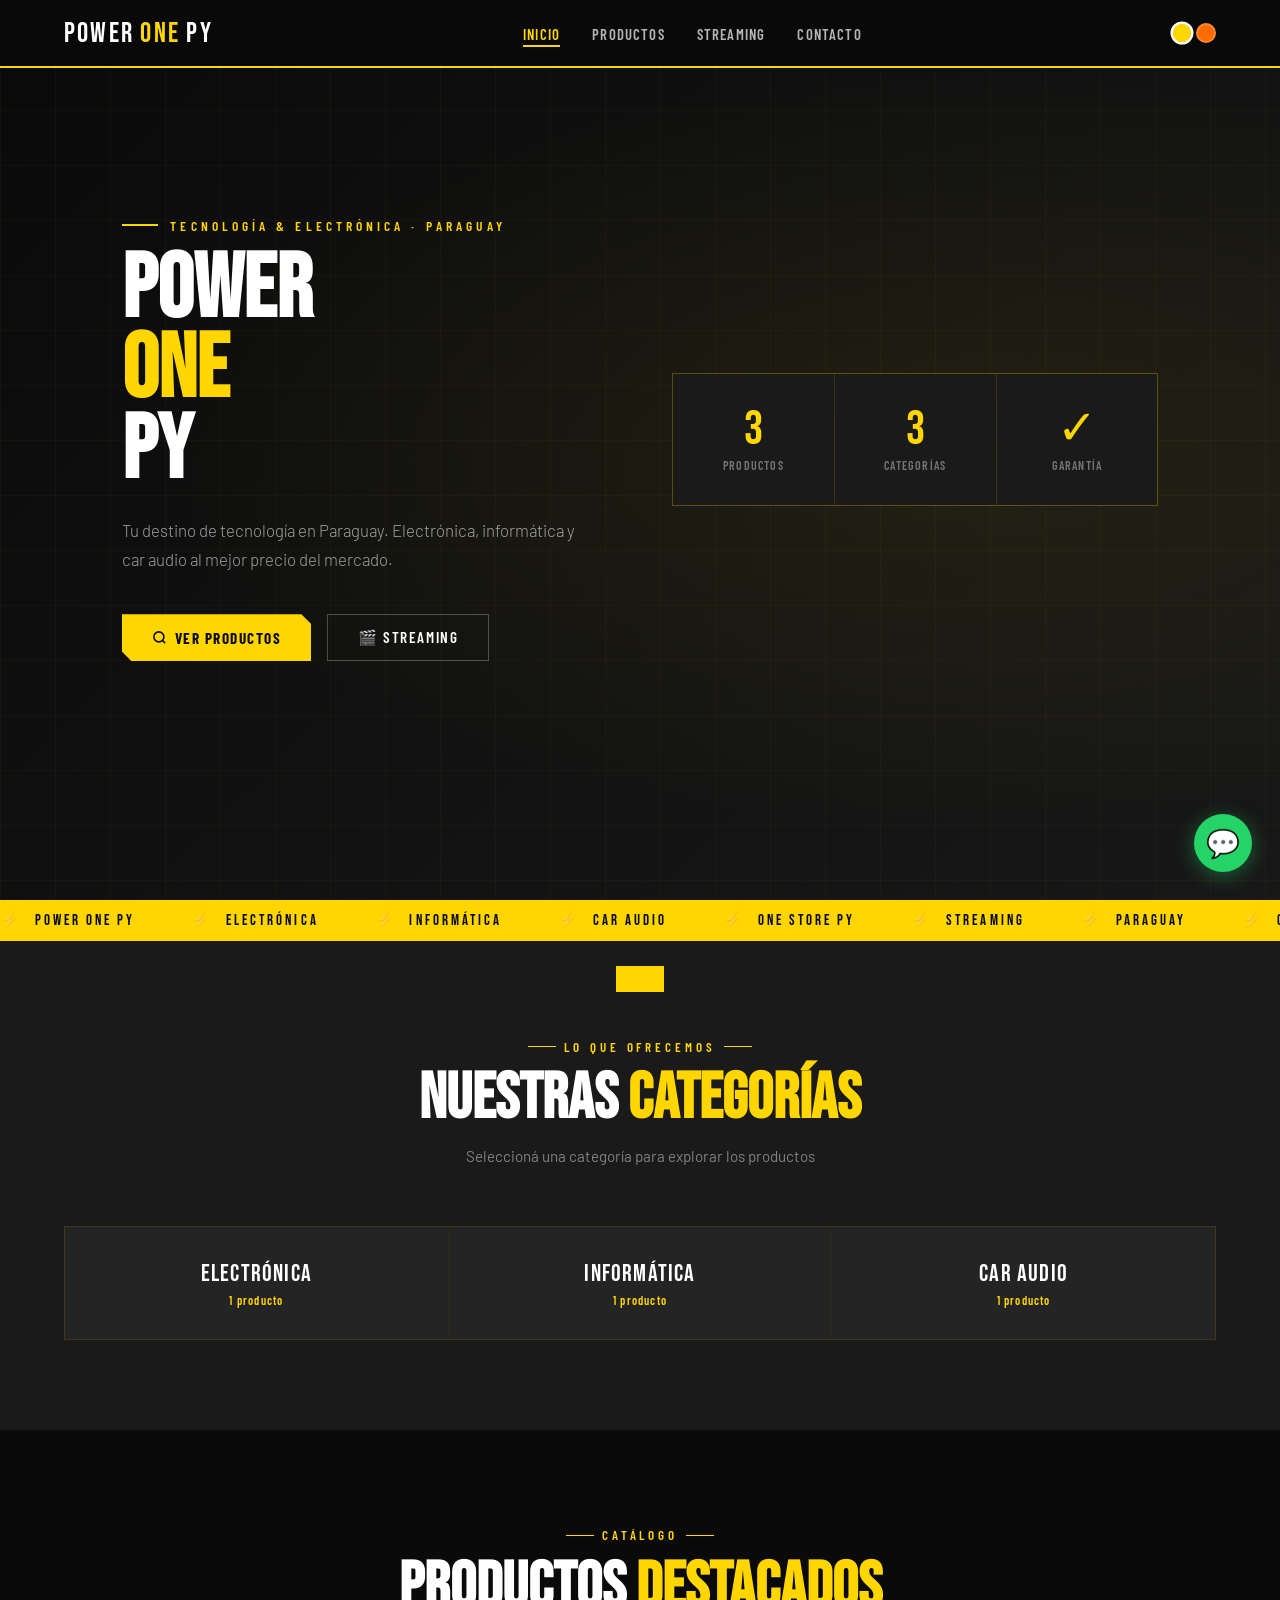
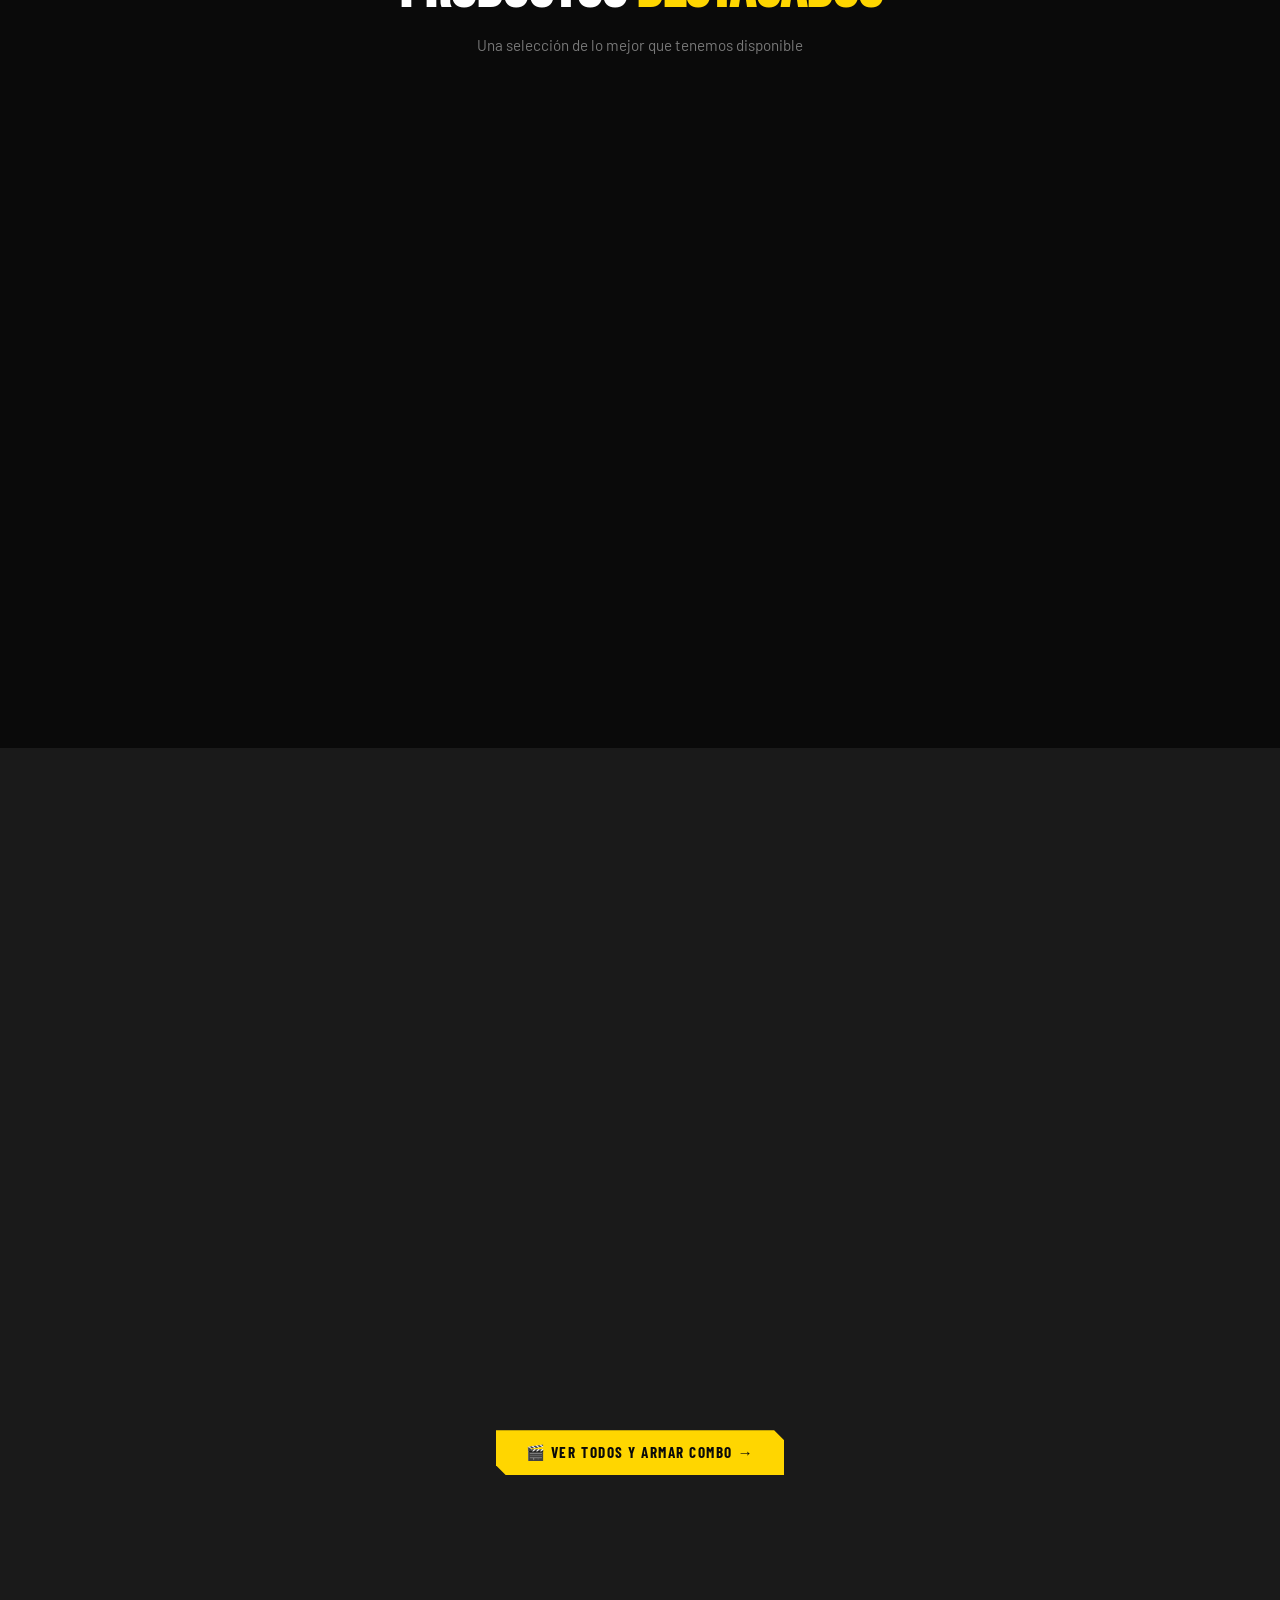
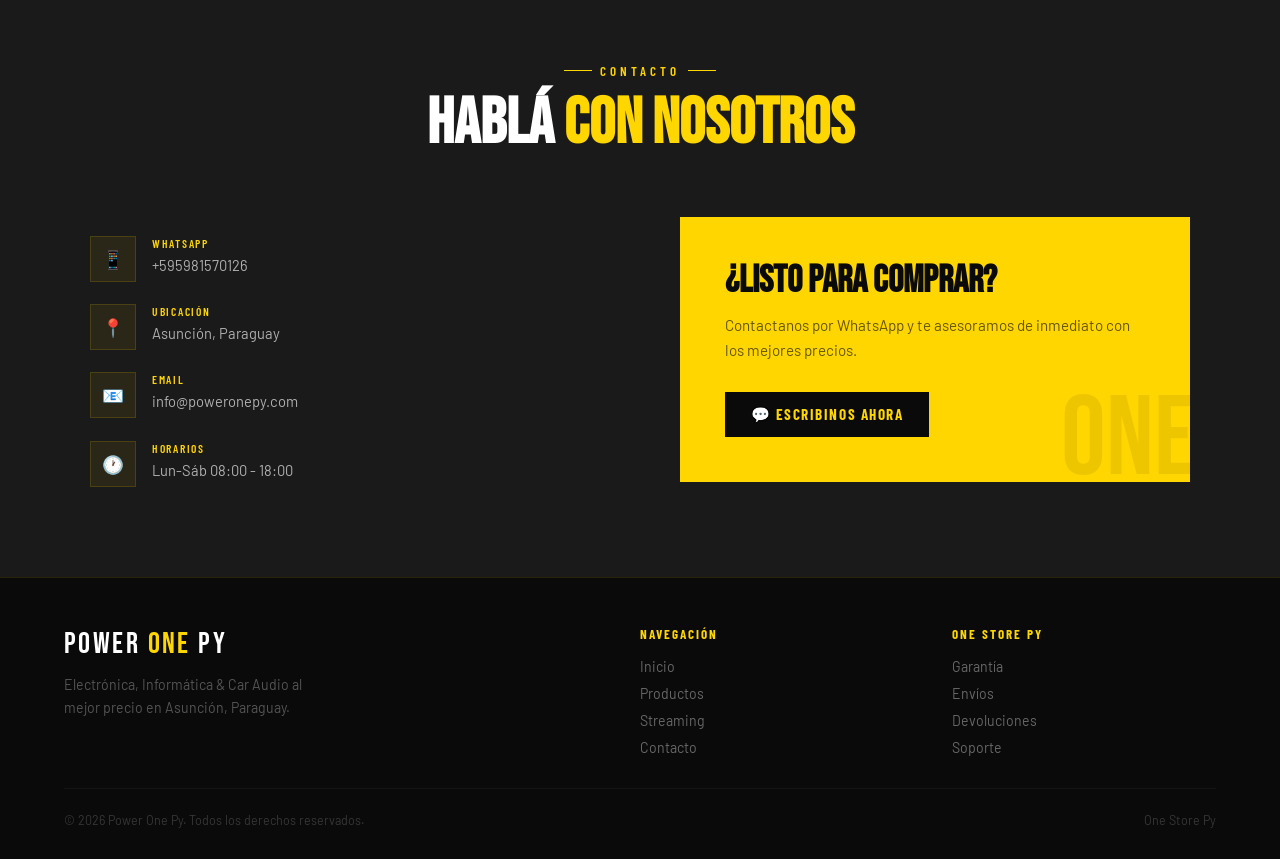
==== commit 9af05dcb: "Add files via upload" ====
--- a/index.html
+++ b/index.html
@@ -33,19 +33,7 @@
 .stream-icon{font-size:2.5rem;margin-bottom:.7rem}
 .stream-name{font-family:'Bebas Neue',sans-serif;font-size:1.3rem;color:var(--white);letter-spacing:.05em;margin-bottom:.3rem}
 .stream-price{font-family:'Barlow Condensed',sans-serif;font-size:.85rem;font-weight:600;color:var(--accent);letter-spacing:.08em}
-#servicios{background:var(--black)}
-.services-wrap{display:grid;grid-template-columns:1fr 1fr;gap:4rem;align-items:center;max-width:1200px;margin:0 auto}
-.brand-display{position:relative}
-.brand-big{font-family:'Bebas Neue',sans-serif;font-size:clamp(4rem,9vw,8.5rem);line-height:.88}
-.brand-big .l1{color:var(--white)}.brand-big .l2{color:var(--accent);margin-left:1.5rem}.brand-big .l3{color:rgba(255,255,255,.1);font-size:.58em}
-.brand-deco{position:absolute;top:-15px;right:15px;width:100px;height:100px;border:2px solid rgba(var(--accent-rgb),.15);border-radius:50%}
-.brand-sub{margin-top:1.5rem;font-size:.97rem;color:rgba(255,255,255,.45);line-height:1.75;max-width:300px}
-.svc-list{display:flex;flex-direction:column;gap:1rem}
-.svc-item{display:flex;gap:1.1rem;align-items:flex-start;padding:1.4rem;background:var(--bs);border-left:3px solid var(--accent);transition:all .25s}
-.svc-item:hover{background:rgba(var(--accent-rgb),.04);transform:translateX(5px)}
-.svc-icon{font-size:1.7rem;flex-shrink:0}
-.svc-name{font-family:'Barlow Condensed',sans-serif;font-size:1rem;font-weight:700;color:var(--white);text-transform:uppercase;letter-spacing:.05em;margin-bottom:.3rem}
-.svc-desc{font-size:.87rem;color:rgba(255,255,255,.45);line-height:1.55}
+
 #contacto{background:var(--bm)}
 .contact-wrap{display:grid;grid-template-columns:1fr 1fr;gap:5rem;align-items:center;max-width:1100px;margin:0 auto}
 .contact-items{display:flex;flex-direction:column;gap:1.4rem;margin-top:1.5rem}
@@ -123,24 +111,14 @@
   <div class="prod-grid" id="featuredGrid"><div class="prod-loading"><div class="spinner"></div></div></div>
   <div class="view-all-wrap reveal" style="margin-top:2.5rem"><a href="productos.html" class="btn-accent">Ver todos los productos →</a></div>
 </section>
-<section id="streaming-preview">
+<section id="streaming" style="background:var(--bm);padding:90px 5%">
   <div class="section-header reveal">
     <div class="section-tag">One Store Py</div>
     <h2 class="section-title">SERVICIOS DE <span class="acc">STREAMING</span></h2>
-    <p class="section-sub">Netflix, Spotify, Disney+ y más — individuales o armá tu propio combo</p>
+    <p class="section-sub">Netflix, Spotify, Disney+ y más — contratá individual o armá tu combo a medida</p>
   </div>
   <div class="stream-preview-grid reveal" id="streamPreviewGrid"></div>
-  <div class="view-all-wrap"><a href="streaming.html" class="btn-accent">🎬 Armar mi combo →</a></div>
-</section>
-<section id="servicios">
-  <div class="services-wrap">
-    <div class="brand-display reveal">
-      <div class="brand-big"><div class="l1">ONE</div><div class="l2">STORE</div><div class="l3">PY</div></div>
-      <div class="brand-deco"></div>
-      <p class="brand-sub">Tu tienda de confianza. Productos, streaming y tecnología al mejor precio en Paraguay.</p>
-    </div>
-    <div class="svc-list reveal" id="svcList"></div>
-  </div>
+  <div class="view-all-wrap"><a href="streaming.html" class="btn-accent">🎬 Ver todos y armar combo →</a></div>
 </section>
 <section id="contacto">
   <div class="section-header reveal">
@@ -191,7 +169,7 @@
   document.getElementById('ctaWa').href=wa;
   if(c.heroDesc)document.getElementById('heroSub').textContent=c.heroDesc;
   if(c.city)document.getElementById('footTagline').textContent=`Electrónica, Informática & Car Audio al mejor precio en ${c.city}.`;
-  renderCats();renderFeatured();renderStreamPreview();renderServices();renderContact();
+  renderCats();renderFeatured();renderStreamPreview();renderContact();
   animNum('statP',(DB.products||[]).length);animNum('statC',(DB.categories||[]).length);
   initReveal();
   document.addEventListener('keydown',e=>{if(e.key==='Escape')closeModal();});
@@ -208,13 +186,10 @@
 }
 function renderStreamPreview(){
   const streaming=DB.streaming||(defaultData?defaultData().streaming:[]);
-  document.getElementById('streamPreviewGrid').innerHTML=streaming.slice(0,6).map(s=>
-    `<div class="stream-card-sm"><div class="stream-icon">${s.icon}</div><div class="stream-name">${s.name}</div><div class="stream-price">desde ${s.price}</div></div>`).join('');
-}
-function renderServices(){
-  document.getElementById('svcList').innerHTML=(DB.services||[]).map(s=>
-    `<div class="svc-item"><div class="svc-icon">${s.icon}</div><div><div class="svc-name">${s.name}</div><div class="svc-desc">${s.desc}</div></div></div>`).join('');
-}
+  document.getElementById('streamPreviewGrid').innerHTML=streaming.slice(0,8).map(s=>
+    `<a class="stream-card-sm" href="streaming.html" style="text-decoration:none;cursor:pointer"><div class="stream-icon">${s.icon}</div><div class="stream-name">${s.name}</div><div class="stream-price">desde ${s.price}</div></a>`).join('');
+}
+
 function renderContact(){
   const c=DB.config||{};
   const items=[{icon:'📱',label:'WhatsApp',val:c.wa?`+${c.wa}`:null},{icon:'📍',label:'Ubicación',val:c.address||c.city},{icon:'📧',label:'Email',val:c.email},{icon:'🕐',label:'Horarios',val:c.hours}].filter(i=>i.val);
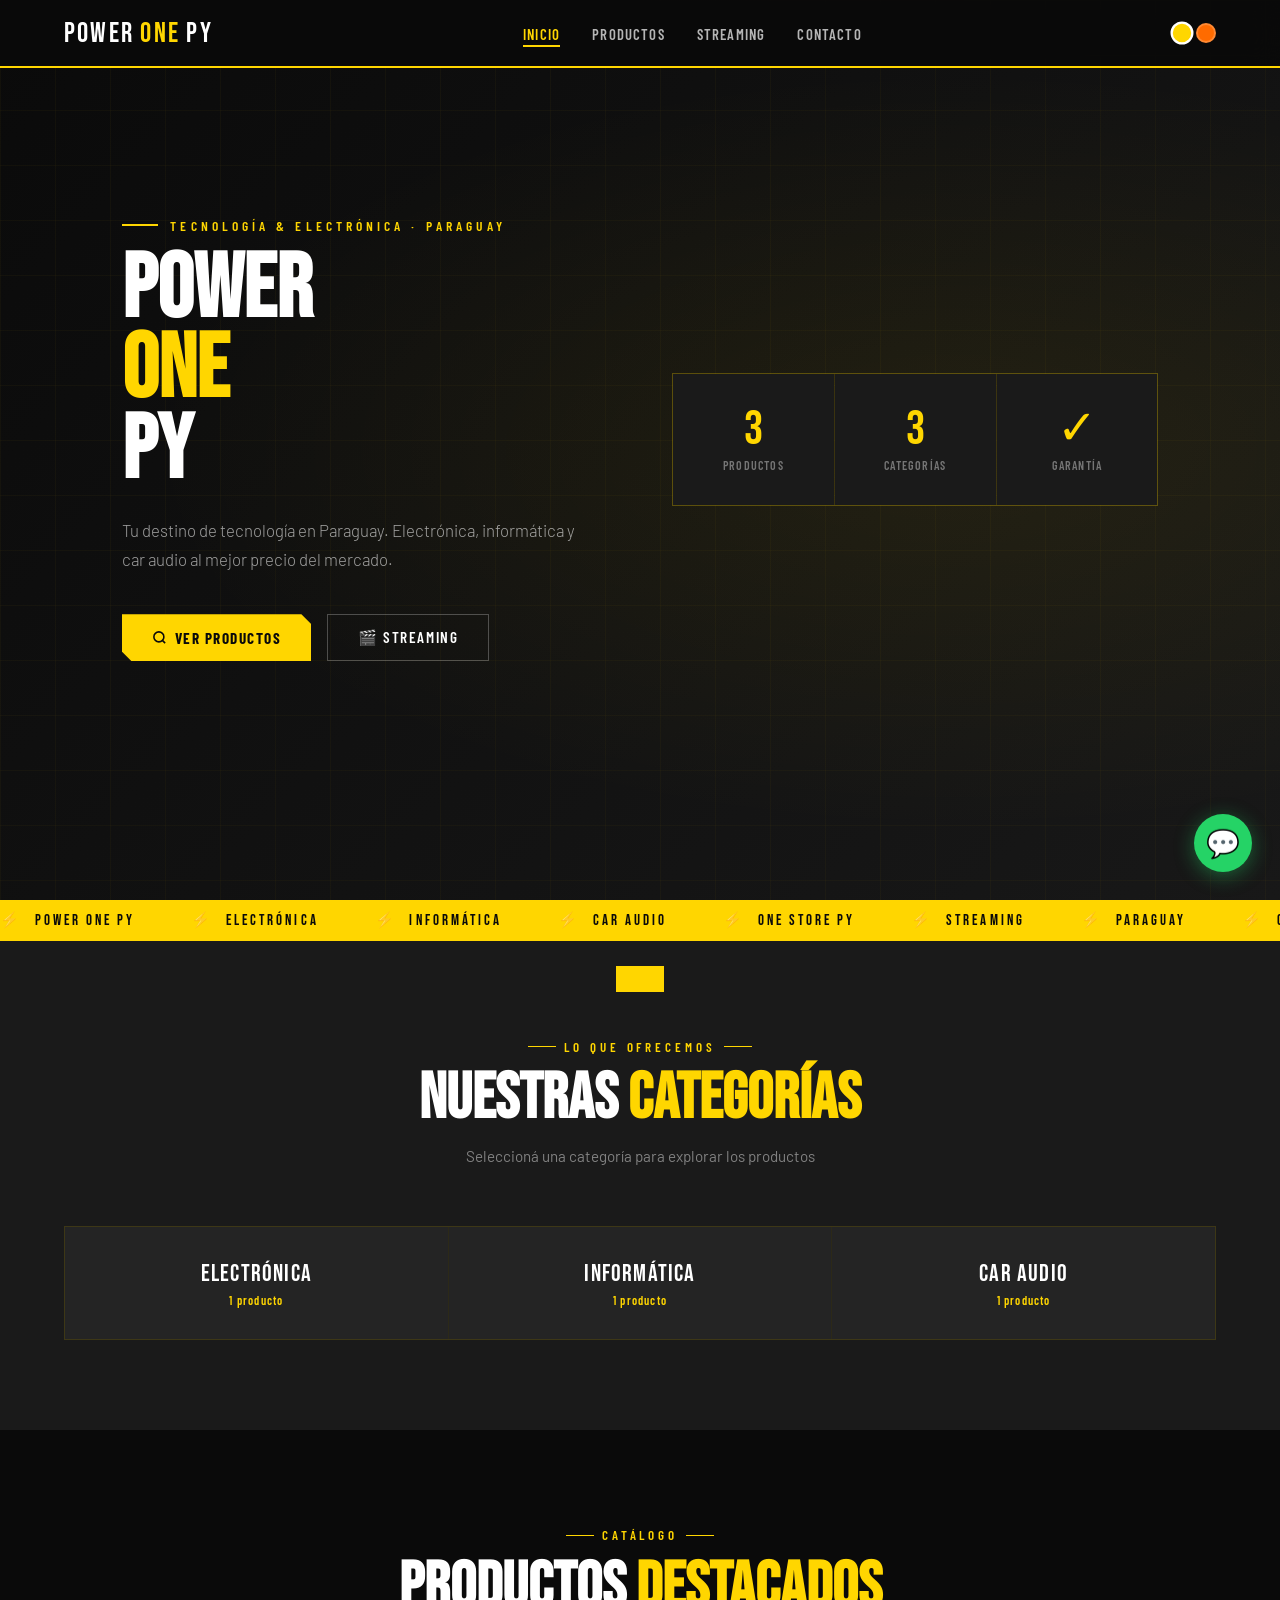
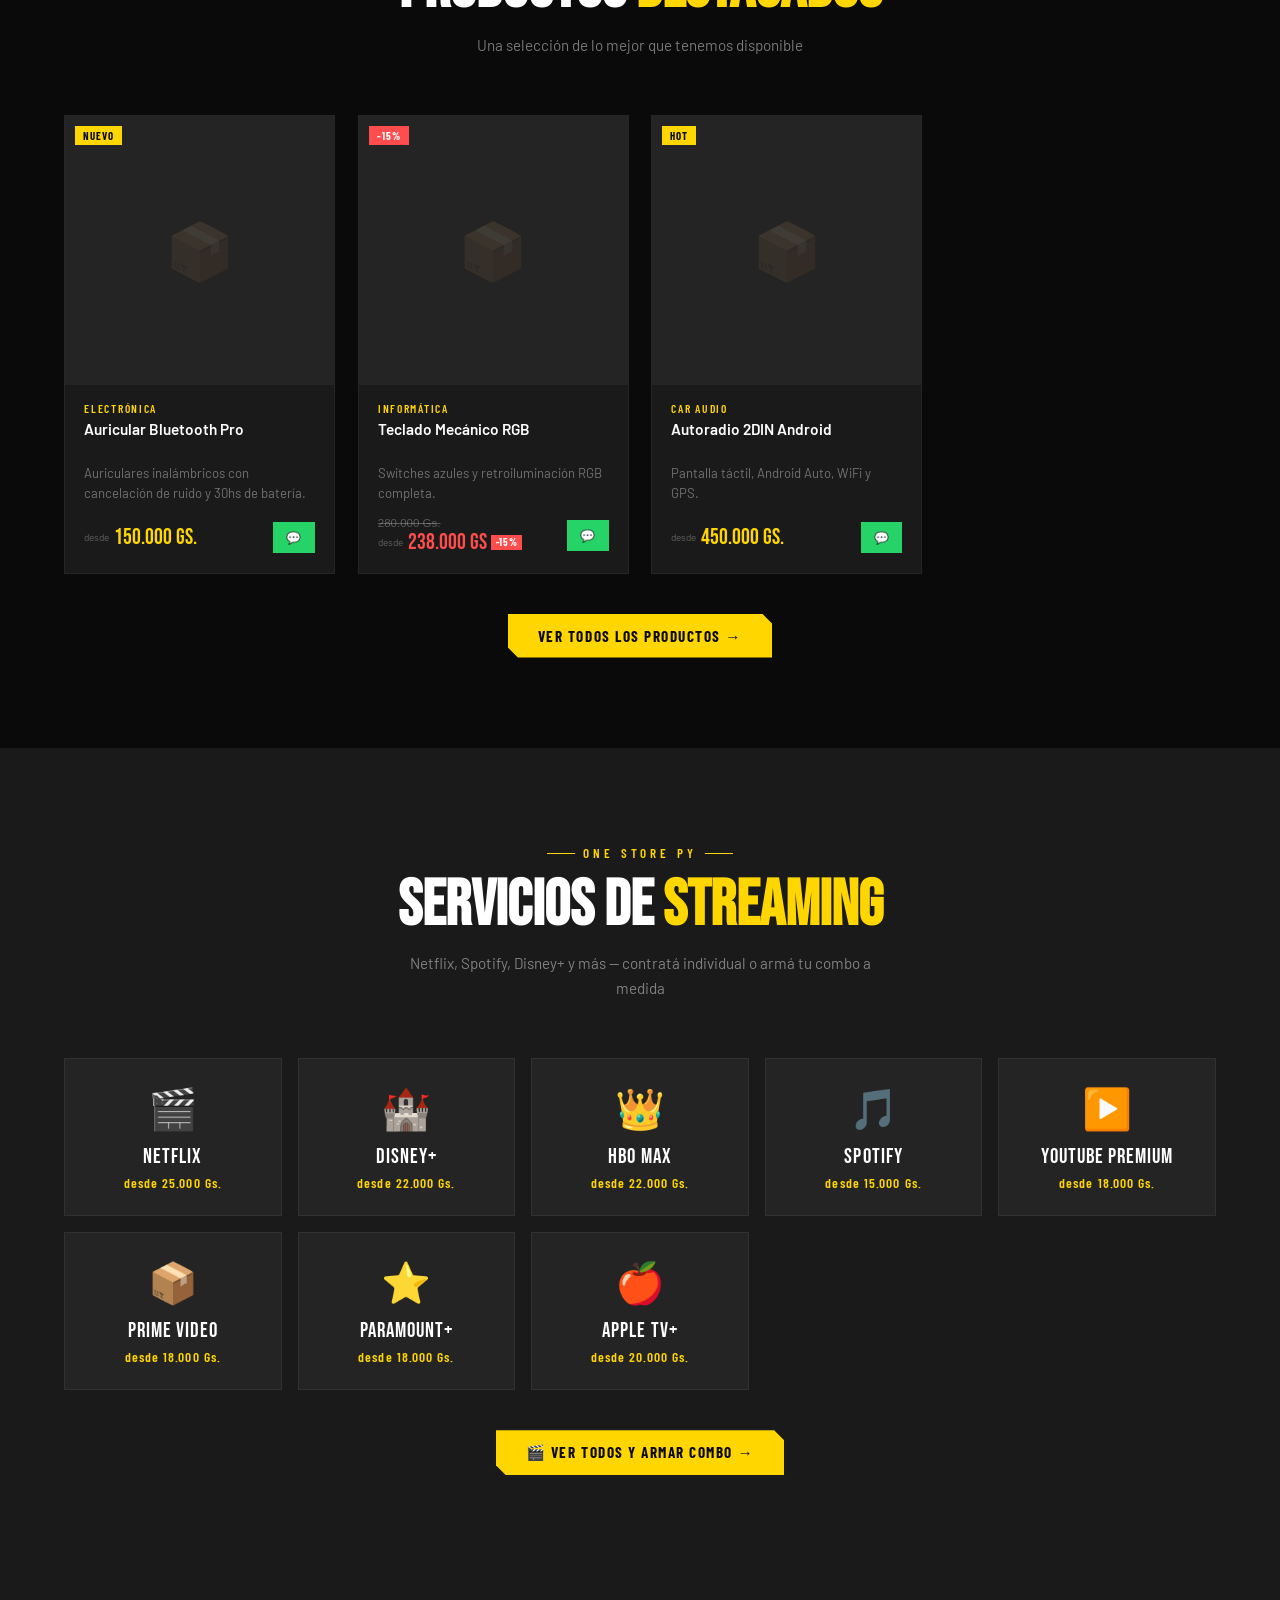
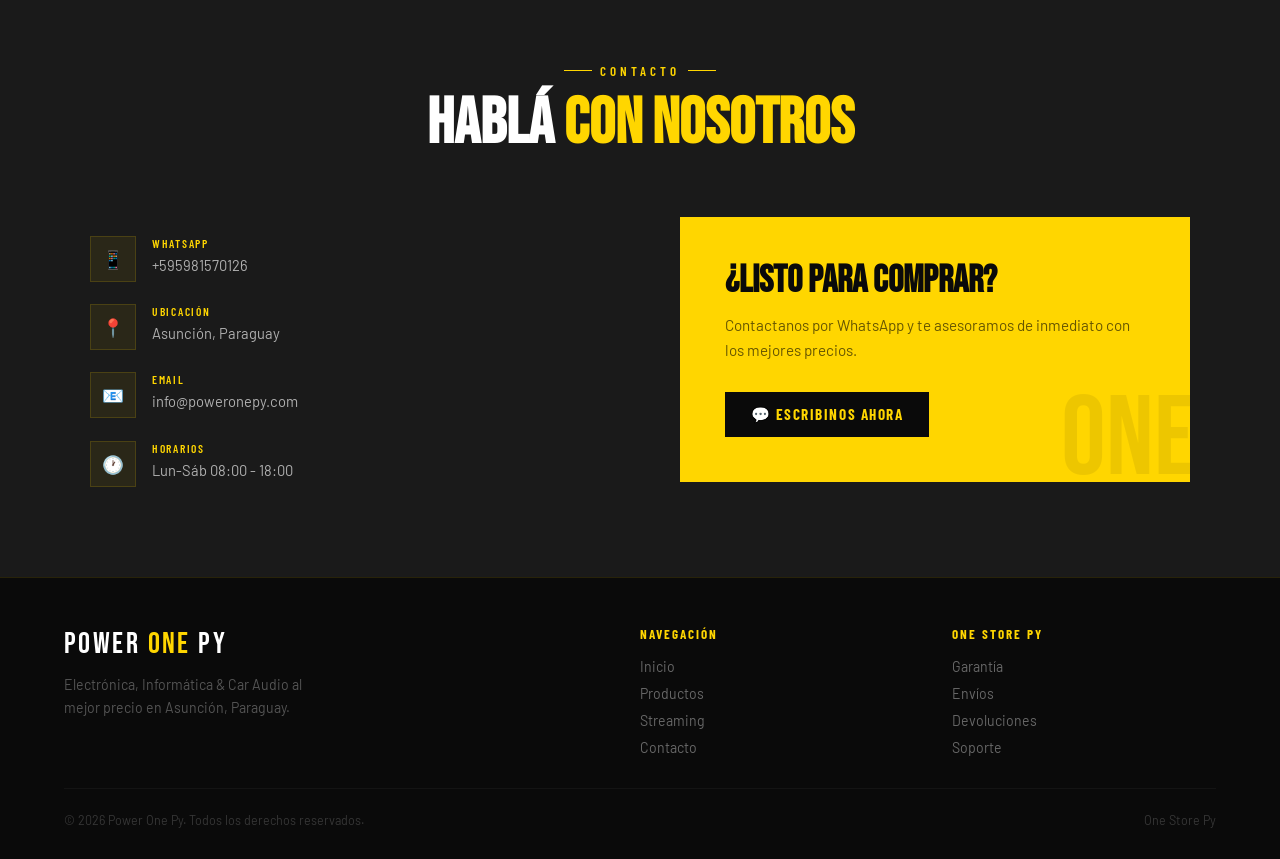
==== commit 3f599299: "Add files via upload" ====
--- a/index.html
+++ b/index.html
@@ -199,7 +199,7 @@
   const pc=calcPrice(p);
   return`<div class="prod-card" style="animation-delay:${i*.055}s" onclick="openModal(${p.id})">
     <div class="prod-img-wrap">${p.img?`<img src="${p.img}" alt="${p.name}" loading="lazy" onerror="this.style.display='none';this.nextSibling.style.display='flex'">`:``}<div class="no-img" style="${p.img?'display:none':'display:flex'}">📦</div>${pc.hasDisc?`<div class="prod-badge red">-${p.discount}%</div>`:p.badge?`<div class="prod-badge yellow">${p.badge}</div>`:''}</div>
-    <div class="prod-info"><div class="prod-cat">${p.cat}</div><div class="prod-name">${p.name}</div><div class="prod-desc-text">${p.desc||'Consultá disponibilidad'}</div>
+    <div class="prod-info"><div class="prod-cat">${p.cat}</div><div class="prod-name">${p.name}</div><div class="prod-desc-text">${(p.desc||'Consultá disponibilidad').replace(/\n/g,'<br>')}</div>
       <div class="prod-footer"><div class="price-block">${pc.hasDisc?`<div class="price-original-text">${p.price}</div>`:''}<div class="price-final${pc.hasDisc?' red':''}"><span class="price-from-sm">desde</span>${pc.display}${pc.hasDisc?`<span class="disc-tag">-${p.discount}%</span>`:''}</div></div>
       <a class="btn-wa" href="${waLink(p,DB)}" target="_blank" onclick="event.stopPropagation()">💬</a></div></div></div>`;
 }
@@ -209,7 +209,7 @@
   document.getElementById('mGallery').innerHTML=(p.img?`<img src="${p.img}" alt="${p.name}">`:`<div class="no-img-lg">📦</div>`)+(pc.hasDisc?`<div class="modal-gallery-badge red">-${p.discount}% OFF</div>`:p.badge?`<div class="modal-gallery-badge yellow">${p.badge}</div>`:'');
   document.getElementById('mCat').textContent=p.cat;
   document.getElementById('mName').textContent=p.name;
-  document.getElementById('mDesc').textContent=p.desc||'Sin descripción disponible.';
+  document.getElementById('mDesc').innerHTML=(p.desc||'Sin descripción disponible.').replace(/\n/g,'<br>');
   document.getElementById('mPrice').innerHTML=pc.hasDisc?`<div class="modal-price-wrap"><div class="modal-price-old">${p.price}</div><div class="modal-price-new red">${pc.display}</div><div class="modal-disc-chip">-${p.discount}% OFF</div></div>`:`<div class="modal-price-wrap"><div class="modal-price-new">${p.price||'Consultar precio'}</div></div>`;
   document.getElementById('mCtas').innerHTML=`<a class="btn-modal-wa" href="${waLink(p,DB)}" target="_blank">💬 Consultar por WhatsApp</a><button class="btn-modal-back" onclick="closeModal()">← Seguir viendo</button>`;
   renderSimilar(p);
--- a/shared.css
+++ b/shared.css
@@ -53,7 +53,7 @@
 .btn-wa:hover { background:#1ebe59; transform:scale(1.04); }
 
 /* SECTIONS */
-section { padding:90px 5%; }
+section { padding:90px 5%; overflow-x:hidden; }
 .section-header { text-align:center; margin-bottom:3.5rem; }
 .section-tag { font-family:'Barlow Condensed',sans-serif; font-size:.82rem; font-weight:600; color:var(--accent); letter-spacing:.3em; text-transform:uppercase; display:inline-flex; align-items:center; gap:.5rem; margin-bottom:.8rem; }
 .section-tag::before,.section-tag::after { content:''; display:block; width:28px; height:1px; background:var(--accent); }
@@ -128,7 +128,8 @@
 .disc-tag { background:#ff4d4d; color:#fff; font-family:'Barlow Condensed',sans-serif; font-weight:700; font-size:.66rem; letter-spacing:.06em; padding:2px 5px; }
 
 /* PROD GRID */
-.prod-grid { display:grid; grid-template-columns:repeat(auto-fill,minmax(250px,1fr)); gap:1.4rem; max-width:1300px; margin:0 auto; align-items:stretch; }
+/* Prevent horizontal overflow on product grids */
+.prod-grid { display:grid; grid-template-columns:repeat(auto-fill,minmax(230px,1fr)); gap:1.4rem; max-width:1200px; margin:0 auto; align-items:stretch; width:100%; }
 .prod-empty { grid-column:1/-1; text-align:center; padding:4rem 2rem; color:rgba(255,255,255,.25); font-family:'Barlow Condensed',sans-serif; font-size:1.1rem; letter-spacing:.1em; }
 .prod-loading { grid-column:1/-1; text-align:center; padding:3rem; color:rgba(255,255,255,.3); }
 .spinner { display:inline-block; width:30px; height:30px; border:3px solid rgba(255,255,255,.1); border-top-color:var(--accent); border-radius:50%; animation:spin .7s linear infinite; margin-bottom:1rem; }
